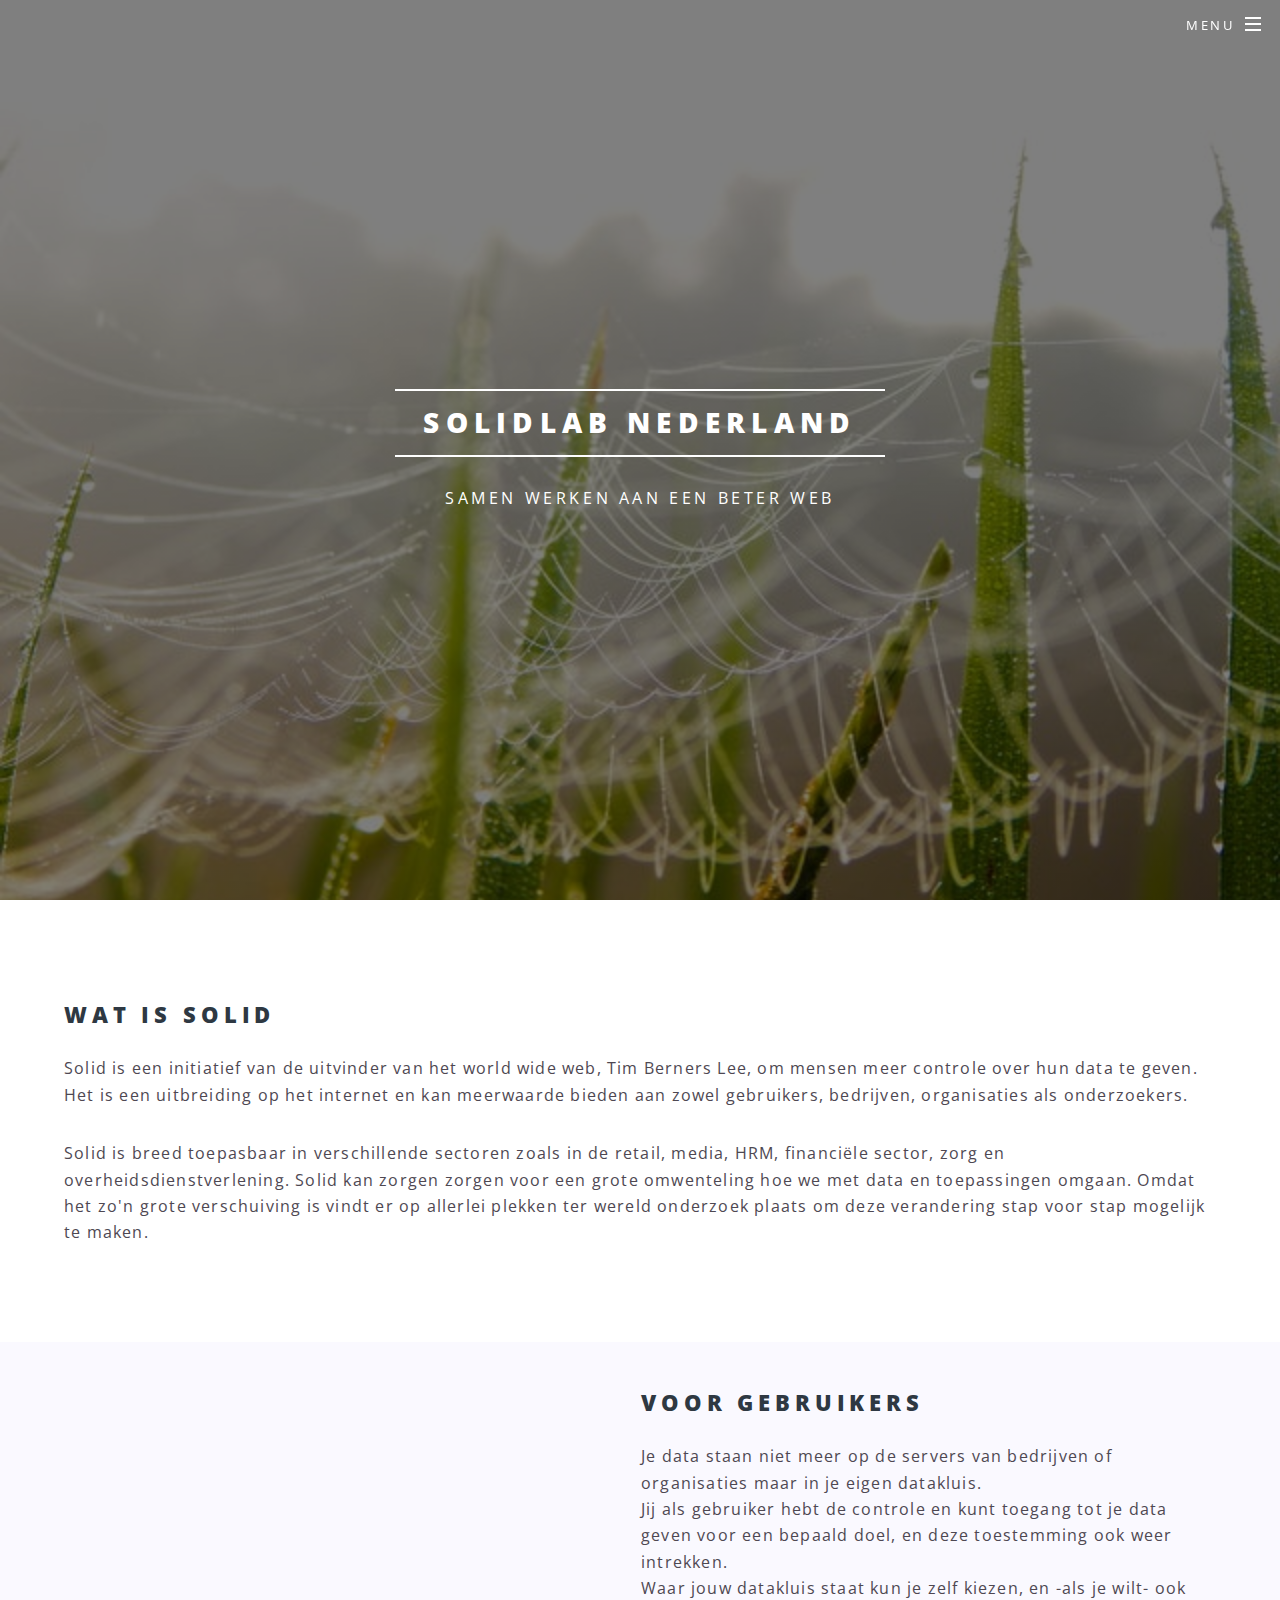
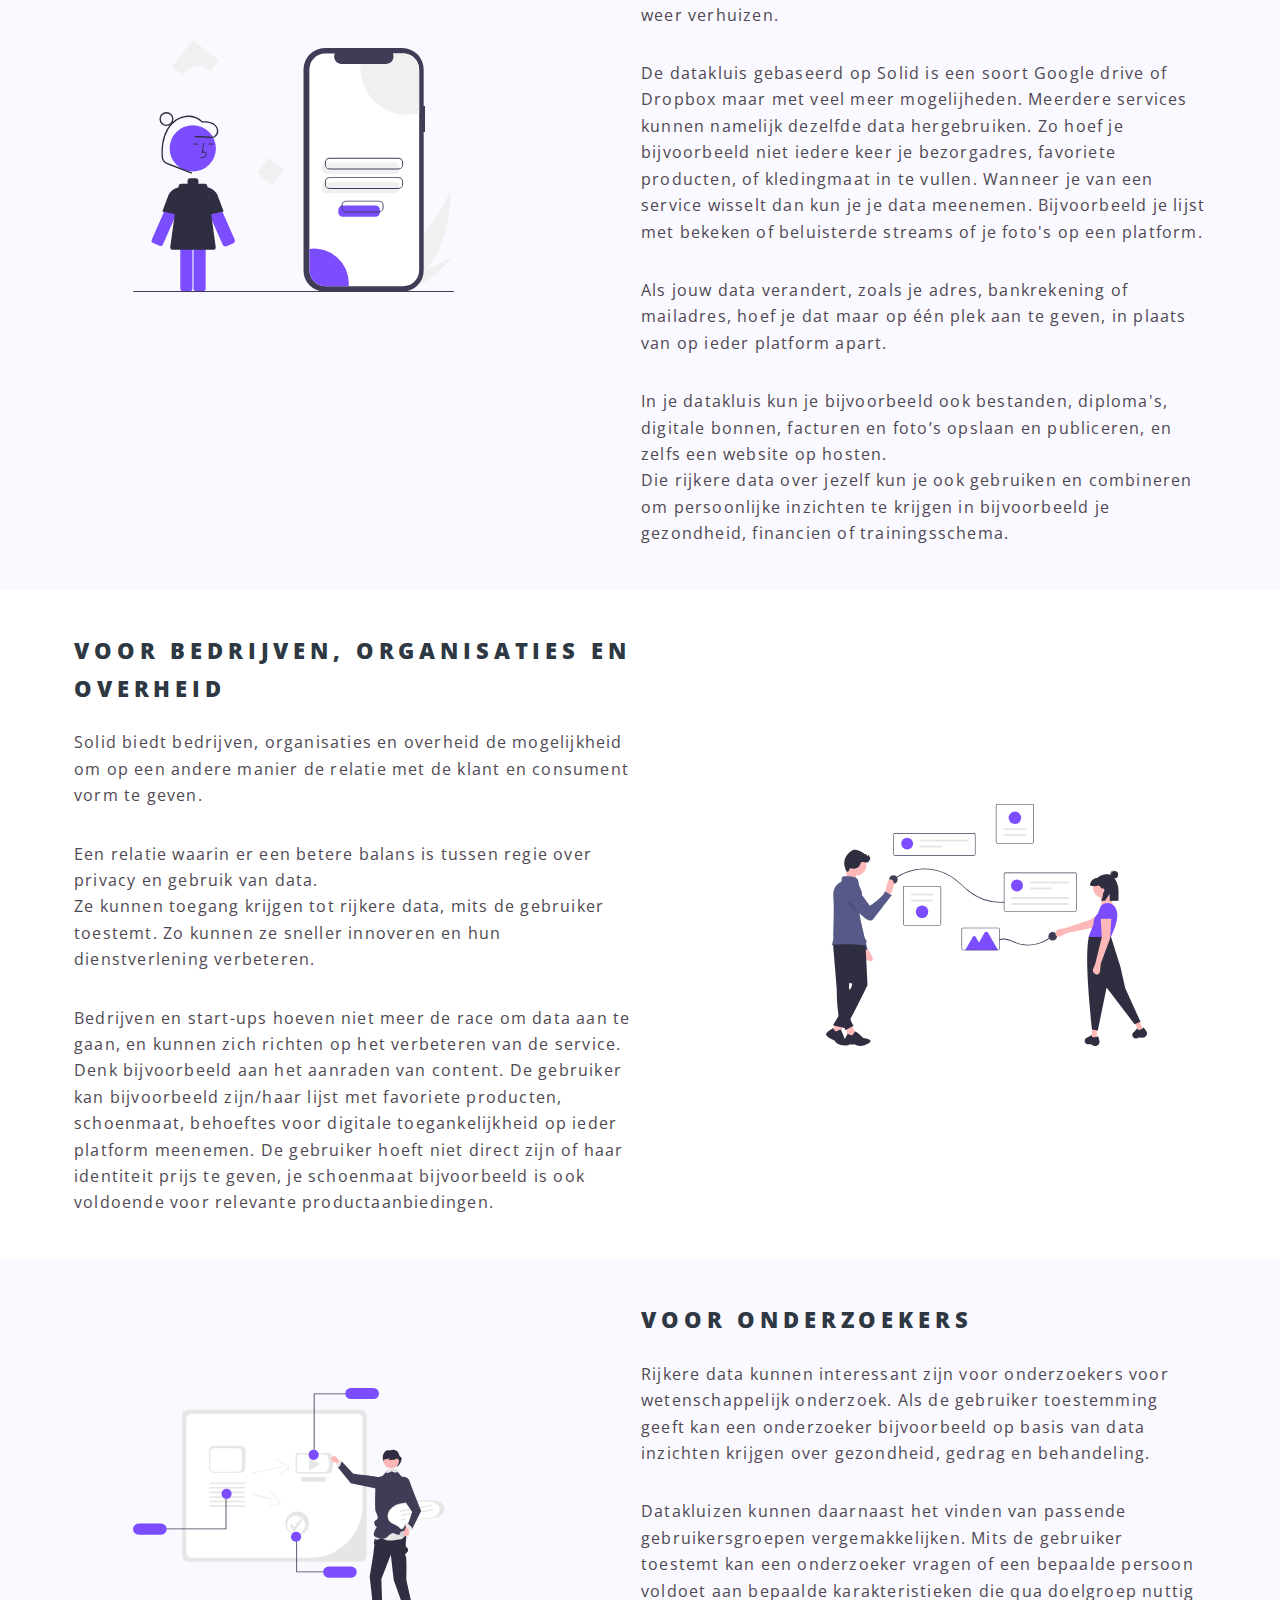
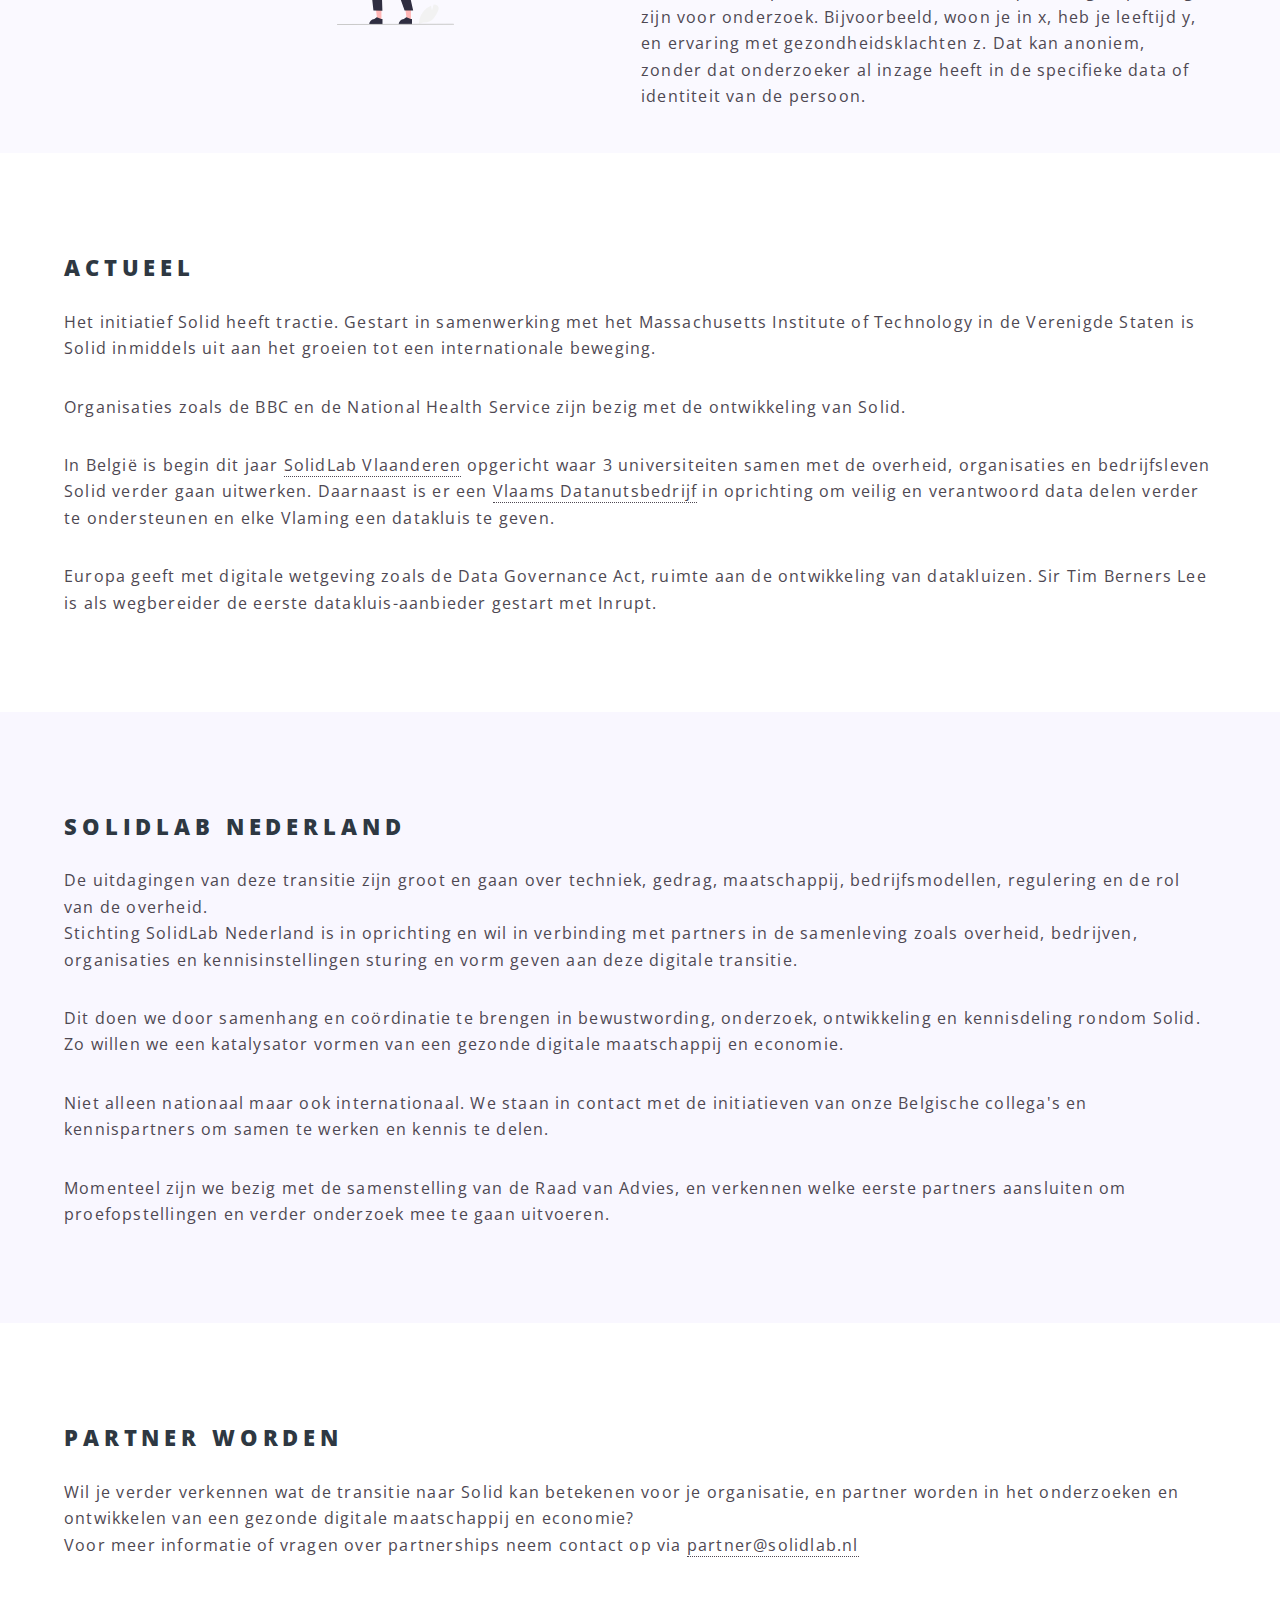
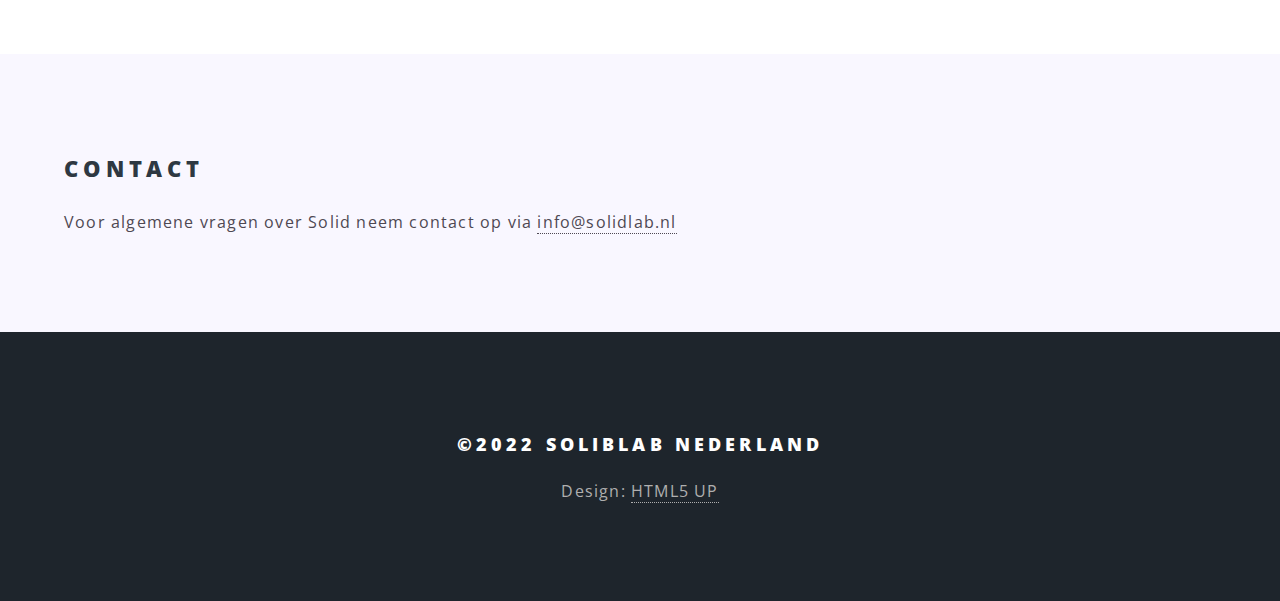
==== index.html @ d6c98ce2 "Update index.html" ====
<!DOCTYPE HTML>
<!--
	Spectral by HTML5 UP
	html5up.net | @ajlkn
	Free for personal and commercial use under the CCA 3.0 license (html5up.net/license)
-->
<html>
	<head>
		<meta charset="UTF-8">
		<title>SolidLab Nederland</title>
		<meta charset="utf-8" />
		<meta name="viewport" content="width=device-width, initial-scale=1" />
		<link rel="stylesheet" href="assets/css/main.css" />
		<noscript><link rel="stylesheet" href="assets/css/noscript.css" /></noscript>



		<meta property="og:title" content="SolidLab Nederland" />
		<meta property="og:image" content="https://sldlbnl.github.io/images/logo.svg" />
		<meta property="og:description" content="Fixing the web" />
		<meta property='og:url' content=''/>
		<link rel="icon" href="images/cropped-solid-emblem-32x32.png" sizes="32x32">
		<link rel="icon" href="images/cropped-solid-emblem-192x192.png" sizes="192x192">
		<link rel="apple-touch-icon" href="images/cropped-solid-emblem-180x180.png">

	</head>
	<body class="landing is-preload">

		<!-- Page Wrapper -->
			<div id="page-wrapper">

				<!-- Header -->
					<header id="header" class="alt">
						<h1> <img src="images/logo.svg" alt="logo"> SolidLab Nederland</h1>
					
						<nav id="nav">
							<ul>
								<li class="special">
									<a href="#menu" class="menuToggle"><span>Menu</span></a>
									<div id="menu">
										<ul>
											<li><a href="index.html#wat">Wat is Solid</a></li>
											<li><a href="index.html#uitleg">Diepere uitleg</a></li>
											<li><a href="index.html#actueel">Actueel</a></li>
											<li><a href="index.html#info">Over SolidLab Nederland</a></li>
											<li><a href="index.html#partner">Partner worden</a></li>
											<li><a href="index.html#contact">Contact</a></li>
										</ul>
									</div>
								</li>
							</ul>
						</nav>
					</header>

				<!-- Banner -->
					<section id="banner" >
						<div class="wrapper style6">
							<div class="inner">
							
							<h2>SolidLab Nederland</h2>
							<p>samen werken aan een beter web</p>
						
								</div>
							</div>
					</section>

				<!-- One -->

					<section class="wrapper style5" id="wat">
						<div class="inner">

							<h2>Wat is Solid</h2>
							<p> Solid is een initiatief van de uitvinder van het world wide web, Tim Berners Lee, om mensen meer controle over hun data te geven. 
								Het is een uitbreiding op het internet en kan meerwaarde bieden aan zowel gebruikers, bedrijven, organisaties als onderzoekers. </p>
								<p>Solid is breed toepasbaar in verschillende sectoren zoals in de retail, media, HRM, financiële sector, zorg en overheidsdienstverlening. 
								Solid kan zorgen zorgen voor een grote omwenteling hoe we met data en toepassingen omgaan. 
								Omdat het zo'n grote verschuiving is vindt er op allerlei plekken ter wereld onderzoek plaats 
								om deze verandering stap voor stap mogelijk te maken.</p>

								

						</div>
					</section>
				<!-- Two -->
					<section id="uitleg" class="wrapper alt style5">
						<section class="spotlight" style=" min-height: 50vh; padding:10px">
							<div class="image"><img src="images/pic01.svg" style="display: block; margin-left: auto;
								margin-right: auto; width: 60%; padding:10px" alt=""/></div>
							<div class="content">
								<h2>Voor gebruikers</h2>
								<p>Je data staan niet meer op de servers van bedrijven of organisaties maar in je eigen datakluis. <br> 
									Jij als gebruiker hebt de controle en kunt toegang tot je data geven voor een bepaald doel, en deze toestemming ook weer intrekken. <br>
									Waar jouw datakluis staat kun je zelf kiezen, en -als je wilt- ook weer verhuizen. </p>
									<p>De datakluis gebaseerd op Solid is een soort Google drive of Dropbox maar met veel meer mogelijheden. 
									Meerdere services kunnen namelijk dezelfde data hergebruiken. Zo hoef je bijvoorbeeld niet iedere keer je bezorgadres, favoriete producten, of kledingmaat in te vullen. 
									Wanneer je van een service wisselt dan kun je je data meenemen. Bijvoorbeeld je lijst met bekeken of beluisterde streams of je foto's op een platform. 
									<p>Als jouw data verandert, zoals je adres, bankrekening of mailadres, hoef je dat maar op één plek aan te geven, 
										in plaats van op ieder platform apart.</p>
								    <p>In je datakluis kun je bijvoorbeeld ook bestanden, diploma's, digitale bonnen, facturen en foto’s opslaan en publiceren, 
									en zelfs een website op hosten. <br>
									Die rijkere data over jezelf kun je ook gebruiken en combineren om persoonlijke inzichten te krijgen in bijvoorbeeld je gezondheid, financien of trainingsschema. 
								</p>
									
							</div>
						</section>
						<section class="spotlight" style="min-height: 50vh; padding:10px">
							<div class="image"><img src="images/pic02.svg" style="display: block; margin-left: auto;
								margin-right: auto; width: 60%; padding:10px" alt=""/></div>
								<div class="content">
								<h2>Voor bedrijven, organisaties en overheid</h2>
								<p>Solid biedt bedrijven, organisaties en overheid de mogelijkheid om op een andere manier de relatie met de klant en consument vorm te geven.</p>
								<p>Een relatie waarin er een betere balans is tussen regie over privacy en gebruik van data. <br>
								Ze kunnen toegang krijgen tot rijkere data, mits de gebruiker toestemt. Zo kunnen ze sneller innoveren en hun dienstverlening verbeteren.</p>
								<p>Bedrijven en start-ups hoeven niet meer de race om data aan te gaan, en kunnen zich richten op het verbeteren van de service. <br>
								Denk bijvoorbeeld aan het aanraden van content. De gebruiker kan bijvoorbeeld zijn/haar lijst met favoriete producten, schoenmaat, behoeftes voor digitale toegankelijkheid op ieder platform meenemen.
								De gebruiker hoeft niet direct zijn of haar identiteit prijs te geven, je schoenmaat bijvoorbeeld is ook voldoende voor relevante productaanbiedingen.
								<br>
							</p>
							</div>
						</section>
						<section class="spotlight" style=" min-height: 50vh; padding:10px">
							<div class="image"><img src="images/pic03.svg" style="display: block; margin-left: auto;
								margin-right: auto; width: 60%; padding:10px" alt=""/></div>
								<div class="content">
								<h2>Voor onderzoekers</h2>
								<p>Rijkere data kunnen interessant zijn voor onderzoekers voor wetenschappelijk onderzoek. 
								Als de gebruiker toestemming geeft kan een onderzoeker bijvoorbeeld op basis van data inzichten krijgen 
								over gezondheid, gedrag en behandeling.</p>
								<p>Datakluizen kunnen daarnaast het vinden van passende gebruikersgroepen vergemakkelijken. 
								Mits de gebruiker toestemt kan een onderzoeker vragen of een bepaalde persoon voldoet aan bepaalde karakteristieken die qua doelgroep 
								nuttig zijn voor onderzoek. Bijvoorbeeld, woon je in x, heb je leeftijd y, en ervaring met gezondheidsklachten z.
								Dat kan anoniem, zonder dat onderzoeker al inzage heeft in de specifieke data of identiteit van de persoon.
								</p>
							</div>
						</section>
					</section>

				<!-- Three -->

				<section class="wrapper style5"  id="actueel">
					<div class="inner">

						<h2>Actueel</h2>
						<p> Het initiatief Solid heeft tractie. Gestart in samenwerking met het Massachusetts Institute of Technology in de Verenigde Staten is 
							Solid inmiddels uit aan het groeien tot een internationale beweging. </p>

							<p>Organisaties zoals de BBC en de National Health Service zijn bezig met de ontwikkeling van Solid. </p>
							<p>In België is begin dit jaar <a href="https://solidlab.be/" target="_blank">SolidLab Vlaanderen</a>
								opgericht waar 3 universiteiten samen met de overheid, organisaties en bedrijfsleven 
								Solid verder gaan uitwerken.
							Daarnaast is er een <a href="https://www.vlaanderen.be/digitaal-vlaanderen/het-vlaams-datanutsbedrijf" target="_blank">Vlaams Datanutsbedrijf</a> in oprichting om veilig en verantwoord data delen verder te ondersteunen 
							en elke Vlaming een datakluis te geven.</p>
							<p>Europa geeft met digitale wetgeving zoals de Data Governance Act, ruimte aan de ontwikkeling van datakluizen. Sir Tim Berners Lee is als wegbereider de eerste datakluis-aanbieder gestart met Inrupt.
							</p>				
				</section>

				<!-- Four -->

				<section class="wrapper style5"  id="info" style="background-color: rgb(249, 247, 255);">
					<div class="inner">

						<h2>SolidLab Nederland</h2>
						<p> De uitdagingen van deze transitie zijn groot en gaan over techniek, gedrag, maatschappij, bedrijfsmodellen, regulering en de rol van de overheid. 
							<br>Stichting SolidLab Nederland is in oprichting en wil in verbinding met partners in de samenleving zoals overheid, bedrijven, 
							organisaties en kennisinstellingen sturing en vorm geven aan deze digitale transitie.</p>
							
							<p>Dit doen we door samenhang en coördinatie te brengen in 
							bewustwording, onderzoek, ontwikkeling en kennisdeling rondom Solid.
							Zo willen we een katalysator vormen van een gezonde digitale maatschappij en economie.</p>

							<p>Niet alleen nationaal maar ook internationaal. We staan in contact met de initiatieven van onze Belgische collega's en kennispartners om samen te werken en kennis te delen.</p>

						<p> Momenteel zijn we bezig met de samenstelling van de Raad van Advies, en verkennen welke eerste partners aansluiten om proefopstellingen en verder onderzoek mee te gaan uitvoeren.</p>
						

					</div>
				</section>

				<!-- Four -->

				<section class="wrapper style5"  id="partner" style=" min-height:30vh">
					<div class="inner">

						<h2>Partner worden</h2>
						<p> Wil je verder verkennen wat de transitie naar Solid kan betekenen voor je organisatie, en partner worden in het onderzoeken en ontwikkelen van een 
							gezonde digitale maatschappij en economie?
							<br> Voor meer informatie of vragen over partnerships neem contact op via  
						<a href="mailto:partner@solilab.nl">partner@solidlab.nl</a> </p>

					</div>
				</section>


				<!-- Four -->

					<section class="wrapper style5"  id="contact" style="background-color: rgb(249, 247, 255);">
						<div class="inner">
				
						<h2>Contact</h2>
										<p>Voor algemene vragen over Solid neem contact op via   
										<a href="mailto:info@solilab.nl">info@solidlab.nl</a> </p>
				
									</div>
								</section>
	

				<!-- Footer -->
					<footer id="footer">
			
						
						<h3>&copy;2022 SolibLab Nederland</h3>
						<p  style="color: rgb(175, 175, 175) ;"> Design: <a href="http://html5up.net">HTML5 UP</a></p>
						
					</footer>

			</div>

		<!-- Scripts -->
			<script src="assets/js/jquery.min.js"></script>
			<script src="assets/js/jquery.scrollex.min.js"></script>
			<script src="assets/js/jquery.scrolly.min.js"></script>
			<script src="assets/js/browser.min.js"></script>
			<script src="assets/js/breakpoints.min.js"></script>
			<script src="assets/js/util.js"></script>
			<script src="assets/js/main.js"></script>

	</body>
</html>
---- assets/css/main.css ----
@import url(fontawesome-all.min.css);
@import url("https://fonts.googleapis.com/css?family=Open+Sans:400,400italic,600,600italic,800,800italic");

/*
	Spectral by HTML5 UP
	html5up.net | @ajlkn
	Free for personal and commercial use under the CCA 3.0 license (html5up.net/license)
*/

html, body, div, span, applet, object,
iframe, h1, h2, h3, h4, h5, h6, p, blockquote,
pre, a, abbr, acronym, address, big, cite,
code, del, dfn, em, img, ins, kbd, q, s, samp,
small, strike, strong, sub, sup, tt, var, b,
u, i, center, dl, dt, dd, ol, ul, li, fieldset,
form, label, legend, table, caption, tbody,
tfoot, thead, tr, th, td, article, aside,
canvas, details, embed, figure, figcaption,
footer, header, hgroup, menu, nav, output, ruby,
section, summary, time, mark, audio, video {
	margin: 0;
	padding: 0;
	border: 0;
	font-size: 100%;
	font: inherit;
	vertical-align: baseline;}

article, aside, details, figcaption, figure,
footer, header, hgroup, menu, nav, section {
	display: block;}

body {
	line-height: 1;
}

ol, ul {
	list-style: none;
}

blockquote, q {
	quotes: none;
}

	blockquote:before, blockquote:after, q:before, q:after {
		content: '';
		content: none;
	}

table {
	border-collapse: collapse;
	border-spacing: 0;
}

body {
	-webkit-text-size-adjust: none;
}

mark {
	background-color: transparent;
	color: inherit;
}

input::-moz-focus-inner {
	border: 0;
	padding: 0;
}

input, select, textarea {
	-moz-appearance: none;
	-webkit-appearance: none;
	-ms-appearance: none;
	appearance: none;
}

/* Basic */

	@-ms-viewport {
		width: device-width;
	}

	html {
		box-sizing: border-box;
	}

	*, *:before, *:after {
		box-sizing: inherit;
	}

	body {
		background: #2e3842;
	}

		body.is-preload *, body.is-preload *:before, body.is-preload *:after {
			-moz-animation: none !important;
			-webkit-animation: none !important;
			-ms-animation: none !important;
			animation: none !important;
			-moz-transition: none !important;
			-webkit-transition: none !important;
			-ms-transition: none !important;
			transition: none !important;
		}

	body, input, select, textarea {
		color: #fff;
		font-family: "Open Sans", Helvetica, sans-serif;
		font-size: 15pt;
		font-weight: 400;
		letter-spacing: 0.075em;
		line-height: 1.65em;
	}

		@media screen and (max-width: 1680px) {

			body, input, select, textarea {
				font-size: 13pt;
			}

		}

		@media screen and (max-width: 1280px) {

			body, input, select, textarea {
				font-size: 12pt;
			}

		}

		@media screen and (max-width: 736px) {

			body, input, select, textarea {
				font-size: 11pt;
				letter-spacing: 0.0375em;
			}

		}

	a {
		-moz-transition: color 0.2s ease, border-bottom-color 0.2s ease;
		-webkit-transition: color 0.2s ease, border-bottom-color 0.2s ease;
		-ms-transition: color 0.2s ease, border-bottom-color 0.2s ease;
		transition: color 0.2s ease, border-bottom-color 0.2s ease;
		border-bottom: dotted 1px;
		color: inherit;
		text-decoration: none;
	}

		a:hover {
			border-bottom-color: transparent;
		}

	strong, b {
		color: #fff;
		font-weight: 600;
	}

	em, i {
		font-style: italic;
	}

	p {
		margin: 0 0 2em 0;
	}

	h1, h2, h3, h4, h5, h6 {
		color: #fff;
		font-weight: 800;
		letter-spacing: 0.225em;
		line-height: 1em;
		margin: 0 0 1em 0;
		text-transform: uppercase;
	}

		h1 a, h2 a, h3 a, h4 a, h5 a, h6 a {
			color: inherit;
			text-decoration: none;
		}

	h2 {
		font-size: 1.35em;
		line-height: 1.75em;
	}

		@media screen and (max-width: 736px) {

			h2 {
				font-size: 1.1em;
				line-height: 1.65em;
			}

		}

	h3 {
		font-size: 1.15em;
		line-height: 1.75em;
	}

		@media screen and (max-width: 736px) {

			h3 {
				font-size: 1em;
				line-height: 1.65em;
			}

		}

	h4 {
		font-size: 1em;
		line-height: 1.5em;
	}

	h5 {
		font-size: 0.8em;
		line-height: 1.5em;
	}

	h6 {
		font-size: 0.7em;
		line-height: 1.5em;
	}

	sub {
		font-size: 0.8em;
		position: relative;
		top: 0.5em;
	}

	sup {
		font-size: 0.8em;
		position: relative;
		top: -0.5em;
	}

	hr {
		border: 0;
		border-bottom: solid 2px #fff;
		margin: 3em 0;
	}

		hr.major {
			margin: 4.5em 0;
		}

	blockquote {
		border-left: solid 4px #fff;
		font-style: italic;
		margin: 0 0 2em 0;
		padding: 0.5em 0 0.5em 2em;
	}

	code {
		background: rgba(144, 144, 144, 0.25);
		border-radius: 3px;
		font-family: "Courier New", monospace;
		font-size: 0.9em;
		letter-spacing: 0;
		margin: 0 0.25em;
		padding: 0.25em 0.65em;
	}

	pre {
		-webkit-overflow-scrolling: touch;
		font-family: "Courier New", monospace;
		font-size: 0.9em;
		margin: 0 0 2em 0;
	}

		pre code {
			display: block;
			line-height: 1.75em;
			padding: 1em 1.5em;
			overflow-x: auto;
		}

	.align-left {
		text-align: left;
	}

	.align-center {
		text-align: center;
	}

	.align-right {
		text-align: right;
	}

/* Row */

	.row {
		display: flex;
		flex-wrap: wrap;
		box-sizing: border-box;
		align-items: stretch;
	}

		.row > * {
			box-sizing: border-box;
		}

		.row.gtr-uniform > * > :last-child {
			margin-bottom: 0;
		}

		.row.aln-left {
			justify-content: flex-start;
		}

		.row.aln-center {
			justify-content: center;
		}

		.row.aln-right {
			justify-content: flex-end;
		}

		.row.aln-top {
			align-items: flex-start;
		}

		.row.aln-middle {
			align-items: center;
		}

		.row.aln-bottom {
			align-items: flex-end;
		}

		.row > .imp {
			order: -1;
		}

		.row > .col-1 {
			width: 8.33333%;
		}

		.row > .off-1 {
			margin-left: 8.33333%;
		}

		.row > .col-2 {
			width: 16.66667%;
		}

		.row > .off-2 {
			margin-left: 16.66667%;
		}

		.row > .col-3 {
			width: 25%;
		}

		.row > .off-3 {
			margin-left: 25%;
		}

		.row > .col-4 {
			width: 33.33333%;
		}

		.row > .off-4 {
			margin-left: 33.33333%;
		}

		.row > .col-5 {
			width: 41.66667%;
		}

		.row > .off-5 {
			margin-left: 41.66667%;
		}

		.row > .col-6 {
			width: 50%;
		}

		.row > .off-6 {
			margin-left: 50%;
		}

		.row > .col-7 {
			width: 58.33333%;
		}

		.row > .off-7 {
			margin-left: 58.33333%;
		}

		.row > .col-8 {
			width: 66.66667%;
		}

		.row > .off-8 {
			margin-left: 66.66667%;
		}

		.row > .col-9 {
			width: 75%;
		}

		.row > .off-9 {
			margin-left: 75%;
		}

		.row > .col-10 {
			width: 83.33333%;
		}

		.row > .off-10 {
			margin-left: 83.33333%;
		}

		.row > .col-11 {
			width: 91.66667%;
		}

		.row > .off-11 {
			margin-left: 91.66667%;
		}

		.row > .col-12 {
			width: 100%;
		}

		.row > .off-12 {
			margin-left: 100%;
		}

		.row.gtr-0 {
			margin-top: 0;
			margin-left: 0em;
		}

			.row.gtr-0 > * {
				padding: 0 0 0 0em;
			}

			.row.gtr-0.gtr-uniform {
				margin-top: 0em;
			}

				.row.gtr-0.gtr-uniform > * {
					padding-top: 0em;
				}

		.row.gtr-25 {
			margin-top: 0;
			margin-left: -0.375em;
		}

			.row.gtr-25 > * {
				padding: 0 0 0 0.375em;
			}

			.row.gtr-25.gtr-uniform {
				margin-top: -0.375em;
			}

				.row.gtr-25.gtr-uniform > * {
					padding-top: 0.375em;
				}

		.row.gtr-50 {
			margin-top: 0;
			margin-left: -0.75em;
		}

			.row.gtr-50 > * {
				padding: 0 0 0 0.75em;
			}

			.row.gtr-50.gtr-uniform {
				margin-top: -0.75em;
			}

				.row.gtr-50.gtr-uniform > * {
					padding-top: 0.75em;
				}

		.row {
			margin-top: 0;
			margin-left: -1.5em;
		}

			.row > * {
				padding: 0 0 0 1.5em;
			}

			.row.gtr-uniform {
				margin-top: -1.5em;
			}

				.row.gtr-uniform > * {
					padding-top: 1.5em;
				}

		.row.gtr-150 {
			margin-top: 0;
			margin-left: -2.25em;
		}

			.row.gtr-150 > * {
				padding: 0 0 0 2.25em;
			}

			.row.gtr-150.gtr-uniform {
				margin-top: -2.25em;
			}

				.row.gtr-150.gtr-uniform > * {
					padding-top: 2.25em;
				}

		.row.gtr-200 {
			margin-top: 0;
			margin-left: -3em;
		}

			.row.gtr-200 > * {
				padding: 0 0 0 3em;
			}

			.row.gtr-200.gtr-uniform {
				margin-top: -3em;
			}

				.row.gtr-200.gtr-uniform > * {
					padding-top: 3em;
				}

		@media screen and (max-width: 1680px) {

			.row {
				display: flex;
				flex-wrap: wrap;
				box-sizing: border-box;
				align-items: stretch;
			}

				.row > * {
					box-sizing: border-box;
				}

				.row.gtr-uniform > * > :last-child {
					margin-bottom: 0;
				}

				.row.aln-left {
					justify-content: flex-start;
				}

				.row.aln-center {
					justify-content: center;
				}

				.row.aln-right {
					justify-content: flex-end;
				}

				.row.aln-top {
					align-items: flex-start;
				}

				.row.aln-middle {
					align-items: center;
				}

				.row.aln-bottom {
					align-items: flex-end;
				}

				.row > .imp-xlarge {
					order: -1;
				}

				.row > .col-1-xlarge {
					width: 8.33333%;
				}

				.row > .off-1-xlarge {
					margin-left: 8.33333%;
				}

				.row > .col-2-xlarge {
					width: 16.66667%;
				}

				.row > .off-2-xlarge {
					margin-left: 16.66667%;
				}

				.row > .col-3-xlarge {
					width: 25%;
				}

				.row > .off-3-xlarge {
					margin-left: 25%;
				}

				.row > .col-4-xlarge {
					width: 33.33333%;
				}

				.row > .off-4-xlarge {
					margin-left: 33.33333%;
				}

				.row > .col-5-xlarge {
					width: 41.66667%;
				}

				.row > .off-5-xlarge {
					margin-left: 41.66667%;
				}

				.row > .col-6-xlarge {
					width: 50%;
				}

				.row > .off-6-xlarge {
					margin-left: 50%;
				}

				.row > .col-7-xlarge {
					width: 58.33333%;
				}

				.row > .off-7-xlarge {
					margin-left: 58.33333%;
				}

				.row > .col-8-xlarge {
					width: 66.66667%;
				}

				.row > .off-8-xlarge {
					margin-left: 66.66667%;
				}

				.row > .col-9-xlarge {
					width: 75%;
				}

				.row > .off-9-xlarge {
					margin-left: 75%;
				}

				.row > .col-10-xlarge {
					width: 83.33333%;
				}

				.row > .off-10-xlarge {
					margin-left: 83.33333%;
				}

				.row > .col-11-xlarge {
					width: 91.66667%;
				}

				.row > .off-11-xlarge {
					margin-left: 91.66667%;
				}

				.row > .col-12-xlarge {
					width: 100%;
				}

				.row > .off-12-xlarge {
					margin-left: 100%;
				}

				.row.gtr-0 {
					margin-top: 0;
					margin-left: 0em;
				}

					.row.gtr-0 > * {
						padding: 0 0 0 0em;
					}

					.row.gtr-0.gtr-uniform {
						margin-top: 0em;
					}

						.row.gtr-0.gtr-uniform > * {
							padding-top: 0em;
						}

				.row.gtr-25 {
					margin-top: 0;
					margin-left: -0.375em;
				}

					.row.gtr-25 > * {
						padding: 0 0 0 0.375em;
					}

					.row.gtr-25.gtr-uniform {
						margin-top: -0.375em;
					}

						.row.gtr-25.gtr-uniform > * {
							padding-top: 0.375em;
						}

				.row.gtr-50 {
					margin-top: 0;
					margin-left: -0.75em;
				}

					.row.gtr-50 > * {
						padding: 0 0 0 0.75em;
					}

					.row.gtr-50.gtr-uniform {
						margin-top: -0.75em;
					}

						.row.gtr-50.gtr-uniform > * {
							padding-top: 0.75em;
						}

				.row {
					margin-top: 0;
					margin-left: -1.5em;
				}

					.row > * {
						padding: 0 0 0 1.5em;
					}

					.row.gtr-uniform {
						margin-top: -1.5em;
					}

						.row.gtr-uniform > * {
							padding-top: 1.5em;
						}

				.row.gtr-150 {
					margin-top: 0;
					margin-left: -2.25em;
				}

					.row.gtr-150 > * {
						padding: 0 0 0 2.25em;
					}

					.row.gtr-150.gtr-uniform {
						margin-top: -2.25em;
					}

						.row.gtr-150.gtr-uniform > * {
							padding-top: 2.25em;
						}

				.row.gtr-200 {
					margin-top: 0;
					margin-left: -3em;
				}

					.row.gtr-200 > * {
						padding: 0 0 0 3em;
					}

					.row.gtr-200.gtr-uniform {
						margin-top: -3em;
					}

						.row.gtr-200.gtr-uniform > * {
							padding-top: 3em;
						}

		}

		@media screen and (max-width: 1280px) {

			.row {
				display: flex;
				flex-wrap: wrap;
				box-sizing: border-box;
				align-items: stretch;
			}

				.row > * {
					box-sizing: border-box;
				}

				.row.gtr-uniform > * > :last-child {
					margin-bottom: 0;
				}

				.row.aln-left {
					justify-content: flex-start;
				}

				.row.aln-center {
					justify-content: center;
				}

				.row.aln-right {
					justify-content: flex-end;
				}

				.row.aln-top {
					align-items: flex-start;
				}

				.row.aln-middle {
					align-items: center;
				}

				.row.aln-bottom {
					align-items: flex-end;
				}

				.row > .imp-large {
					order: -1;
				}

				.row > .col-1-large {
					width: 8.33333%;
				}

				.row > .off-1-large {
					margin-left: 8.33333%;
				}

				.row > .col-2-large {
					width: 16.66667%;
				}

				.row > .off-2-large {
					margin-left: 16.66667%;
				}

				.row > .col-3-large {
					width: 25%;
				}

				.row > .off-3-large {
					margin-left: 25%;
				}

				.row > .col-4-large {
					width: 33.33333%;
				}

				.row > .off-4-large {
					margin-left: 33.33333%;
				}

				.row > .col-5-large {
					width: 41.66667%;
				}

				.row > .off-5-large {
					margin-left: 41.66667%;
				}

				.row > .col-6-large {
					width: 50%;
				}

				.row > .off-6-large {
					margin-left: 50%;
				}

				.row > .col-7-large {
					width: 58.33333%;
				}

				.row > .off-7-large {
					margin-left: 58.33333%;
				}

				.row > .col-8-large {
					width: 66.66667%;
				}

				.row > .off-8-large {
					margin-left: 66.66667%;
				}

				.row > .col-9-large {
					width: 75%;
				}

				.row > .off-9-large {
					margin-left: 75%;
				}

				.row > .col-10-large {
					width: 83.33333%;
				}

				.row > .off-10-large {
					margin-left: 83.33333%;
				}

				.row > .col-11-large {
					width: 91.66667%;
				}

				.row > .off-11-large {
					margin-left: 91.66667%;
				}

				.row > .col-12-large {
					width: 100%;
				}

				.row > .off-12-large {
					margin-left: 100%;
				}

				.row.gtr-0 {
					margin-top: 0;
					margin-left: 0em;
				}

					.row.gtr-0 > * {
						padding: 0 0 0 0em;
					}

					.row.gtr-0.gtr-uniform {
						margin-top: 0em;
					}

						.row.gtr-0.gtr-uniform > * {
							padding-top: 0em;
						}

				.row.gtr-25 {
					margin-top: 0;
					margin-left: -0.375em;
				}

					.row.gtr-25 > * {
						padding: 0 0 0 0.375em;
					}

					.row.gtr-25.gtr-uniform {
						margin-top: -0.375em;
					}

						.row.gtr-25.gtr-uniform > * {
							padding-top: 0.375em;
						}

				.row.gtr-50 {
					margin-top: 0;
					margin-left: -0.75em;
				}

					.row.gtr-50 > * {
						padding: 0 0 0 0.75em;
					}

					.row.gtr-50.gtr-uniform {
						margin-top: -0.75em;
					}

						.row.gtr-50.gtr-uniform > * {
							padding-top: 0.75em;
						}

				.row {
					margin-top: 0;
					margin-left: -1.5em;
				}

					.row > * {
						padding: 0 0 0 1.5em;
					}

					.row.gtr-uniform {
						margin-top: -1.5em;
					}

						.row.gtr-uniform > * {
							padding-top: 1.5em;
						}

				.row.gtr-150 {
					margin-top: 0;
					margin-left: -2.25em;
				}

					.row.gtr-150 > * {
						padding: 0 0 0 2.25em;
					}

					.row.gtr-150.gtr-uniform {
						margin-top: -2.25em;
					}

						.row.gtr-150.gtr-uniform > * {
							padding-top: 2.25em;
						}

				.row.gtr-200 {
					margin-top: 0;
					margin-left: -3em;
				}

					.row.gtr-200 > * {
						padding: 0 0 0 3em;
					}

					.row.gtr-200.gtr-uniform {
						margin-top: -3em;
					}

						.row.gtr-200.gtr-uniform > * {
							padding-top: 3em;
						}

		}

		@media screen and (max-width: 980px) {

			.row {
				display: flex;
				flex-wrap: wrap;
				box-sizing: border-box;
				align-items: stretch;
			}

				.row > * {
					box-sizing: border-box;
				}

				.row.gtr-uniform > * > :last-child {
					margin-bottom: 0;
				}

				.row.aln-left {
					justify-content: flex-start;
				}

				.row.aln-center {
					justify-content: center;
				}

				.row.aln-right {
					justify-content: flex-end;
				}

				.row.aln-top {
					align-items: flex-start;
				}

				.row.aln-middle {
					align-items: center;
				}

				.row.aln-bottom {
					align-items: flex-end;
				}

				.row > .imp-medium {
					order: -1;
				}

				.row > .col-1-medium {
					width: 8.33333%;
				}

				.row > .off-1-medium {
					margin-left: 8.33333%;
				}

				.row > .col-2-medium {
					width: 16.66667%;
				}

				.row > .off-2-medium {
					margin-left: 16.66667%;
				}

				.row > .col-3-medium {
					width: 25%;
				}

				.row > .off-3-medium {
					margin-left: 25%;
				}

				.row > .col-4-medium {
					width: 33.33333%;
				}

				.row > .off-4-medium {
					margin-left: 33.33333%;
				}

				.row > .col-5-medium {
					width: 41.66667%;
				}

				.row > .off-5-medium {
					margin-left: 41.66667%;
				}

				.row > .col-6-medium {
					width: 50%;
				}

				.row > .off-6-medium {
					margin-left: 50%;
				}

				.row > .col-7-medium {
					width: 58.33333%;
				}

				.row > .off-7-medium {
					margin-left: 58.33333%;
				}

				.row > .col-8-medium {
					width: 66.66667%;
				}

				.row > .off-8-medium {
					margin-left: 66.66667%;
				}

				.row > .col-9-medium {
					width: 75%;
				}

				.row > .off-9-medium {
					margin-left: 75%;
				}

				.row > .col-10-medium {
					width: 83.33333%;
				}

				.row > .off-10-medium {
					margin-left: 83.33333%;
				}

				.row > .col-11-medium {
					width: 91.66667%;
				}

				.row > .off-11-medium {
					margin-left: 91.66667%;
				}

				.row > .col-12-medium {
					width: 100%;
				}

				.row > .off-12-medium {
					margin-left: 100%;
				}

				.row.gtr-0 {
					margin-top: 0;
					margin-left: 0em;
				}

					.row.gtr-0 > * {
						padding: 0 0 0 0em;
					}

					.row.gtr-0.gtr-uniform {
						margin-top: 0em;
					}

						.row.gtr-0.gtr-uniform > * {
							padding-top: 0em;
						}

				.row.gtr-25 {
					margin-top: 0;
					margin-left: -0.375em;
				}

					.row.gtr-25 > * {
						padding: 0 0 0 0.375em;
					}

					.row.gtr-25.gtr-uniform {
						margin-top: -0.375em;
					}

						.row.gtr-25.gtr-uniform > * {
							padding-top: 0.375em;
						}

				.row.gtr-50 {
					margin-top: 0;
					margin-left: -0.75em;
				}

					.row.gtr-50 > * {
						padding: 0 0 0 0.75em;
					}

					.row.gtr-50.gtr-uniform {
						margin-top: -0.75em;
					}

						.row.gtr-50.gtr-uniform > * {
							padding-top: 0.75em;
						}

				.row {
					margin-top: 0;
					margin-left: -1.5em;
				}

					.row > * {
						padding: 0 0 0 1.5em;
					}

					.row.gtr-uniform {
						margin-top: -1.5em;
					}

						.row.gtr-uniform > * {
							padding-top: 1.5em;
						}

				.row.gtr-150 {
					margin-top: 0;
					margin-left: -2.25em;
				}

					.row.gtr-150 > * {
						padding: 0 0 0 2.25em;
					}

					.row.gtr-150.gtr-uniform {
						margin-top: -2.25em;
					}

						.row.gtr-150.gtr-uniform > * {
							padding-top: 2.25em;
						}

				.row.gtr-200 {
					margin-top: 0;
					margin-left: -3em;
				}

					.row.gtr-200 > * {
						padding: 0 0 0 3em;
					}

					.row.gtr-200.gtr-uniform {
						margin-top: -3em;
					}

						.row.gtr-200.gtr-uniform > * {
							padding-top: 3em;
						}

		}

		@media screen and (max-width: 736px) {

			.row {
				display: flex;
				flex-wrap: wrap;
				box-sizing: border-box;
				align-items: stretch;
			}

				.row > * {
					box-sizing: border-box;
				}

				.row.gtr-uniform > * > :last-child {
					margin-bottom: 0;
				}

				.row.aln-left {
					justify-content: flex-start;
				}

				.row.aln-center {
					justify-content: center;
				}

				.row.aln-right {
					justify-content: flex-end;
				}

				.row.aln-top {
					align-items: flex-start;
				}

				.row.aln-middle {
					align-items: center;
				}

				.row.aln-bottom {
					align-items: flex-end;
				}

				.row > .imp-small {
					order: -1;
				}

				.row > .col-1-small {
					width: 8.33333%;
				}

				.row > .off-1-small {
					margin-left: 8.33333%;
				}

				.row > .col-2-small {
					width: 16.66667%;
				}

				.row > .off-2-small {
					margin-left: 16.66667%;
				}

				.row > .col-3-small {
					width: 25%;
				}

				.row > .off-3-small {
					margin-left: 25%;
				}

				.row > .col-4-small {
					width: 33.33333%;
				}

				.row > .off-4-small {
					margin-left: 33.33333%;
				}

				.row > .col-5-small {
					width: 41.66667%;
				}

				.row > .off-5-small {
					margin-left: 41.66667%;
				}

				.row > .col-6-small {
					width: 50%;
				}

				.row > .off-6-small {
					margin-left: 50%;
				}

				.row > .col-7-small {
					width: 58.33333%;
				}

				.row > .off-7-small {
					margin-left: 58.33333%;
				}

				.row > .col-8-small {
					width: 66.66667%;
				}

				.row > .off-8-small {
					margin-left: 66.66667%;
				}

				.row > .col-9-small {
					width: 75%;
				}

				.row > .off-9-small {
					margin-left: 75%;
				}

				.row > .col-10-small {
					width: 83.33333%;
				}

				.row > .off-10-small {
					margin-left: 83.33333%;
				}

				.row > .col-11-small {
					width: 91.66667%;
				}

				.row > .off-11-small {
					margin-left: 91.66667%;
				}

				.row > .col-12-small {
					width: 100%;
				}

				.row > .off-12-small {
					margin-left: 100%;
				}

				.row.gtr-0 {
					margin-top: 0;
					margin-left: 0em;
				}

					.row.gtr-0 > * {
						padding: 0 0 0 0em;
					}

					.row.gtr-0.gtr-uniform {
						margin-top: 0em;
					}

						.row.gtr-0.gtr-uniform > * {
							padding-top: 0em;
						}

				.row.gtr-25 {
					margin-top: 0;
					margin-left: -0.375em;
				}

					.row.gtr-25 > * {
						padding: 0 0 0 0.375em;
					}

					.row.gtr-25.gtr-uniform {
						margin-top: -0.375em;
					}

						.row.gtr-25.gtr-uniform > * {
							padding-top: 0.375em;
						}

				.row.gtr-50 {
					margin-top: 0;
					margin-left: -0.75em;
				}

					.row.gtr-50 > * {
						padding: 0 0 0 0.75em;
					}

					.row.gtr-50.gtr-uniform {
						margin-top: -0.75em;
					}

						.row.gtr-50.gtr-uniform > * {
							padding-top: 0.75em;
						}

				.row {
					margin-top: 0;
					margin-left: -1.5em;
				}

					.row > * {
						padding: 0 0 0 1.5em;
					}

					.row.gtr-uniform {
						margin-top: -1.5em;
					}

						.row.gtr-uniform > * {
							padding-top: 1.5em;
						}

				.row.gtr-150 {
					margin-top: 0;
					margin-left: -2.25em;
				}

					.row.gtr-150 > * {
						padding: 0 0 0 2.25em;
					}

					.row.gtr-150.gtr-uniform {
						margin-top: -2.25em;
					}

						.row.gtr-150.gtr-uniform > * {
							padding-top: 2.25em;
						}

				.row.gtr-200 {
					margin-top: 0;
					margin-left: -3em;
				}

					.row.gtr-200 > * {
						padding: 0 0 0 3em;
					}

					.row.gtr-200.gtr-uniform {
						margin-top: -3em;
					}

						.row.gtr-200.gtr-uniform > * {
							padding-top: 3em;
						}

		}

		@media screen and (max-width: 480px) {

			.row {
				display: flex;
				flex-wrap: wrap;
				box-sizing: border-box;
				align-items: stretch;
			}

				.row > * {
					box-sizing: border-box;
				}

				.row.gtr-uniform > * > :last-child {
					margin-bottom: 0;
				}

				.row.aln-left {
					justify-content: flex-start;
				}

				.row.aln-center {
					justify-content: center;
				}

				.row.aln-right {
					justify-content: flex-end;
				}

				.row.aln-top {
					align-items: flex-start;
				}

				.row.aln-middle {
					align-items: center;
				}

				.row.aln-bottom {
					align-items: flex-end;
				}

				.row > .imp-xsmall {
					order: -1;
				}

				.row > .col-1-xsmall {
					width: 8.33333%;
				}

				.row > .off-1-xsmall {
					margin-left: 8.33333%;
				}

				.row > .col-2-xsmall {
					width: 16.66667%;
				}

				.row > .off-2-xsmall {
					margin-left: 16.66667%;
				}

				.row > .col-3-xsmall {
					width: 25%;
				}

				.row > .off-3-xsmall {
					margin-left: 25%;
				}

				.row > .col-4-xsmall {
					width: 33.33333%;
				}

				.row > .off-4-xsmall {
					margin-left: 33.33333%;
				}

				.row > .col-5-xsmall {
					width: 41.66667%;
				}

				.row > .off-5-xsmall {
					margin-left: 41.66667%;
				}

				.row > .col-6-xsmall {
					width: 50%;
				}

				.row > .off-6-xsmall {
					margin-left: 50%;
				}

				.row > .col-7-xsmall {
					width: 58.33333%;
				}

				.row > .off-7-xsmall {
					margin-left: 58.33333%;
				}

				.row > .col-8-xsmall {
					width: 66.66667%;
				}

				.row > .off-8-xsmall {
					margin-left: 66.66667%;
				}

				.row > .col-9-xsmall {
					width: 75%;
				}

				.row > .off-9-xsmall {
					margin-left: 75%;
				}

				.row > .col-10-xsmall {
					width: 83.33333%;
				}

				.row > .off-10-xsmall {
					margin-left: 83.33333%;
				}

				.row > .col-11-xsmall {
					width: 91.66667%;
				}

				.row > .off-11-xsmall {
					margin-left: 91.66667%;
				}

				.row > .col-12-xsmall {
					width: 100%;
				}

				.row > .off-12-xsmall {
					margin-left: 100%;
				}

				.row.gtr-0 {
					margin-top: 0;
					margin-left: 0em;
				}

					.row.gtr-0 > * {
						padding: 0 0 0 0em;
					}

					.row.gtr-0.gtr-uniform {
						margin-top: 0em;
					}

						.row.gtr-0.gtr-uniform > * {
							padding-top: 0em;
						}

				.row.gtr-25 {
					margin-top: 0;
					margin-left: -0.375em;
				}

					.row.gtr-25 > * {
						padding: 0 0 0 0.375em;
					}

					.row.gtr-25.gtr-uniform {
						margin-top: -0.375em;
					}

						.row.gtr-25.gtr-uniform > * {
							padding-top: 0.375em;
						}

				.row.gtr-50 {
					margin-top: 0;
					margin-left: -0.75em;
				}

					.row.gtr-50 > * {
						padding: 0 0 0 0.75em;
					}

					.row.gtr-50.gtr-uniform {
						margin-top: -0.75em;
					}

						.row.gtr-50.gtr-uniform > * {
							padding-top: 0.75em;
						}

				.row {
					margin-top: 0;
					margin-left: -1.5em;
				}

					.row > * {
						padding: 0 0 0 1.5em;
					}

					.row.gtr-uniform {
						margin-top: -1.5em;
					}

						.row.gtr-uniform > * {
							padding-top: 1.5em;
						}

				.row.gtr-150 {
					margin-top: 0;
					margin-left: -2.25em;
				}

					.row.gtr-150 > * {
						padding: 0 0 0 2.25em;
					}

					.row.gtr-150.gtr-uniform {
						margin-top: -2.25em;
					}

						.row.gtr-150.gtr-uniform > * {
							padding-top: 2.25em;
						}

				.row.gtr-200 {
					margin-top: 0;
					margin-left: -3em;
				}

					.row.gtr-200 > * {
						padding: 0 0 0 3em;
					}

					.row.gtr-200.gtr-uniform {
						margin-top: -3em;
					}

						.row.gtr-200.gtr-uniform > * {
							padding-top: 3em;
						}

		}

/* Section/Article */

	section.special, article.special {
		text-align: center;
	}

	header p {
		color: rgba(255, 255, 255, 0.5);
		position: relative;
		top: -0.25em;
	}

	header h3 + p {
		font-size: 1.1em;
	}

	header h4 + p,
	header h5 + p,
	header h6 + p {
		font-size: 0.9em;
	}

	header.major {
		margin: 0 0 3.5em 0;
	}

		header.major h2, header.major h3, header.major h4, header.major h5, header.major h6 {
			border-bottom: solid 2px #fff;
			display: inline-block;
			padding-bottom: 1em;
			position: relative;
		}

			header.major h2:after, header.major h3:after, header.major h4:after, header.major h5:after, header.major h6:after {
				content: '';
				display: block;
				height: 1px;
			}

		header.major p {
			color: #fff;
			top: 0;
		}

		@media screen and (max-width: 736px) {

			header.major {
				margin: 0 0 2em 0;
			}

		}

	@media screen and (max-width: 980px) {

		header br {
			display: none;
		}

	}

/* Form */

	form {
		margin: 0 0 2em 0;
	}

	label {
		color: #fff;
		display: block;
		font-size: 0.9em;
		font-weight: 600;
		margin: 0 0 1em 0;
	}

	input[type="text"],
	input[type="password"],
	input[type="email"],
	select,
	textarea {
		-moz-appearance: none;
		-webkit-appearance: none;
		-ms-appearance: none;
		appearance: none;
		background-color: rgba(144, 144, 144, 0.25);
		border-radius: 3px;
		border: none;
		color: inherit;
		display: block;
		outline: 0;
		padding: 0 1em;
		text-decoration: none;
		width: 100%;
	}

		input[type="text"]:invalid,
		input[type="password"]:invalid,
		input[type="email"]:invalid,
		select:invalid,
		textarea:invalid {
			box-shadow: none;
		}

		input[type="text"]:focus,
		input[type="password"]:focus,
		input[type="email"]:focus,
		select:focus,
		textarea:focus {
			box-shadow: 0 0 0 2px #21b2a6;
		}

	select {
		background-size: 1.25em;
		background-repeat: no-repeat;
		background-position: calc(100% - 1em) center;
		height: 2.75em;
		padding-right: 2.75em;
		text-overflow: ellipsis;
	}

		select:focus::-ms-value {
			background-color: transparent;
		}

		select::-ms-expand {
			display: none;
		}

	input[type="text"],
	input[type="password"],
	input[type="email"],
	select {
		height: 2.75em;
	}

	textarea {
		padding: 0.75em 1em;
	}

	input[type="checkbox"],
	input[type="radio"] {
		-moz-appearance: none;
		-webkit-appearance: none;
		-ms-appearance: none;
		appearance: none;
		display: block;
		float: left;
		margin-right: -2em;
		opacity: 0;
		width: 1em;
		z-index: -1;
	}

		input[type="checkbox"] + label,
		input[type="radio"] + label {
			text-decoration: none;
			color: #fff;
			cursor: pointer;
			display: inline-block;
			font-size: 1em;
			font-weight: 400;
			padding-left: 2.4em;
			padding-right: 0.75em;
			position: relative;
		}

			input[type="checkbox"] + label:before,
			input[type="radio"] + label:before {
				-moz-osx-font-smoothing: grayscale;
				-webkit-font-smoothing: antialiased;
				display: inline-block;
				font-style: normal;
				font-variant: normal;
				text-rendering: auto;
				line-height: 1;
				text-transform: none !important;
				font-family: 'Font Awesome 5 Free';
				font-weight: 900;
			}

			input[type="checkbox"] + label:before,
			input[type="radio"] + label:before {
				background: rgba(144, 144, 144, 0.25);
				border-radius: 3px;
				content: '';
				display: inline-block;
				font-size: 0.8em;
				height: 2.0625em;
				left: 0;
				line-height: 2.0625em;
				position: absolute;
				text-align: center;
				top: 0;
				width: 2.0625em;
			}

		input[type="checkbox"]:checked + label:before,
		input[type="radio"]:checked + label:before {
			background: #2e3842;
			color: #fff;
			content: '\f00c';
		}

		input[type="checkbox"]:focus + label:before,
		input[type="radio"]:focus + label:before {
			box-shadow: 0 0 0 2px #21b2a6;
		}

	input[type="checkbox"] + label:before {
		border-radius: 3px;
	}

	input[type="radio"] + label:before {
		border-radius: 100%;
	}

	::-webkit-input-placeholder {
		color: rgba(255, 255, 255, 0.5) !important;
		opacity: 1.0;
	}

	:-moz-placeholder {
		color: rgba(255, 255, 255, 0.5) !important;
		opacity: 1.0;
	}

	::-moz-placeholder {
		color: rgba(255, 255, 255, 0.5) !important;
		opacity: 1.0;
	}

	:-ms-input-placeholder {
		color: rgba(255, 255, 255, 0.5) !important;
		opacity: 1.0;
	}

/* Box */

	.box {
		border-radius: 3px;
		border: solid 2px #fff;
		margin-bottom: 2em;
		padding: 1.5em;
	}

		.box > :last-child,
		.box > :last-child > :last-child,
		.box > :last-child > :last-child > :last-child {
			margin-bottom: 0;
		}

		.box.alt {
			border: 0;
			border-radius: 0;
			padding: 0;
		}

/* Icon */

	.icon {
		text-decoration: none;
		border-bottom: none;
		position: relative;
	}

		.icon:before {
			-moz-osx-font-smoothing: grayscale;
			-webkit-font-smoothing: antialiased;
			display: inline-block;
			font-style: normal;
			font-variant: normal;
			text-rendering: auto;
			line-height: 1;
			text-transform: none !important;
			font-family: 'Font Awesome 5 Free';
			font-weight: 400;
		}

		.icon > .label {
			display: none;
		}

		.icon:before {
			line-height: inherit;
		}

		.icon.solid:before {
			font-weight: 900;
		}

		.icon.brands:before {
			font-family: 'Font Awesome 5 Brands';
		}

		.icon.major {
			-moz-transform: rotate(-45deg);
			-webkit-transform: rotate(-45deg);
			-ms-transform: rotate(-45deg);
			transform: rotate(-45deg);
			border-radius: 3px;
			border: solid 2px #fff;
			display: inline-block;
			font-size: 1.35em;
			height: calc(3em + 2px);
			line-height: 3em;
			text-align: center;
			width: calc(3em + 2px);
		}

			.icon.major:before {
				-moz-transform: rotate(45deg);
				-webkit-transform: rotate(45deg);
				-ms-transform: rotate(45deg);
				transform: rotate(45deg);
				display: inline-block;
				font-size: 1.5em;
			}

			@media screen and (max-width: 736px) {

				.icon.major {
					font-size: 1em;
				}

			}

		.icon.style1 {
			color: #00ffcc;
		}

		.icon.style2 {
			color: #00f0ff;
		}

		.icon.style3 {
			color: #76ddff;
		}

/* Image */

	.image {
		border-radius: 3px;
		border: 0;
		display: inline-block;
		position: relative;
	}

		.image img {
			border-radius: 3px;
			display: block;
		}

		.image.left {
			float: left;
			margin: 0 2em 2em 0;
			top: 0.25em;
		}

		.image.right {
			float: right;
			margin: 0 0 2em 2em;
			top: 0.25em;
		}

		.image.left, .image.right {
			max-width: 40%;
		}

			.image.left img, .image.right img {
				width: 100%;
			}

		.image.fit {
			display: block;
			margin: 0 0 2em 0;
			width: 100%;
		}

			.image.fit img {
				width: 100%;
			}

/* List */

	ol {
		list-style: decimal;
		margin: 0 0 2em 0;
		padding-left: 1.25em;
	}

		ol li {
			padding-left: 0.25em;
		}

	ul {
		list-style: disc;
		margin: 0 0 2em 0;
		padding-left: 1em;
	}

		ul li {
			padding-left: 0.5em;
		}

		ul.alt {
			list-style: none;
			padding-left: 0;
		}

			ul.alt li {
				border-top: solid 1px #fff;
				padding: 0.5em 0;
			}

				ul.alt li:first-child {
					border-top: 0;
					padding-top: 0;
				}

	dl {
		margin: 0 0 2em 0;
	}

/* Actions */

	ul.actions {
		display: -moz-flex;
		display: -webkit-flex;
		display: -ms-flex;
		display: flex;
		cursor: default;
		list-style: none;
		margin-left: -1em;
		padding-left: 0;
	}

		ul.actions li {
			padding: 0 0 0 1em;
			vertical-align: middle;
		}

		ul.actions.special {
			-moz-justify-content: center;
			-webkit-justify-content: center;
			-ms-justify-content: center;
			justify-content: center;
			width: 100%;
			margin-left: 0;
		}

			ul.actions.special li:first-child {
				padding-left: 0;
			}

		ul.actions.stacked {
			-moz-flex-direction: column;
			-webkit-flex-direction: column;
			-ms-flex-direction: column;
			flex-direction: column;
			margin-left: 0;
		}

			ul.actions.stacked li {
				padding: 1em 0 0 0;
			}

				ul.actions.stacked li:first-child {
					padding-top: 0;
				}

		ul.actions.fit {
			width: calc(100% + 1em);
		}

			ul.actions.fit li {
				-moz-flex-grow: 1;
				-webkit-flex-grow: 1;
				-ms-flex-grow: 1;
				flex-grow: 1;
				-moz-flex-shrink: 1;
				-webkit-flex-shrink: 1;
				-ms-flex-shrink: 1;
				flex-shrink: 1;
				width: 100%;
			}

				ul.actions.fit li > * {
					width: 100%;
				}

			ul.actions.fit.stacked {
				width: 100%;
			}

		@media screen and (max-width: 480px) {

			ul.actions:not(.fixed) {
				-moz-flex-direction: column;
				-webkit-flex-direction: column;
				-ms-flex-direction: column;
				flex-direction: column;
				margin-left: 0;
				width: 100% !important;
			}

				ul.actions:not(.fixed) li {
					-moz-flex-grow: 1;
					-webkit-flex-grow: 1;
					-ms-flex-grow: 1;
					flex-grow: 1;
					-moz-flex-shrink: 1;
					-webkit-flex-shrink: 1;
					-ms-flex-shrink: 1;
					flex-shrink: 1;
					padding: 1em 0 0 0;
					text-align: center;
					width: 100%;
				}

					ul.actions:not(.fixed) li > * {
						width: 100%;
					}

					ul.actions:not(.fixed) li:first-child {
						padding-top: 0;
					}

					ul.actions:not(.fixed) li input[type="submit"],
					ul.actions:not(.fixed) li input[type="reset"],
					ul.actions:not(.fixed) li input[type="button"],
					ul.actions:not(.fixed) li button,
					ul.actions:not(.fixed) li .button {
						width: 100%;
					}

						ul.actions:not(.fixed) li input[type="submit"].icon:before,
						ul.actions:not(.fixed) li input[type="reset"].icon:before,
						ul.actions:not(.fixed) li input[type="button"].icon:before,
						ul.actions:not(.fixed) li button.icon:before,
						ul.actions:not(.fixed) li .button.icon:before {
							margin-left: -0.5em;
						}

		}

/* Icons */

	ul.icons {
		cursor: default;
		list-style: none;
		padding-left: 0;
	}

		ul.icons li {
			display: inline-block;
			padding: 0 1em 0 0;
		}

			ul.icons li:last-child {
				padding-right: 0 !important;
			}

		ul.icons.major {
			padding: 1em 0;
		}

			ul.icons.major li {
				padding-right: 3.5em;
			}

				@media screen and (max-width: 736px) {

					ul.icons.major li {
						padding: 0 1em !important;
					}

				}

/* Table */

	.table-wrapper {
		-webkit-overflow-scrolling: touch;
		overflow-x: auto;
	}

	table {
		margin: 0 0 2em 0;
		width: 100%;
	}

		table tbody tr {
			border: solid 1px #fff;
			border-left: 0;
			border-right: 0;
		}

			table tbody tr:nth-child(2n + 1) {
				background-color: rgba(144, 144, 144, 0.25);
			}

		table td {
			padding: 0.75em 0.75em;
		}

		table th {
			color: #fff;
			font-size: 0.9em;
			font-weight: 600;
			padding: 0 0.75em 0.75em 0.75em;
			text-align: left;
		}

		table thead {
			border-bottom: solid 2px #fff;
		}

		table tfoot {
			border-top: solid 2px #fff;
		}

		table.alt {
			border-collapse: separate;
		}

			table.alt tbody tr td {
				border: solid 1px #fff;
				border-left-width: 0;
				border-top-width: 0;
			}

				table.alt tbody tr td:first-child {
					border-left-width: 1px;
				}

			table.alt tbody tr:first-child td {
				border-top-width: 1px;
			}

			table.alt thead {
				border-bottom: 0;
			}

			table.alt tfoot {
				border-top: 0;
			}

/* Button */

	input[type="submit"],
	input[type="reset"],
	input[type="button"],
	button,
	.button {
		-moz-appearance: none;
		-webkit-appearance: none;
		-ms-appearance: none;
		appearance: none;
		-moz-transition: background-color 0.2s ease-in-out, color 0.2s ease-in-out;
		-webkit-transition: background-color 0.2s ease-in-out, color 0.2s ease-in-out;
		-ms-transition: background-color 0.2s ease-in-out, color 0.2s ease-in-out;
		transition: background-color 0.2s ease-in-out, color 0.2s ease-in-out;
		background-color: transparent;
		border-radius: 3px;
		border: 0;
		box-shadow: inset 0 0 0 2px #fff;
		color: #fff;
		cursor: pointer;
		display: inline-block;
		font-size: 0.8em;
		font-weight: 600;
		height: 3.125em;
		letter-spacing: 0.225em;
		line-height: 3.125em;
		max-width: 30em;
		padding: 0 2.75em;
		text-align: center;
		text-decoration: none;
		text-transform: uppercase;
		white-space: nowrap;
		overflow: hidden;
		text-overflow: ellipsis;
	}

		input[type="submit"]:hover,
		input[type="reset"]:hover,
		input[type="button"]:hover,
		button:hover,
		.button:hover {
			background-color: rgba(144, 144, 144, 0.25);
		}

		input[type="submit"]:active,
		input[type="reset"]:active,
		input[type="button"]:active,
		button:active,
		.button:active {
			background-color: rgba(144, 144, 144, 0.5);
		}

		input[type="submit"].icon:before,
		input[type="reset"].icon:before,
		input[type="button"].icon:before,
		button.icon:before,
		.button.icon:before {
			margin-right: 0.5em;
		}

		input[type="submit"].fit,
		input[type="reset"].fit,
		input[type="button"].fit,
		button.fit,
		.button.fit {
			width: 100%;
		}

		input[type="submit"].small,
		input[type="reset"].small,
		input[type="button"].small,
		button.small,
		.button.small {
			font-size: 0.8em;
		}

		input[type="submit"].large,
		input[type="reset"].large,
		input[type="button"].large,
		button.large,
		.button.large {
			font-size: 1.35em;
		}

		input[type="submit"].primary,
		input[type="reset"].primary,
		input[type="button"].primary,
		button.primary,
		.button.primary {
			background-color: #ed4933;
			box-shadow: none !important;
			color: #ffffff !important;
		}

			input[type="submit"].primary:hover,
			input[type="reset"].primary:hover,
			input[type="button"].primary:hover,
			button.primary:hover,
			.button.primary:hover {
				background-color: #ef5e4a !important;
			}

			input[type="submit"].primary:active,
			input[type="reset"].primary:active,
			input[type="button"].primary:active,
			button.primary:active,
			.button.primary:active {
				background-color: #eb341c !important;
			}

		input[type="submit"].disabled, input[type="submit"]:disabled,
		input[type="reset"].disabled,
		input[type="reset"]:disabled,
		input[type="button"].disabled,
		input[type="button"]:disabled,
		button.disabled,
		button:disabled,
		.button.disabled,
		.button:disabled {
			pointer-events: none;
			opacity: 0.25;
		}

		@media screen and (max-width: 736px) {

			input[type="submit"],
			input[type="reset"],
			input[type="button"],
			button,
			.button {
				height: 3.75em;
				line-height: 3.75em;
			}

		}

/* Features */

	.features {
		display: -moz-flex;
		display: -webkit-flex;
		display: -ms-flex;
		display: flex;
		-moz-flex-wrap: wrap;
		-webkit-flex-wrap: wrap;
		-ms-flex-wrap: wrap;
		flex-wrap: wrap;
		-moz-justify-content: center;
		-webkit-justify-content: center;
		-ms-justify-content: center;
		justify-content: center;
		list-style: none;
		padding: 0;
		width: 100%;
	}

		.features li {
			padding: 4em 4em 2em 6em ;
			display: block;
			position: relative;
			text-align: left;
			width: 50%;
		}

			.features li:nth-child(1) {
				background-color: rgba(0, 0, 0, 0.035);
			}

			.features li:nth-child(2) {
				background-color: rgba(0, 0, 0, 0.07);
			}

			.features li:nth-child(3) {
				background-color: rgba(0, 0, 0, 0.105);
			}

			.features li:nth-child(4) {
				background-color: rgba(0, 0, 0, 0.14);
			}

			.features li:nth-child(5) {
				background-color: rgba(0, 0, 0, 0.175);
			}

			.features li:nth-child(6) {
				background-color: rgba(0, 0, 0, 0.21);
			}

			.features li:nth-child(7) {
				background-color: rgba(0, 0, 0, 0.245);
			}

			.features li:nth-child(8) {
				background-color: rgba(0, 0, 0, 0.28);
			}

			.features li:nth-child(9) {
				background-color: rgba(0, 0, 0, 0.315);
			}

			.features li:nth-child(10) {
				background-color: rgba(0, 0, 0, 0.35);
			}

			.features li:before {
				display: block;
				color: #00ffcc;
				position: absolute;
				left: 1.75em;
				top: 2.75em;
				font-size: 1.5em;
			}

			.features li:nth-child(1) {
				border-top-left-radius: 3px;
			}

			.features li:nth-child(2) {
				border-top-right-radius: 3px;
			}

			.features li:nth-last-child(1) {
				border-bottom-right-radius: 3px;
			}

			.features li:nth-last-child(2) {
				border-bottom-left-radius: 3px;
			}

			@media screen and (max-width: 980px) {

				.features li {
					padding: 3em 2em 1em 2em ;
					text-align: center;
				}

					.features li:before {
						left: 0;
						margin: 0 0 1em 0;
						position: relative;
						top: 0;
					}

			}

			@media screen and (max-width: 736px) {

				.features li {
					padding: 3em 0 1em 0 ;
					background-color: transparent !important;
					border-top: solid 2px #fff;
					width: 100%;
				}

					.features li:first-child {
						border-top: 0;
					}

			}

/* Spotlight */

	.spotlight {
		-moz-align-items: center;
		-webkit-align-items: center;
		-ms-align-items: center;
		align-items: center;
		display: -moz-flex;
		display: -webkit-flex;
		display: -ms-flex;
		display: flex;
	}

		.spotlight .image {
			-moz-order: 1;
			-webkit-order: 1;
			-ms-order: 1;
			order: 1;
			border-radius: 0;
			width: 40%;
		}

			.spotlight .image img {
				border-radius: 0;
				width: 100%;
			}

		.spotlight .content {
			padding: 2em 4em 0.1em 4em ;
			-moz-order: 2;
			-webkit-order: 2;
			-ms-order: 2;
			order: 2;
			max-width: 48em;
			width: 60%;
		}

		.spotlight:nth-child(2n) {
			-moz-flex-direction: row-reverse;
			-webkit-flex-direction: row-reverse;
			-ms-flex-direction: row-reverse;
			flex-direction: row-reverse;
		}

		.spotlight:nth-child(1) {
			background-color: rgba(124, 77, 255, 0.034);
		}

		.spotlight:nth-child(2) {
			background-color: rgba(255, 255, 255, 0.15);
		}

		.spotlight:nth-child(3) {
			background-color: rgba(124, 77, 255, 0.034);
		}

		.spotlight:nth-child(4) {
			background-color: rgba(0, 0, 0, 0.3);
		}

		.spotlight:nth-child(5) {
			background-color: rgba(0, 0, 0, 0.375);
		}

		.spotlight:nth-child(6) {
			background-color: rgba(0, 0, 0, 0.45);
		}

		.spotlight:nth-child(7) {
			background-color: rgba(0, 0, 0, 0.525);
		}

		.spotlight:nth-child(8) {
			background-color: rgba(0, 0, 0, 0.6);
		}

		.spotlight:nth-child(9) {
			background-color: rgba(0, 0, 0, 0.675);
		}

		.spotlight:nth-child(10) {
			background-color: rgba(0, 0, 0, 0.75);
		}

		@media screen and (max-width: 1280px) {

			.spotlight .image {
				width: 45%;
			}

			.spotlight .content {
				width: 55%;
			}

		}

		@media screen and (max-width: 980px) {

			.spotlight {
				display: block;
			}

				.spotlight br {
					display: none;
				}

				.spotlight .image {
					width: 100%;
				}

				.spotlight .content {
					padding: 4em 3em 2em 3em ;
					max-width: none;
					text-align: center;
					width: 100%;
				}

		}

		@media screen and (max-width: 736px) {

			.spotlight .content {
				padding: 3em 2em 1em 2em ;
			}

		}

/* Wrapper */

	.wrapper {
		padding: 6em 0 4em 0 ;
	}

		.wrapper > .inner {
			width: 60em;
			margin: 0 auto;
		}

			@media screen and (max-width: 1280px) {

				.wrapper > .inner {
					width: 90%;
				}

			}

			@media screen and (max-width: 980px) {

				.wrapper > .inner {
					width: 100%;
				}

			}

		.wrapper.alt {
			padding: 0;
		}

		.wrapper.style1 {
			background-color: #21b2a6;
			color: #c8ece9;
		}

			.wrapper.style1 strong, .wrapper.style1 b {
				color: #ffffff;
			}

			.wrapper.style1 h2, .wrapper.style1 h3, .wrapper.style1 h4, .wrapper.style1 h5, .wrapper.style1 h6 {
				color: #ffffff;
			}

			.wrapper.style1 hr {
				border-color: rgba(0, 0, 0, 0.125);
			}

			.wrapper.style1 blockquote {
				border-color: rgba(0, 0, 0, 0.125);
			}

			.wrapper.style1 code {
				background: rgba(255, 255, 255, 0.075);
			}

			.wrapper.style1 header p {
				color: #a6e0db;
			}

			.wrapper.style1 header.major h2, .wrapper.style1 header.major h3, .wrapper.style1 header.major h4, .wrapper.style1 header.major h5, .wrapper.style1 header.major h6 {
				border-color: rgba(0, 0, 0, 0.125);
			}

			.wrapper.style1 header.major p {
				color: #c8ece9;
			}

			.wrapper.style1 label {
				color: #ffffff;
			}

			.wrapper.style1 input[type="text"],
			.wrapper.style1 input[type="password"],
			.wrapper.style1 input[type="email"],
			.wrapper.style1 select,
			.wrapper.style1 textarea {
				background-color: rgba(255, 255, 255, 0.075);
			}

			.wrapper.style1 select {
				background-image: url("data:image/svg+xml;charset=utf8,%3Csvg xmlns='http://www.w3.org/2000/svg' width='40' height='40' preserveAspectRatio='none' viewBox='0 0 40 40'%3E%3Cpath d='M9.4,12.3l10.4,10.4l10.4-10.4c0.2-0.2,0.5-0.4,0.9-0.4c0.3,0,0.6,0.1,0.9,0.4l3.3,3.3c0.2,0.2,0.4,0.5,0.4,0.9 c0,0.4-0.1,0.6-0.4,0.9L20.7,31.9c-0.2,0.2-0.5,0.4-0.9,0.4c-0.3,0-0.6-0.1-0.9-0.4L4.3,17.3c-0.2-0.2-0.4-0.5-0.4-0.9 c0-0.4,0.1-0.6,0.4-0.9l3.3-3.3c0.2-0.2,0.5-0.4,0.9-0.4S9.1,12.1,9.4,12.3z' fill='rgba(0, 0, 0, 0.125)' /%3E%3C/svg%3E");
			}

				.wrapper.style1 select option {
					color: #ffffff;
					background: #21b2a6;
				}

			.wrapper.style1 input[type="checkbox"] + label,
			.wrapper.style1 input[type="radio"] + label {
				color: #c8ece9;
			}

				.wrapper.style1 input[type="checkbox"] + label:before,
				.wrapper.style1 input[type="radio"] + label:before {
					background: rgba(255, 255, 255, 0.075);
				}

			.wrapper.style1 input[type="checkbox"]:checked + label:before,
			.wrapper.style1 input[type="radio"]:checked + label:before {
				background: #ffffff;
				color: #21b2a6;
			}

			.wrapper.style1 ::-webkit-input-placeholder {
				color: #a6e0db !important;
			}

			.wrapper.style1 :-moz-placeholder {
				color: #a6e0db !important;
			}

			.wrapper.style1 ::-moz-placeholder {
				color: #a6e0db !important;
			}

			.wrapper.style1 :-ms-input-placeholder {
				color: #a6e0db !important;
			}

			.wrapper.style1 .formerize-placeholder {
				color: #a6e0db !important;
			}

			.wrapper.style1 .icon.major {
				border-color: rgba(0, 0, 0, 0.125);
			}

			.wrapper.style1 ul.alt li {
				border-color: rgba(0, 0, 0, 0.125);
			}

			.wrapper.style1 table tbody tr {
				border-color: rgba(0, 0, 0, 0.125);
			}

				.wrapper.style1 table tbody tr:nth-child(2n + 1) {
					background-color: rgba(255, 255, 255, 0.075);
				}

			.wrapper.style1 table th {
				color: #ffffff;
			}

			.wrapper.style1 table thead {
				border-color: rgba(0, 0, 0, 0.125);
			}

			.wrapper.style1 table tfoot {
				border-color: rgba(0, 0, 0, 0.125);
			}

			.wrapper.style1 table.alt tbody tr td {
				border-color: rgba(0, 0, 0, 0.125);
			}

			.wrapper.style1 input[type="submit"],
			.wrapper.style1 input[type="reset"],
			.wrapper.style1 input[type="button"],
			.wrapper.style1 button,
			.wrapper.style1 .button {
				box-shadow: inset 0 0 0 2px rgba(0, 0, 0, 0.125);
				color: #ffffff;
			}

				.wrapper.style1 input[type="submit"]:hover,
				.wrapper.style1 input[type="reset"]:hover,
				.wrapper.style1 input[type="button"]:hover,
				.wrapper.style1 button:hover,
				.wrapper.style1 .button:hover {
					background-color: rgba(255, 255, 255, 0.075);
				}

				.wrapper.style1 input[type="submit"]:active,
				.wrapper.style1 input[type="reset"]:active,
				.wrapper.style1 input[type="button"]:active,
				.wrapper.style1 button:active,
				.wrapper.style1 .button:active {
					background-color: rgba(255, 255, 255, 0.2);
				}

			@media screen and (max-width: 736px) {

				.wrapper.style1 .features li {
					border-top-color: rgba(0, 0, 0, 0.125);
				}

			}

		.wrapper.style2 {
			background-color: #2e3842;
		}

		.wrapper.style3 {
			background-color: #505393;
			color: #d3d4e4;
		}

			.wrapper.style3 strong, .wrapper.style3 b {
				color: #ffffff;
			}

			.wrapper.style3 h2, .wrapper.style3 h3, .wrapper.style3 h4, .wrapper.style3 h5, .wrapper.style3 h6 {
				color: #ffffff;
			}

			.wrapper.style3 hr {
				border-color: rgba(0, 0, 0, 0.125);
			}

			.wrapper.style3 blockquote {
				border-color: rgba(0, 0, 0, 0.125);
			}

			.wrapper.style3 code {
				background: rgba(255, 255, 255, 0.075);
			}

			.wrapper.style3 header p {
				color: #b9bad4;
			}

			.wrapper.style3 header.major h2, .wrapper.style3 header.major h3, .wrapper.style3 header.major h4, .wrapper.style3 header.major h5, .wrapper.style3 header.major h6 {
				border-color: rgba(0, 0, 0, 0.125);
			}

			.wrapper.style3 header.major p {
				color: #d3d4e4;
			}

			.wrapper.style3 label {
				color: #ffffff;
			}

			.wrapper.style3 input[type="text"],
			.wrapper.style3 input[type="password"],
			.wrapper.style3 input[type="email"],
			.wrapper.style3 select,
			.wrapper.style3 textarea {
				background-color: rgba(255, 255, 255, 0.075);
			}

			.wrapper.style3 select {
				background-image: url("data:image/svg+xml;charset=utf8,%3Csvg xmlns='http://www.w3.org/2000/svg' width='40' height='40' preserveAspectRatio='none' viewBox='0 0 40 40'%3E%3Cpath d='M9.4,12.3l10.4,10.4l10.4-10.4c0.2-0.2,0.5-0.4,0.9-0.4c0.3,0,0.6,0.1,0.9,0.4l3.3,3.3c0.2,0.2,0.4,0.5,0.4,0.9 c0,0.4-0.1,0.6-0.4,0.9L20.7,31.9c-0.2,0.2-0.5,0.4-0.9,0.4c-0.3,0-0.6-0.1-0.9-0.4L4.3,17.3c-0.2-0.2-0.4-0.5-0.4-0.9 c0-0.4,0.1-0.6,0.4-0.9l3.3-3.3c0.2-0.2,0.5-0.4,0.9-0.4S9.1,12.1,9.4,12.3z' fill='rgba(0, 0, 0, 0.125)' /%3E%3C/svg%3E");
			}

				.wrapper.style3 select option {
					color: #ffffff;
					background: #505393;
				}

			.wrapper.style3 input[type="checkbox"] + label,
			.wrapper.style3 input[type="radio"] + label {
				color: #d3d4e4;
			}

				.wrapper.style3 input[type="checkbox"] + label:before,
				.wrapper.style3 input[type="radio"] + label:before {
					background: rgba(255, 255, 255, 0.075);
				}

			.wrapper.style3 input[type="checkbox"]:checked + label:before,
			.wrapper.style3 input[type="radio"]:checked + label:before {
				background: #ffffff;
				color: #505393;
			}

			.wrapper.style3 ::-webkit-input-placeholder {
				color: #b9bad4 !important;
			}

			.wrapper.style3 :-moz-placeholder {
				color: #b9bad4 !important;
			}

			.wrapper.style3 ::-moz-placeholder {
				color: #b9bad4 !important;
			}

			.wrapper.style3 :-ms-input-placeholder {
				color: #b9bad4 !important;
			}

			.wrapper.style3 .formerize-placeholder {
				color: #b9bad4 !important;
			}

			.wrapper.style3 .icon.major {
				border-color: rgba(0, 0, 0, 0.125);
			}

			.wrapper.style3 ul.alt li {
				border-color: rgba(0, 0, 0, 0.125);
			}

			.wrapper.style3 table tbody tr {
				border-color: rgba(0, 0, 0, 0.125);
			}

				.wrapper.style3 table tbody tr:nth-child(2n + 1) {
					background-color: rgba(255, 255, 255, 0.075);
				}

			.wrapper.style3 table th {
				color: #ffffff;
			}

			.wrapper.style3 table thead {
				border-color: rgba(0, 0, 0, 0.125);
			}

			.wrapper.style3 table tfoot {
				border-color: rgba(0, 0, 0, 0.125);
			}

			.wrapper.style3 table.alt tbody tr td {
				border-color: rgba(0, 0, 0, 0.125);
			}

			.wrapper.style3 input[type="submit"],
			.wrapper.style3 input[type="reset"],
			.wrapper.style3 input[type="button"],
			.wrapper.style3 button,
			.wrapper.style3 .button {
				box-shadow: inset 0 0 0 2px rgba(0, 0, 0, 0.125);
				color: #ffffff;
			}

				.wrapper.style3 input[type="submit"]:hover,
				.wrapper.style3 input[type="reset"]:hover,
				.wrapper.style3 input[type="button"]:hover,
				.wrapper.style3 button:hover,
				.wrapper.style3 .button:hover {
					background-color: rgba(255, 255, 255, 0.075);
				}

				.wrapper.style3 input[type="submit"]:active,
				.wrapper.style3 input[type="reset"]:active,
				.wrapper.style3 input[type="button"]:active,
				.wrapper.style3 button:active,
				.wrapper.style3 .button:active {
					background-color: rgba(255, 255, 255, 0.2);
				}

			@media screen and (max-width: 736px) {

				.wrapper.style3 .features li {
					border-top-color: rgba(0, 0, 0, 0.125);
				}

			}

		.wrapper.style4 {
			background-color: transparent;
		}

		.wrapper.style5 {
			background-color: #ffffff;
			color: #4E4852;
		}

			.wrapper.style5 strong, .wrapper.style5 b {
				color: #2E3842;
			}

			.wrapper.style5 h2, .wrapper.style5 h3, .wrapper.style5 h4, .wrapper.style5 h5, .wrapper.style5 h6 {
				color: #2E3842;
			}

			.wrapper.style5 hr {
				border-color: #dfdfdf;
			}

			.wrapper.style5 blockquote {
				border-color: #dfdfdf;
			}

			.wrapper.style5 code {
				background: rgba(0, 0, 0, 0.0375);
			}

			.wrapper.style5 header p {
				color: #8E8892;
			}

			.wrapper.style5 header.major h2, .wrapper.style5 header.major h3, .wrapper.style5 header.major h4, .wrapper.style5 header.major h5, .wrapper.style5 header.major h6 {
				border-color: #dfdfdf;
			}

			.wrapper.style5 header.major p {
				color: #4E4852;
			}

			.wrapper.style5 label {
				color: #2E3842;
			}

			.wrapper.style5 input[type="text"],
			.wrapper.style5 input[type="password"],
			.wrapper.style5 input[type="email"],
			.wrapper.style5 select,
			.wrapper.style5 textarea {
				background-color: rgba(0, 0, 0, 0.0375);
			}

			.wrapper.style5 select {
				background-image: url("data:image/svg+xml;charset=utf8,%3Csvg xmlns='http://www.w3.org/2000/svg' width='40' height='40' preserveAspectRatio='none' viewBox='0 0 40 40'%3E%3Cpath d='M9.4,12.3l10.4,10.4l10.4-10.4c0.2-0.2,0.5-0.4,0.9-0.4c0.3,0,0.6,0.1,0.9,0.4l3.3,3.3c0.2,0.2,0.4,0.5,0.4,0.9 c0,0.4-0.1,0.6-0.4,0.9L20.7,31.9c-0.2,0.2-0.5,0.4-0.9,0.4c-0.3,0-0.6-0.1-0.9-0.4L4.3,17.3c-0.2-0.2-0.4-0.5-0.4-0.9 c0-0.4,0.1-0.6,0.4-0.9l3.3-3.3c0.2-0.2,0.5-0.4,0.9-0.4S9.1,12.1,9.4,12.3z' fill='%23dfdfdf' /%3E%3C/svg%3E");
			}

				.wrapper.style5 select option {
					color: #2E3842;
					background: #ffffff;
				}

			.wrapper.style5 input[type="checkbox"] + label,
			.wrapper.style5 input[type="radio"] + label {
				color: #4E4852;
			}

				.wrapper.style5 input[type="checkbox"] + label:before,
				.wrapper.style5 input[type="radio"] + label:before {
					background: rgba(0, 0, 0, 0.0375);
				}

			.wrapper.style5 input[type="checkbox"]:checked + label:before,
			.wrapper.style5 input[type="radio"]:checked + label:before {
				background: #2E3842;
				color: #ffffff;
			}

			.wrapper.style5 ::-webkit-input-placeholder {
				color: #8E8892 !important;
			}

			.wrapper.style5 :-moz-placeholder {
				color: #8E8892 !important;
			}

			.wrapper.style5 ::-moz-placeholder {
				color: #8E8892 !important;
			}

			.wrapper.style5 :-ms-input-placeholder {
				color: #8E8892 !important;
			}

			.wrapper.style5 .formerize-placeholder {
				color: #8E8892 !important;
			}

			.wrapper.style5 .icon.major {
				border-color: #dfdfdf;
			}

			.wrapper.style5 ul.alt li {
				border-color: #dfdfdf;
			}

			.wrapper.style5 table tbody tr {
				border-color: #dfdfdf;
			}

				.wrapper.style5 table tbody tr:nth-child(2n + 1) {
					background-color: rgba(0, 0, 0, 0.0375);
				}

			.wrapper.style5 table th {
				color: #2E3842;
			}

			.wrapper.style5 table thead {
				border-color: #dfdfdf;
			}

			.wrapper.style5 table tfoot {
				border-color: #dfdfdf;
			}

			.wrapper.style5 table.alt tbody tr td {
				border-color: #dfdfdf;
			}

			.wrapper.style5 input[type="submit"],
			.wrapper.style5 input[type="reset"],
			.wrapper.style5 input[type="button"],
			.wrapper.style5 button,
			.wrapper.style5 .button {
				box-shadow: inset 0 0 0 2px #dfdfdf;
				color: #2E3842;
			}

				.wrapper.style5 input[type="submit"]:hover,
				.wrapper.style5 input[type="reset"]:hover,
				.wrapper.style5 input[type="button"]:hover,
				.wrapper.style5 button:hover,
				.wrapper.style5 .button:hover {
					background-color: rgba(0, 0, 0, 0.0375);
				}

				.wrapper.style5 input[type="submit"]:active,
				.wrapper.style5 input[type="reset"]:active,
				.wrapper.style5 input[type="button"]:active,
				.wrapper.style5 button:active,
				.wrapper.style5 .button:active {
					background-color: rgba(0, 0, 0, 0.1);
				}

			@media screen and (max-width: 736px) {

				.wrapper.style5 .features li {
					border-top-color: #dfdfdf;
				}

			}

		@media screen and (max-width: 980px) {

			.wrapper {
				padding: 4em 3em 2em 3em ;
			}

		}

		@media screen and (max-width: 736px) {

			.wrapper {
				padding: 3em 2em 1em 2em ;
			}

		}
/* Toegevoegd */		
		.wrapper.style6 {
			background-color: #ffffff00;
			color: #ffffff;	
		}

		.wrapper.style7 {
			background-color: #ffffff;
			color: #000000;
		}

/* Page Wrapper + Menu */

	#page-wrapper {
		-moz-transition: opacity 0.5s ease;
		-webkit-transition: opacity 0.5s ease;
		-ms-transition: opacity 0.5s ease;
		transition: opacity 0.5s ease;
		opacity: 1;
		padding-top: 3em;
	}

		#page-wrapper:before {
			background: rgba(0, 0, 0, 0);
			content: '';
			display: block;
			display: none;
			height: 100%;
			left: 0;
			position: fixed;
			top: 0;
			width: 100%;
			z-index: 10001;
		}

	#menu {
		-moz-transform: translateX(20em);
		-webkit-transform: translateX(20em);
		-ms-transform: translateX(20em);
		transform: translateX(20em);
		-moz-transition: -moz-transform 0.5s ease;
		-webkit-transition: -webkit-transform 0.5s ease;
		-ms-transition: -ms-transform 0.5s ease;
		transition: transform 0.5s ease;
		-webkit-overflow-scrolling: touch;
		background: #21b2a6;
		color: #ffffff;
		height: 100%;
		max-width: 80%;
		overflow-y: auto;
		padding: 3em 2em;
		position: fixed;
		right: 0;
		top: 0;
		width: 20em;
		z-index: 10002;
	}

		#menu ul {
			list-style: none;
			padding: 0;
		}

			#menu ul > li {
				border-top: solid 1px rgba(0, 0, 0, 0.125);
				margin: 0.5em 0 0 0;
				padding: 0.5em 0 0 0;
			}

				#menu ul > li:first-child {
					border-top: 0 !important;
					margin-top: 0 !important;
					padding-top: 0 !important;
				}

				#menu ul > li > a {
					border: 0;
					color: inherit;
					display: block;
					font-size: 0.8em;
					letter-spacing: 0.225em;
					outline: 0;
					text-decoration: none;
					text-transform: uppercase;
				}

					@media screen and (max-width: 736px) {

						#menu ul > li > a {
							line-height: 3em;
						}

					}

		#menu .close {
			background-image: url("images/close.svg");
			background-position: 4.85em 1em;
			background-repeat: no-repeat;
			border: 0;
			cursor: pointer;
			display: block;
			height: 3em;
			position: absolute;
			right: 0;
			top: 0;
			vertical-align: middle;
			width: 7em;
		}

		@media screen and (max-width: 736px) {

			#menu {
				padding: 3em 1.5em;
			}

		}

	body.is-menu-visible #page-wrapper {
		opacity: 0.35;
	}

		body.is-menu-visible #page-wrapper:before {
			display: block;
		}

	body.is-menu-visible #menu {
		-moz-transform: translateX(0);
		-webkit-transform: translateX(0);
		-ms-transform: translateX(0);
		transform: translateX(0);
	}

/* Header */

	#header {
		-moz-transition: background-color 0.2s ease;
		-webkit-transition: background-color 0.2s ease;
		-ms-transition: background-color 0.2s ease;
		transition: background-color 0.2s ease;
		background: #2e3842;
		height: 3em;
		left: 0;
		line-height: 3em;
		position: fixed;
		top: 0;
		width: 100%;
		z-index: 10000;
	}

		#header h1 {
			-moz-transition: opacity 0.2s ease;
			-webkit-transition: opacity 0.2s ease;
			-ms-transition: opacity 0.2s ease;
			transition: opacity 0.2s ease;
			height: inherit;
			left: 1vw;
			line-height: inherit;
			position: absolute;
			top: 0;
		}

			#header h1 a {
				border: 0;
				display: block;
				height: inherit;
				left: 7vw;
				position: absolute;
				top: 0;
				width: 30vw;
		
			}

				@media screen and (max-width: 736px) {

					#header h1 a {
						font-size: 0.8em;
					}

				}
		#header img {
			-moz-transition: opacity 0.2s ease;
			-webkit-transition: opacity 0.2s ease;
			-ms-transition: opacity 0.2s ease;
			transition: opacity 0.2s ease;
			left: 0;
			height: 3vh;
			display: inline-block;
			vertical-align: middle;
				}
				
		#header nav {
			height: inherit;
			line-height: inherit;
			position: absolute;
			right: 0;
			top: 0;
		}

			#header nav > ul {
				list-style: none;
				margin: 0;
				padding: 0;
				white-space: nowrap;
			}

				#header nav > ul > li {
					display: inline-block;
					padding: 0;
				}

					#header nav > ul > li > a {
						border: 0;
						color: #fff;
						display: block;
						font-size: 0.8em;
						letter-spacing: 0.225em;
						padding: 0 1.5em;
						text-transform: uppercase;
					}

						#header nav > ul > li > a.menuToggle {
							outline: 0;
							position: relative;
						}

							#header nav > ul > li > a.menuToggle:after {
								background-image: url("images/bars.svg");
								background-position: right center;
								background-repeat: no-repeat;
								content: '';
								display: inline-block;
								height: 3.75em;
								vertical-align: top;
								width: 2em;
							}

							@media screen and (max-width: 736px) {

								#header nav > ul > li > a.menuToggle {
									padding: 0 1.5em;
								}

									#header nav > ul > li > a.menuToggle span {
										display: none;
									}

							}

						@media screen and (max-width: 736px) {

							#header nav > ul > li > a {
								padding: 0 0 0 1.5em;
							}

						}

					#header nav > ul > li:first-child {
						margin-left: 0;
					}

		#header.alt {
			background: transparent;
		}

			#header.alt h1 {
				pointer-events: none;
				opacity: 0;
			}

/* Banner */

	#banner {
		display: -moz-flex;
		display: -webkit-flex;
		display: -ms-flex;
		display: flex;
		-moz-flex-direction: column;
		-webkit-flex-direction: column;
		-ms-flex-direction: column;
		flex-direction: column;
		-moz-justify-content: center;
		-webkit-justify-content: center;
		-ms-justify-content: center;
		justify-content: center;
		cursor: default;
		height: 100vh;
		min-height: 35em;
		overflow: hidden;
		position: relative;
		text-align: center;
	}

		#banner h2 {
			-moz-transform: scale(1);
			-webkit-transform: scale(1);
			-ms-transform: scale(1);
			transform: scale(1);
			-moz-transition: -moz-transform 0.5s ease, opacity 0.5s ease;
			-webkit-transition: -webkit-transform 0.5s ease, opacity 0.5s ease;
			-ms-transition: -ms-transform 0.5s ease, opacity 0.5s ease;
			transition: transform 0.5s ease, opacity 0.5s ease;
			display: inline-block;
			font-size: 1.75em;
			opacity: 1;
			padding: 0.35em 1em;
			position: relative;
			z-index: 1;
		}

			#banner h2:before, #banner h2:after {
				-moz-transition: width 0.85s ease;
				-webkit-transition: width 0.85s ease;
				-ms-transition: width 0.85s ease;
				transition: width 0.85s ease;
				-moz-transition-delay: 0.25s;
				-webkit-transition-delay: 0.25s;
				-ms-transition-delay: 0.25s;
				transition-delay: 0.25s;
				background: #fff;
				content: '';
				display: block;
				height: 2px;
				position: absolute;
				width: 100%;
			}

			#banner h2:before {
				top: 0;
				left: 0;
			}

			#banner h2:after {
				bottom: 0;
				right: 0;
			}

		#banner p {
			letter-spacing: 0.225em;
			text-transform: uppercase;
		}

			#banner p a {
				color: inherit;
			}

		#banner .more {
			-moz-transition: -moz-transform 0.75s ease, opacity 0.75s ease;
			-webkit-transition: -webkit-transform 0.75s ease, opacity 0.75s ease;
			-ms-transition: -ms-transform 0.75s ease, opacity 0.75s ease;
			transition: transform 0.75s ease, opacity 0.75s ease;
			-moz-transition-delay: 3.5s;
			-webkit-transition-delay: 3.5s;
			-ms-transition-delay: 3.5s;
			transition-delay: 3.5s;
			-moz-transform: translateY(0);
			-webkit-transform: translateY(0);
			-ms-transform: translateY(0);
			transform: translateY(0);
			border: none;
			bottom: 0;
			color: inherit;
			font-size: 0.8em;
			height: 8.5em;
			left: 50%;
			letter-spacing: 0.225em;
			margin-left: -8.5em;
			opacity: 1;
			outline: 0;
			padding-left: 0.225em;
			position: absolute;
			text-align: center;
			text-transform: uppercase;
			width: 16em;
			z-index: 1;
		}

			#banner .more:after {
				background-image: url("images/arrow.svg");
				background-position: center;
				background-repeat: no-repeat;
				background-size: contain;
				bottom: 4em;
				content: '';
				display: block;
				height: 1.5em;
				left: 50%;
				margin: 0 0 0 -0.75em;
				position: absolute;
				width: 1.5em;
			}

		#banner:after {
			pointer-events: none;
			-moz-transition: opacity 3s ease-in-out;
			-webkit-transition: opacity 3s ease-in-out;
			-ms-transition: opacity 3s ease-in-out;
			transition: opacity 3s ease-in-out;
			-moz-transition-delay: 1.25s;
			-webkit-transition-delay: 1.25s;
			-ms-transition-delay: 1.25s;
			transition-delay: 1.25s;
			content: '';
			background: #2e3842;
			display: block;
			width: 100%;
			height: 100%;
			position: absolute;
			left: 0;
			top: 0;
			opacity: 0;
		}

		@media screen and (max-width: 736px) {

			#banner {
				padding: 7em 3em 5em 3em ;
				height: auto;
				min-height: 0;
			}

				#banner h2 {
					font-size: 1.25em;
				}

				#banner br {
					display: none;
				}

				#banner .more {
					display: none;
				}

		}

	body.is-preload #banner h2 {
		-moz-transform: scale(0.95);
		-webkit-transform: scale(0.95);
		-ms-transform: scale(0.95);
		transform: scale(0.95);
		opacity: 0;
	}

		body.is-preload #banner h2:before, body.is-preload #banner h2:after {
			width: 0;
		}

	body.is-preload #banner .more {
		-moz-transform: translateY(8.5em);
		-webkit-transform: translateY(8.5em);
		-ms-transform: translateY(8.5em);
		transform: translateY(8.5em);
		opacity: 0;
	}

	body.is-preload #banner:after {
		opacity: 1;
	}

/* CTA */

	#cta .inner {
		display: -moz-flex;
		display: -webkit-flex;
		display: -ms-flex;
		display: flex;
		max-width: 45em;
	}

		#cta .inner header {
			-moz-order: 1;
			-webkit-order: 1;
			-ms-order: 1;
			order: 1;
			padding-right: 3em;
			width: 70%;
		}

			#cta .inner header p {
				color: inherit;
			}

		#cta .inner .actions {
			-moz-order: 2;
			-webkit-order: 2;
			-ms-order: 2;
			order: 2;
			width: 30%;
		}

		@media screen and (max-width: 980px) {

			#cta .inner {
				display: block;
				text-align: center;
			}

				#cta .inner header {
					padding-right: 0;
					width: 100%;
				}

				#cta .inner .actions {
					margin-left: auto;
					margin-right: auto;
					max-width: 20em;
					width: 100%;
				}

		}

		@media screen and (max-width: 736px) {

			#cta .inner .actions {
				max-width: none;
			}

		}

/* Main */

	#main > header {
		padding: 12em 0 10em 0 ;
		background-image: -moz-linear-gradient(top, rgba(0,0,0,0.5), rgba(0,0,0,0.5)), url("../../images/banner.jpg");
		background-image: -webkit-linear-gradient(top, rgba(0,0,0,0.5), rgba(0,0,0,0.5)), url("../../images/banner.jpg");
		background-image: -ms-linear-gradient(top, rgba(0,0,0,0.5), rgba(0,0,0,0.5)), url("../../images/banner.jpg");
		background-image: linear-gradient(top, rgba(0,0,0,0.5), rgba(0,0,0,0.5)), url("../../images/banner.jpg");
		background-attachment: fixed;
		background-position: center center;
		background-repeat: no-repeat;
		background-size: cover;
		text-align: center;
	}

		#main > header h2 {
			font-size: 1.75em;
			margin: 0 0 0.5em 0;
		}

		#main > header p {
			color: inherit;
			letter-spacing: 0.225em;
			text-transform: uppercase;
			top: 0;
		}

			#main > header p a {
				color: inherit;
			}

		@media screen and (max-width: 1680px) {

			#main > header {
				padding: 10em 0 8em 0 ;
			}

		}

		@media screen and (max-width: 1280px) {

			#main > header {
				padding: 8em 3em 6em 3em ;
			}

		}

		@media screen and (max-width: 980px) {

			#main > header {
				padding: 10em 3em 8em 3em ;
			}

		}

		@media screen and (max-width: 736px) {

			#main > header {
				padding: 5em 3em 3em 3em ;
			}

				#main > header h2 {
					font-size: 1.25em;
					margin: 0 0 1em 0;
				}

		}

	body.is-mobile #main > header {
		background-attachment: scroll;
	}

/* Footer */

	#footer {
		padding: 6em 0 4em 0 ;
		background-color: #1d242a;
		text-align: center;
	}

		#footer .icons {
			font-size: 1.25em;
		}

			#footer .icons a {
				color: rgba(255, 255, 255, 0.5);
			}

				#footer .icons a:hover {
					color: #fff;
				}

		#footer .copyright {
			color: rgba(255, 255, 255, 0.5);
			font-size: 0.8em;
			letter-spacing: 0.225em;
			list-style: none;
			padding: 0;
			text-transform: uppercase;
		}

			#footer .copyright li {
				border-left: solid 1px rgba(255, 255, 255, 0.5);
				display: inline-block;
				line-height: 1em;
				margin-left: 1em;
				padding-left: 1em;
			}

				#footer .copyright li:first-child {
					border-left: 0;
					margin-left: 0;
					padding-left: 0;
				}

				#footer .copyright li a {
					color: inherit;
				}

					#footer .copyright li a:hover {
						color: #fff;
					}

				@media screen and (max-width: 480px) {

					#footer .copyright li {
						border: 0;
						display: block;
						line-height: 1.65em;
						margin: 0;
						padding: 0.5em 0;
					}

				}

		@media screen and (max-width: 980px) {

			#footer {
				padding: 4em 3em 2em 3em ;
			}

		}

		@media screen and (max-width: 736px) {

			#footer {
				padding: 3em 2em 1em 2em ;
			}

		}

/* Landing */

	body.landing #page-wrapper {
		background-image: -moz-linear-gradient(top, rgba(0,0,0,0.5), rgba(0,0,0,0.5)), url("../../images/banner.jpg");
		background-image: -webkit-linear-gradient(top, rgba(0,0,0,0.5), rgba(0,0,0,0.5)), url("../../images/banner.jpg");
		background-image: -ms-linear-gradient(top, rgba(0,0,0,0.5), rgba(0,0,0,0.5)), url("../../images/banner.jpg");
		background-image: linear-gradient(top, rgba(0,0,0,0.5), rgba(0,0,0,0.5)), url("../../images/banner.jpg");
		background-attachment: fixed;
		background-position: center center;
		background-repeat: no-repeat;
		background-size: cover;
		padding-top: 0;
	}

	body.landing #footer {
		background-color: rgba(29, 36, 42, 0.9);
	}

	body.is-mobile.landing #page-wrapper {
		background: none;
	}

	body.is-mobile.landing #banner,
	body.is-mobile.landing .wrapper.style4 {
		background-image: -moz-linear-gradient(top, rgba(0,0,0,0.5), rgba(0,0,0,0.5)), url("../../images/banner.jpg");
		background-image: -webkit-linear-gradient(top, rgba(0,0,0,0.5), rgba(0,0,0,0.5)), url("../../images/banner.jpg");
		background-image: -ms-linear-gradient(top, rgba(0,0,0,0.5), rgba(0,0,0,0.5)), url("../../images/banner.jpg");
		background-image: linear-gradient(top, rgba(0,0,0,0.5), rgba(0,0,0,0.5)), url("../../images/banner.jpg");
		background-position: center center;
		background-repeat: no-repeat;
		background-size: cover;
	}

	body.is-mobile.landing #footer {
		background-color: #1d242a;
	}
---- assets/css/noscript.css ----
/*
	Spectral by HTML5 UP
	html5up.net | @ajlkn
	Free for personal and commercial use under the CCA 3.0 license (html5up.net/license)
*/

/* Banner */

	body.is-preload #banner h2 {
		-moz-transform: none;
		-webkit-transform: none;
		-ms-transform: none;
		transform: none;
		opacity: 1;
	}

		body.is-preload #banner h2:before, body.is-preload #banner h2:after {
			width: 100%;
		}

	body.is-preload #banner .more {
		-moz-transform: none;
		-webkit-transform: none;
		-ms-transform: none;
		transform: none;
		opacity: 1;
	}

	body.is-preload #banner:after {
		opacity: 0;
	}
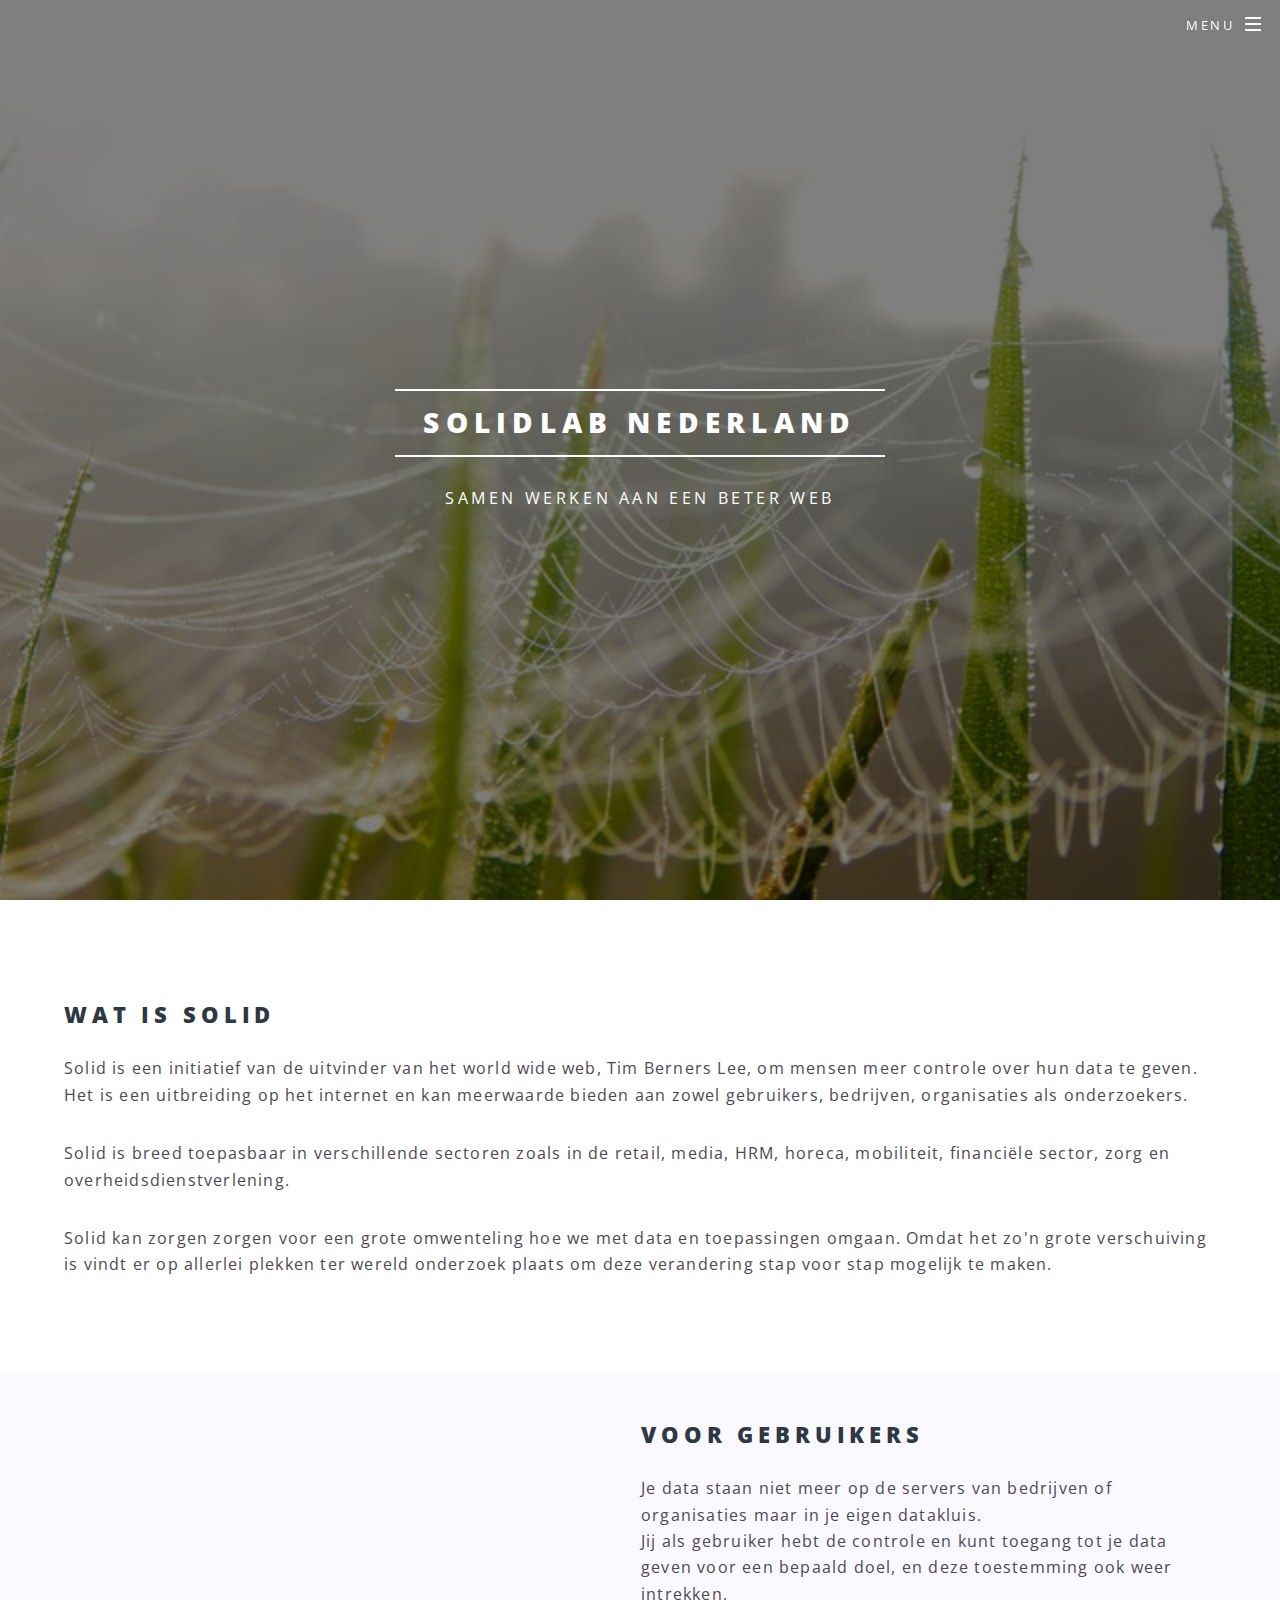
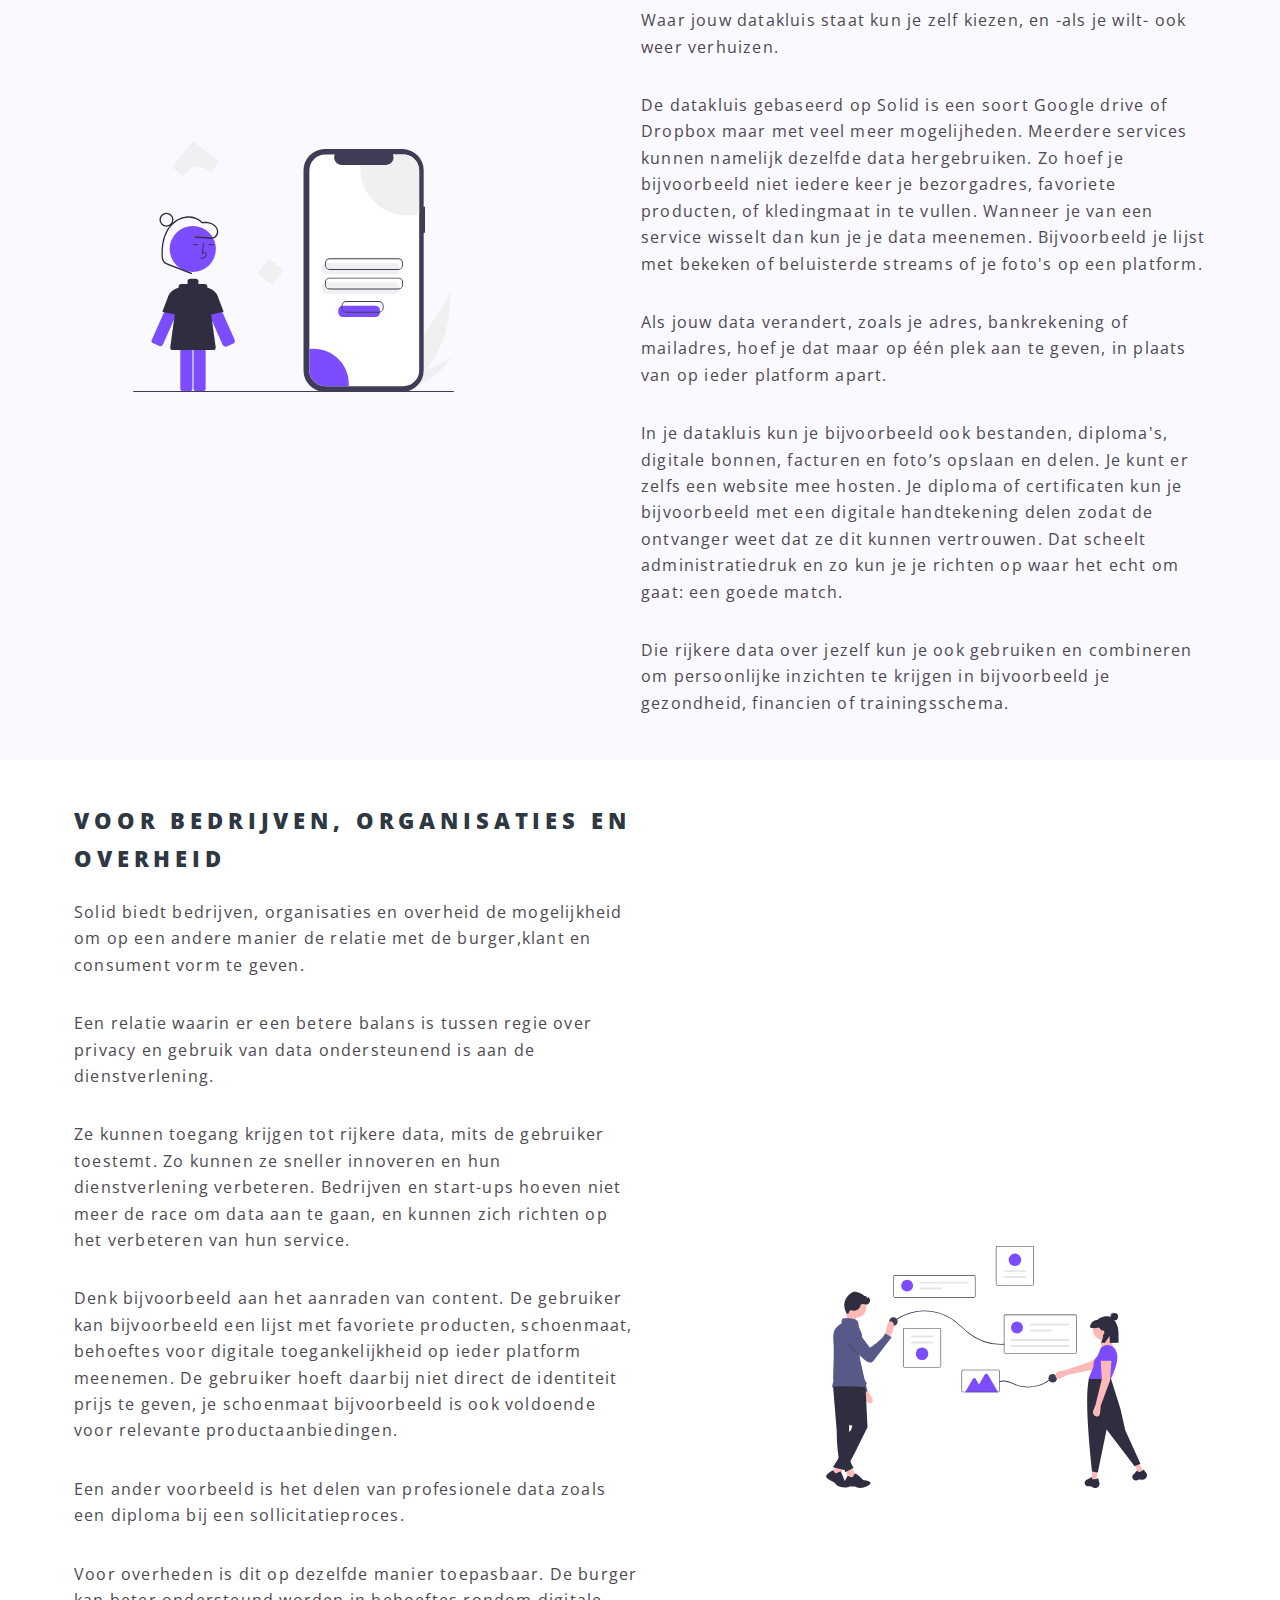
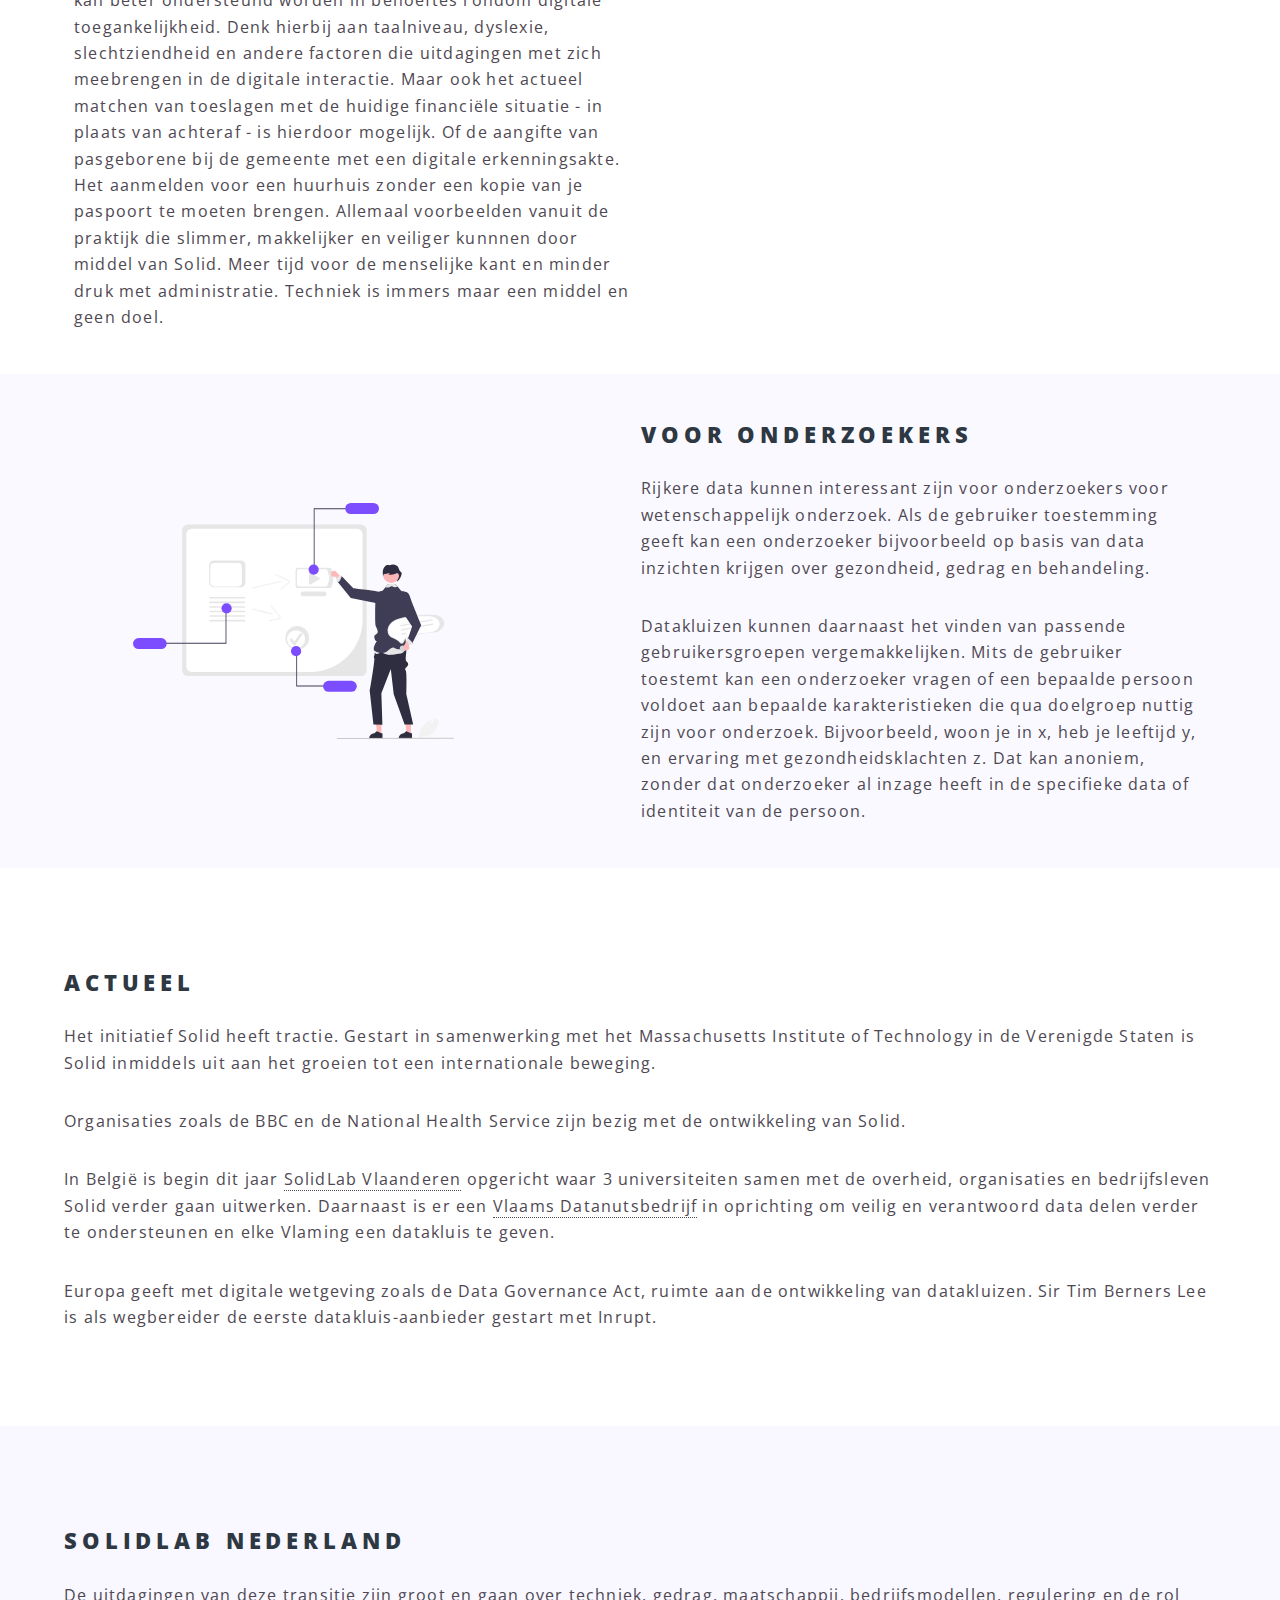
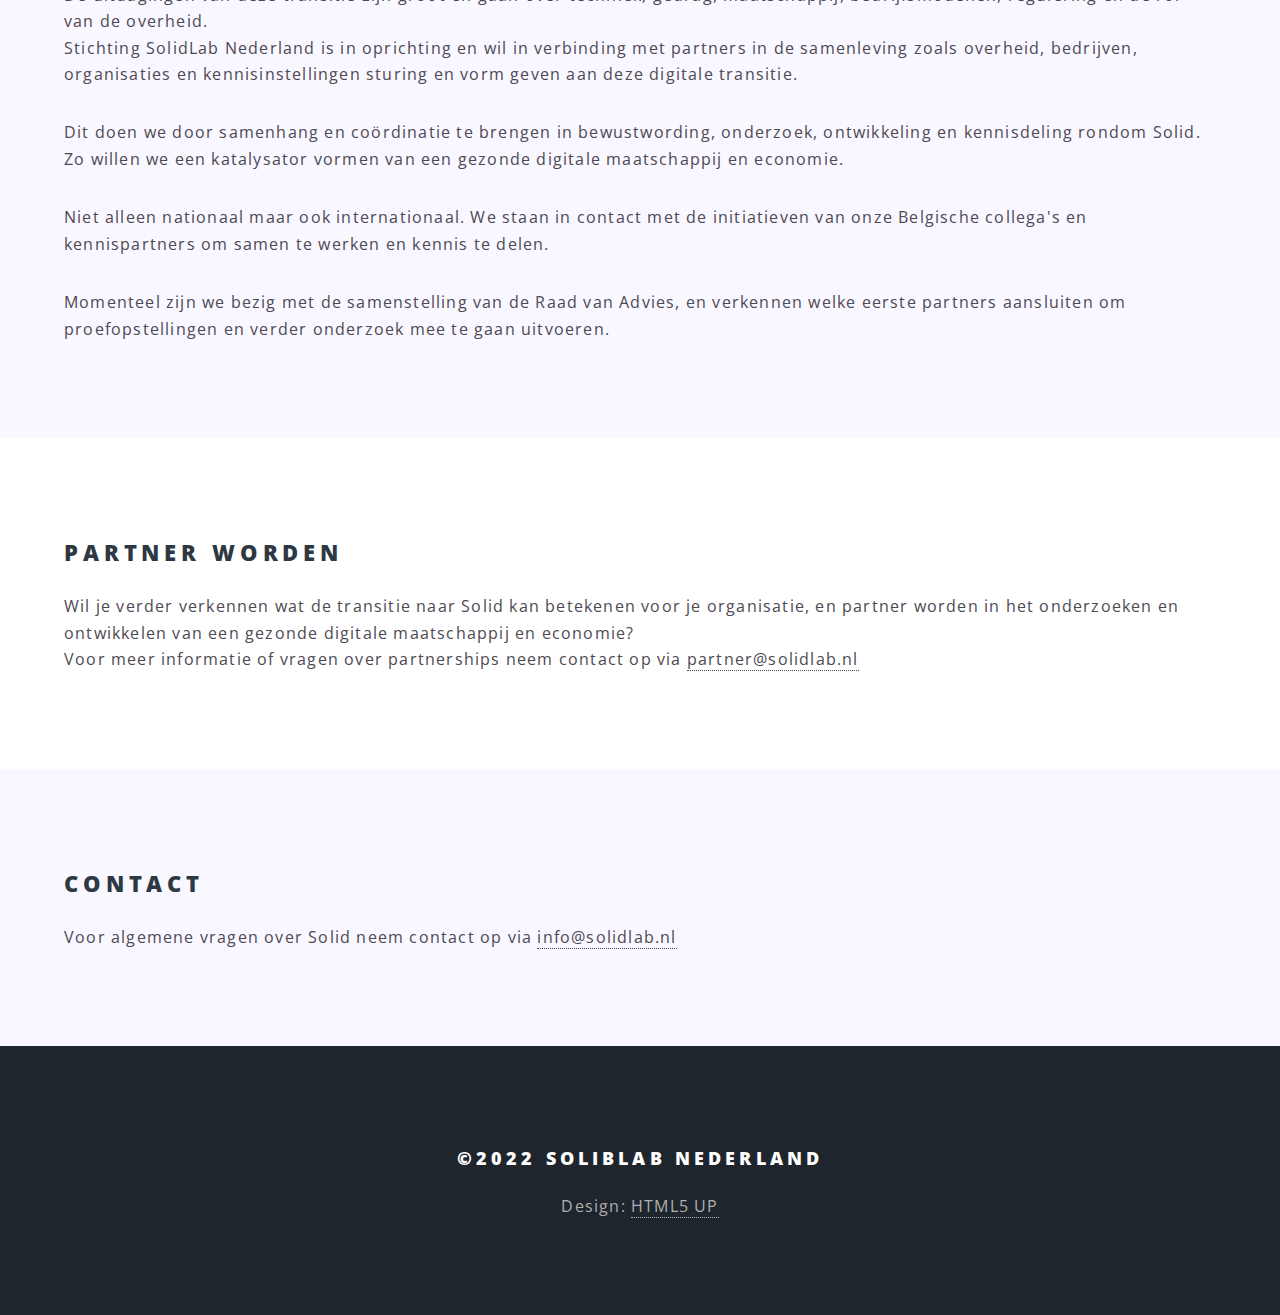
==== commit a04ab9ac: "Update index.html" ====
--- a/index.html
+++ b/index.html
@@ -17,8 +17,8 @@
 
 		<meta property="og:title" content="SolidLab Nederland" />
 		<meta property="og:image" content="https://sldlbnl.github.io/images/logo.svg" />
-		<meta property="og:description" content="Fixing the web" />
-		<meta property='og:url' content=''/>
+		<meta property="og:description" content="Samen werken aan een beter web" />
+		<meta property='og:url' content='https://solidlab.nl'/>
 		<link rel="icon" href="images/cropped-solid-emblem-32x32.png" sizes="32x32">
 		<link rel="icon" href="images/cropped-solid-emblem-192x192.png" sizes="192x192">
 		<link rel="apple-touch-icon" href="images/cropped-solid-emblem-180x180.png">
@@ -72,12 +72,10 @@
 							<h2>Wat is Solid</h2>
 							<p> Solid is een initiatief van de uitvinder van het world wide web, Tim Berners Lee, om mensen meer controle over hun data te geven. 
 								Het is een uitbreiding op het internet en kan meerwaarde bieden aan zowel gebruikers, bedrijven, organisaties als onderzoekers. </p>
-								<p>Solid is breed toepasbaar in verschillende sectoren zoals in de retail, media, HRM, financiële sector, zorg en overheidsdienstverlening. 
-								Solid kan zorgen zorgen voor een grote omwenteling hoe we met data en toepassingen omgaan. 
+								<p>Solid is breed toepasbaar in verschillende sectoren zoals in de retail, media, HRM, horeca, mobiliteit, financiële sector, zorg en overheidsdienstverlening. </p> 
+								<p>Solid kan zorgen zorgen voor een grote omwenteling hoe we met data en toepassingen omgaan. 
 								Omdat het zo'n grote verschuiving is vindt er op allerlei plekken ter wereld onderzoek plaats 
 								om deze verandering stap voor stap mogelijk te maken.</p>
-
-								
 
 						</div>
 					</section>
@@ -96,9 +94,10 @@
 									Wanneer je van een service wisselt dan kun je je data meenemen. Bijvoorbeeld je lijst met bekeken of beluisterde streams of je foto's op een platform. 
 									<p>Als jouw data verandert, zoals je adres, bankrekening of mailadres, hoef je dat maar op één plek aan te geven, 
 										in plaats van op ieder platform apart.</p>
-								    <p>In je datakluis kun je bijvoorbeeld ook bestanden, diploma's, digitale bonnen, facturen en foto’s opslaan en publiceren, 
-									en zelfs een website op hosten. <br>
-									Die rijkere data over jezelf kun je ook gebruiken en combineren om persoonlijke inzichten te krijgen in bijvoorbeeld je gezondheid, financien of trainingsschema. 
+								    <p>In je datakluis kun je bijvoorbeeld ook bestanden, diploma's, digitale bonnen, facturen en foto’s opslaan en delen. Je kunt er zelfs een website mee hosten. 
+										Je diploma of certificaten kun je bijvoorbeeld met een digitale handtekening delen zodat de ontvanger weet dat ze dit kunnen vertrouwen. 
+										Dat scheelt administratiedruk en zo kun je je richten op waar het echt om gaat: een goede match.</p>
+									<p>Die rijkere data over jezelf kun je ook gebruiken en combineren om persoonlijke inzichten te krijgen in bijvoorbeeld je gezondheid, financien of trainingsschema. 
 								</p>
 									
 							</div>
@@ -108,14 +107,24 @@
 								margin-right: auto; width: 60%; padding:10px" alt=""/></div>
 								<div class="content">
 								<h2>Voor bedrijven, organisaties en overheid</h2>
-								<p>Solid biedt bedrijven, organisaties en overheid de mogelijkheid om op een andere manier de relatie met de klant en consument vorm te geven.</p>
-								<p>Een relatie waarin er een betere balans is tussen regie over privacy en gebruik van data. <br>
-								Ze kunnen toegang krijgen tot rijkere data, mits de gebruiker toestemt. Zo kunnen ze sneller innoveren en hun dienstverlening verbeteren.</p>
-								<p>Bedrijven en start-ups hoeven niet meer de race om data aan te gaan, en kunnen zich richten op het verbeteren van de service. <br>
-								Denk bijvoorbeeld aan het aanraden van content. De gebruiker kan bijvoorbeeld zijn/haar lijst met favoriete producten, schoenmaat, behoeftes voor digitale toegankelijkheid op ieder platform meenemen.
-								De gebruiker hoeft niet direct zijn of haar identiteit prijs te geven, je schoenmaat bijvoorbeeld is ook voldoende voor relevante productaanbiedingen.
-								<br>
-							</p>
+								<p>Solid biedt bedrijven, organisaties en overheid de mogelijkheid om op een andere manier de relatie met de burger,klant 
+									en consument vorm te geven.<br>
+								<p>Een relatie waarin er een betere balans is tussen regie over privacy en gebruik van data ondersteunend is aan de dienstverlening. </p>
+								<p>Ze kunnen toegang krijgen tot rijkere data, mits de gebruiker toestemt. Zo kunnen ze sneller innoveren en hun dienstverlening verbeteren.
+								Bedrijven en start-ups hoeven niet meer de race om data aan te gaan, en kunnen zich richten op het verbeteren van hun service.</p>
+								<p>Denk bijvoorbeeld aan het aanraden van content. De gebruiker kan bijvoorbeeld een lijst met favoriete producten, schoenmaat, 
+									behoeftes voor digitale toegankelijkheid op ieder platform meenemen.
+								De gebruiker hoeft daarbij niet direct de identiteit prijs te geven, 
+								je schoenmaat bijvoorbeeld is ook voldoende voor relevante productaanbiedingen.</p>
+								<p>Een ander voorbeeld is het delen van profesionele data zoals een diploma bij een sollicitatieproces.</p>
+								<p>Voor overheden is dit op dezelfde manier toepasbaar. De burger kan beter ondersteund worden in behoeftes rondom digitale toegankelijkheid. 
+								Denk hierbij aan taalniveau, dyslexie, slechtziendheid en andere factoren die uitdagingen met zich meebrengen in de digitale interactie.
+								Maar ook het actueel matchen van toeslagen met de huidige financiële situatie - in plaats van achteraf - is hierdoor mogelijk. 
+								Of de aangifte van pasgeborene bij de gemeente met een digitale erkenningsakte. 
+								Het aanmelden voor een huurhuis zonder een kopie van je paspoort te moeten brengen. 
+								Allemaal voorbeelden vanuit de praktijk die slimmer, makkelijker en veiliger kunnnen door middel van Solid.
+								Meer tijd voor de menselijke kant en minder druk met administratie. Techniek is immers maar een middel en geen doel. 
+							</p>	
 							</div>
 						</section>
 						<section class="spotlight" style=" min-height: 50vh; padding:10px">
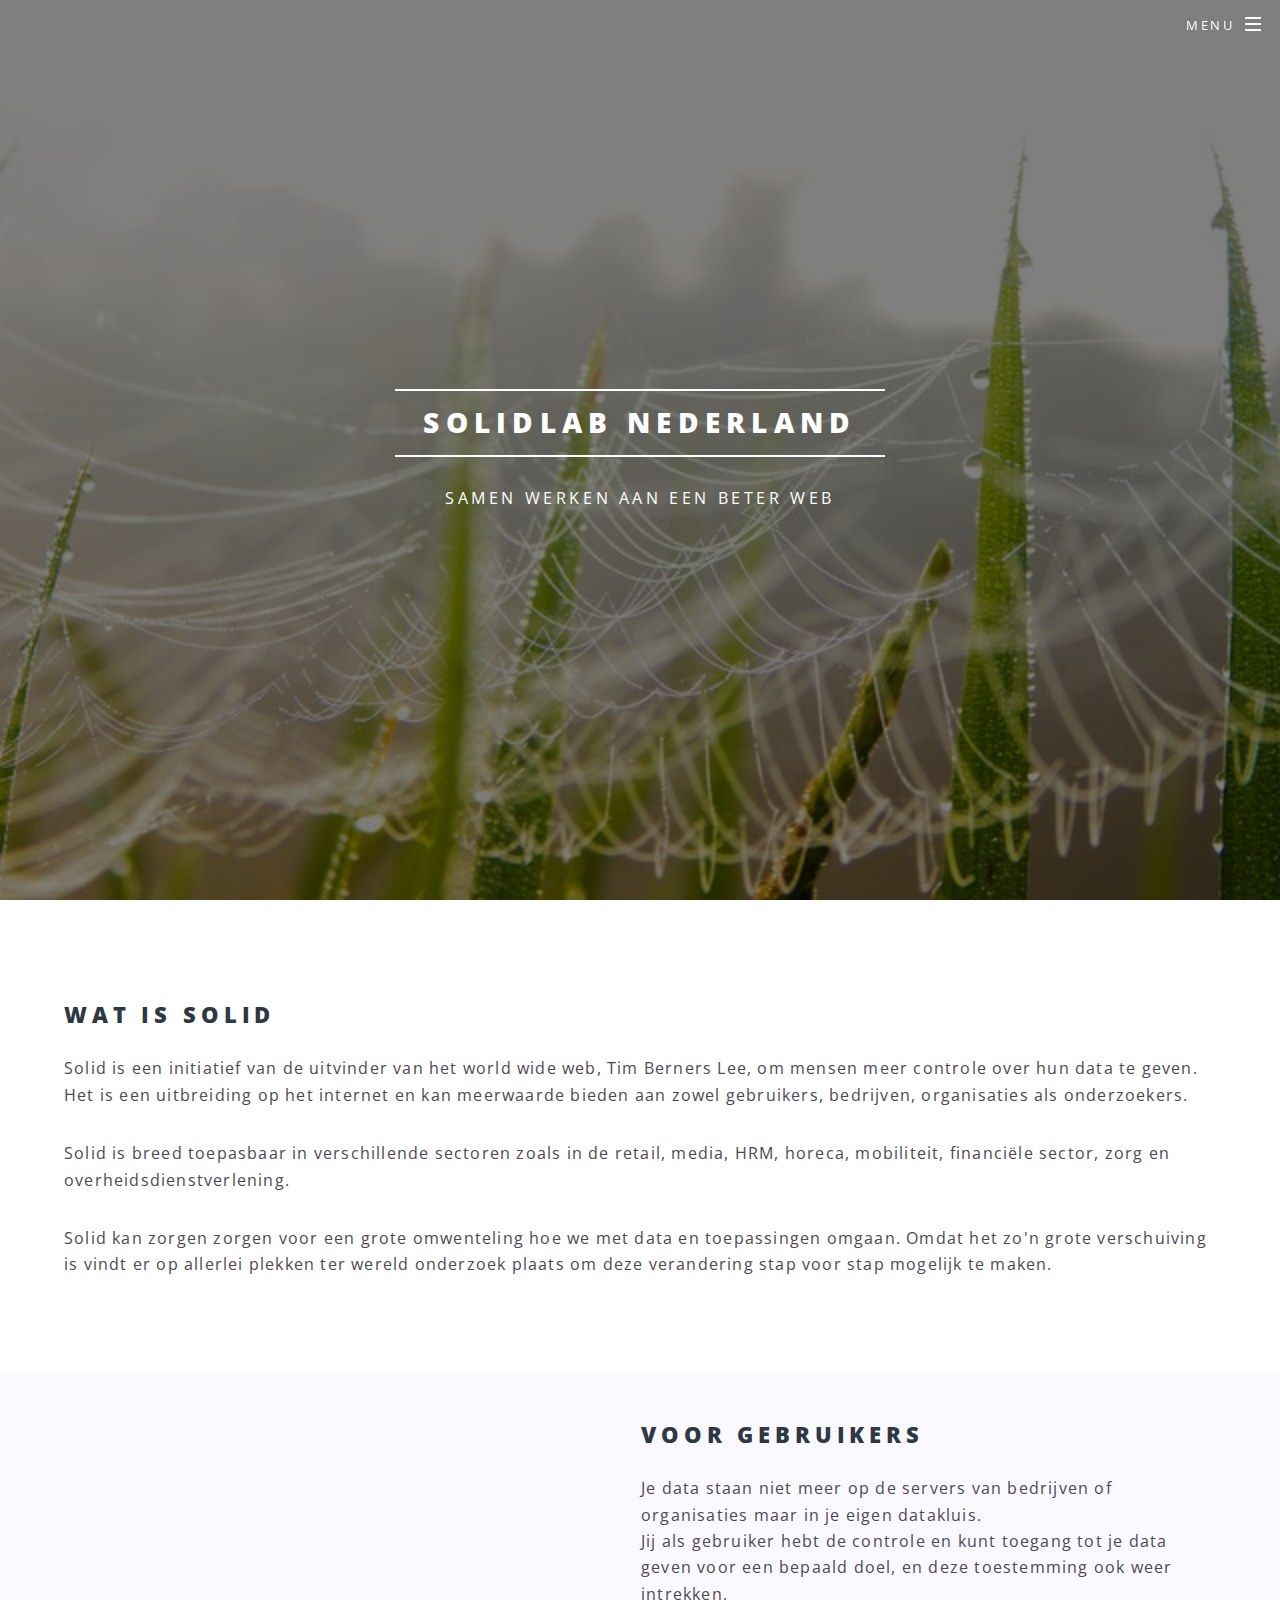
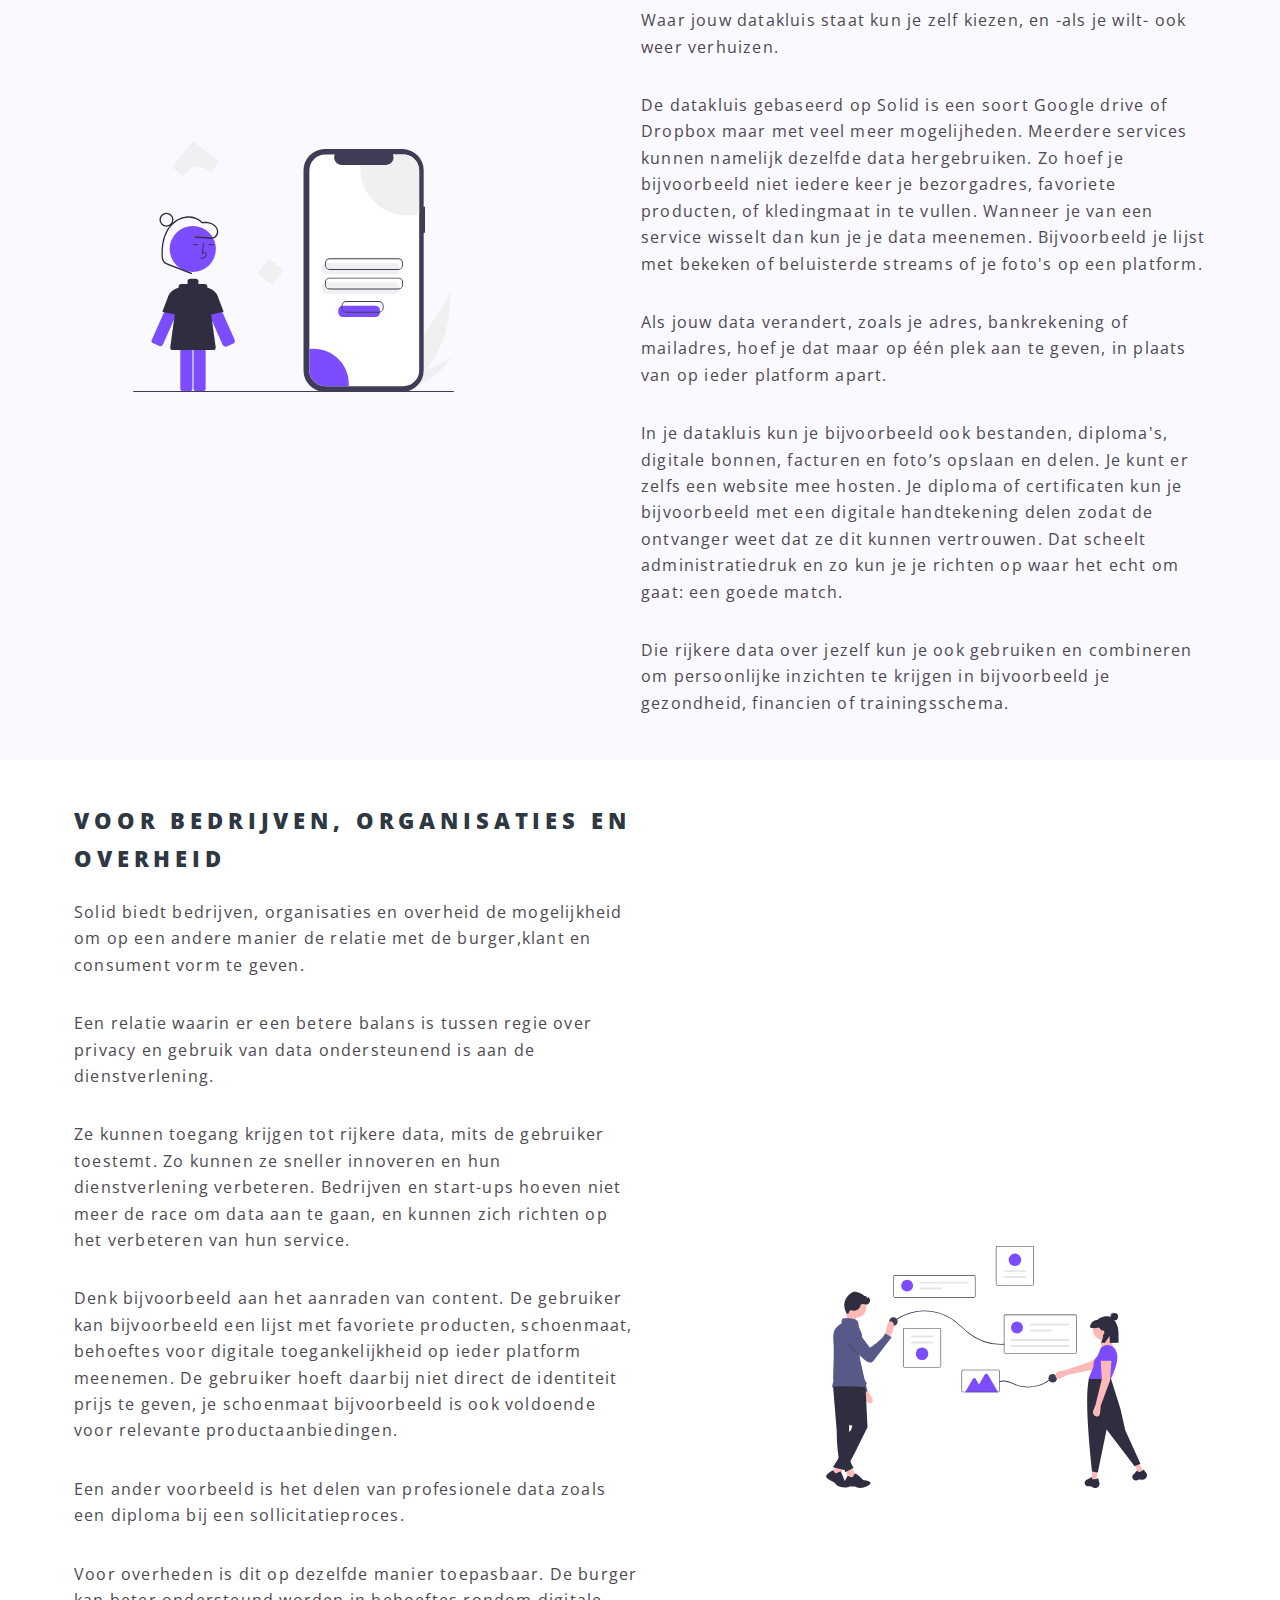
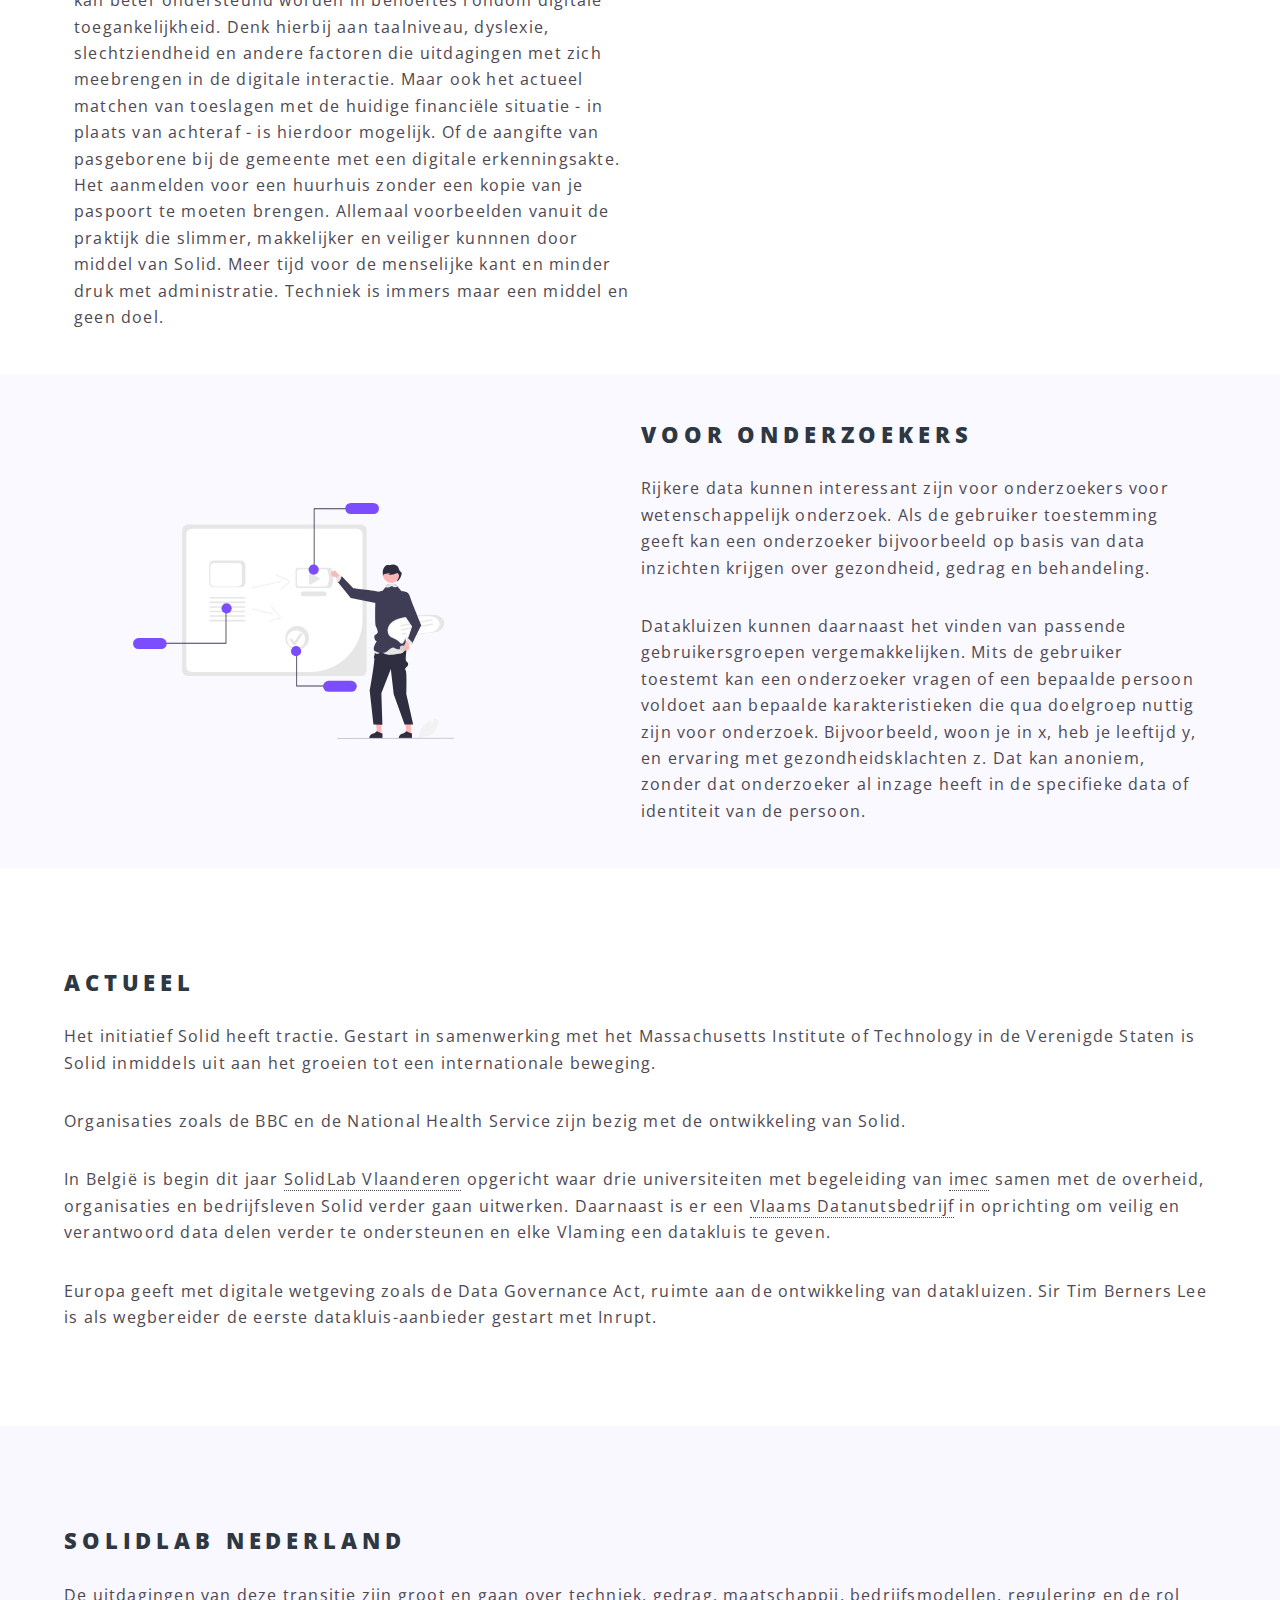
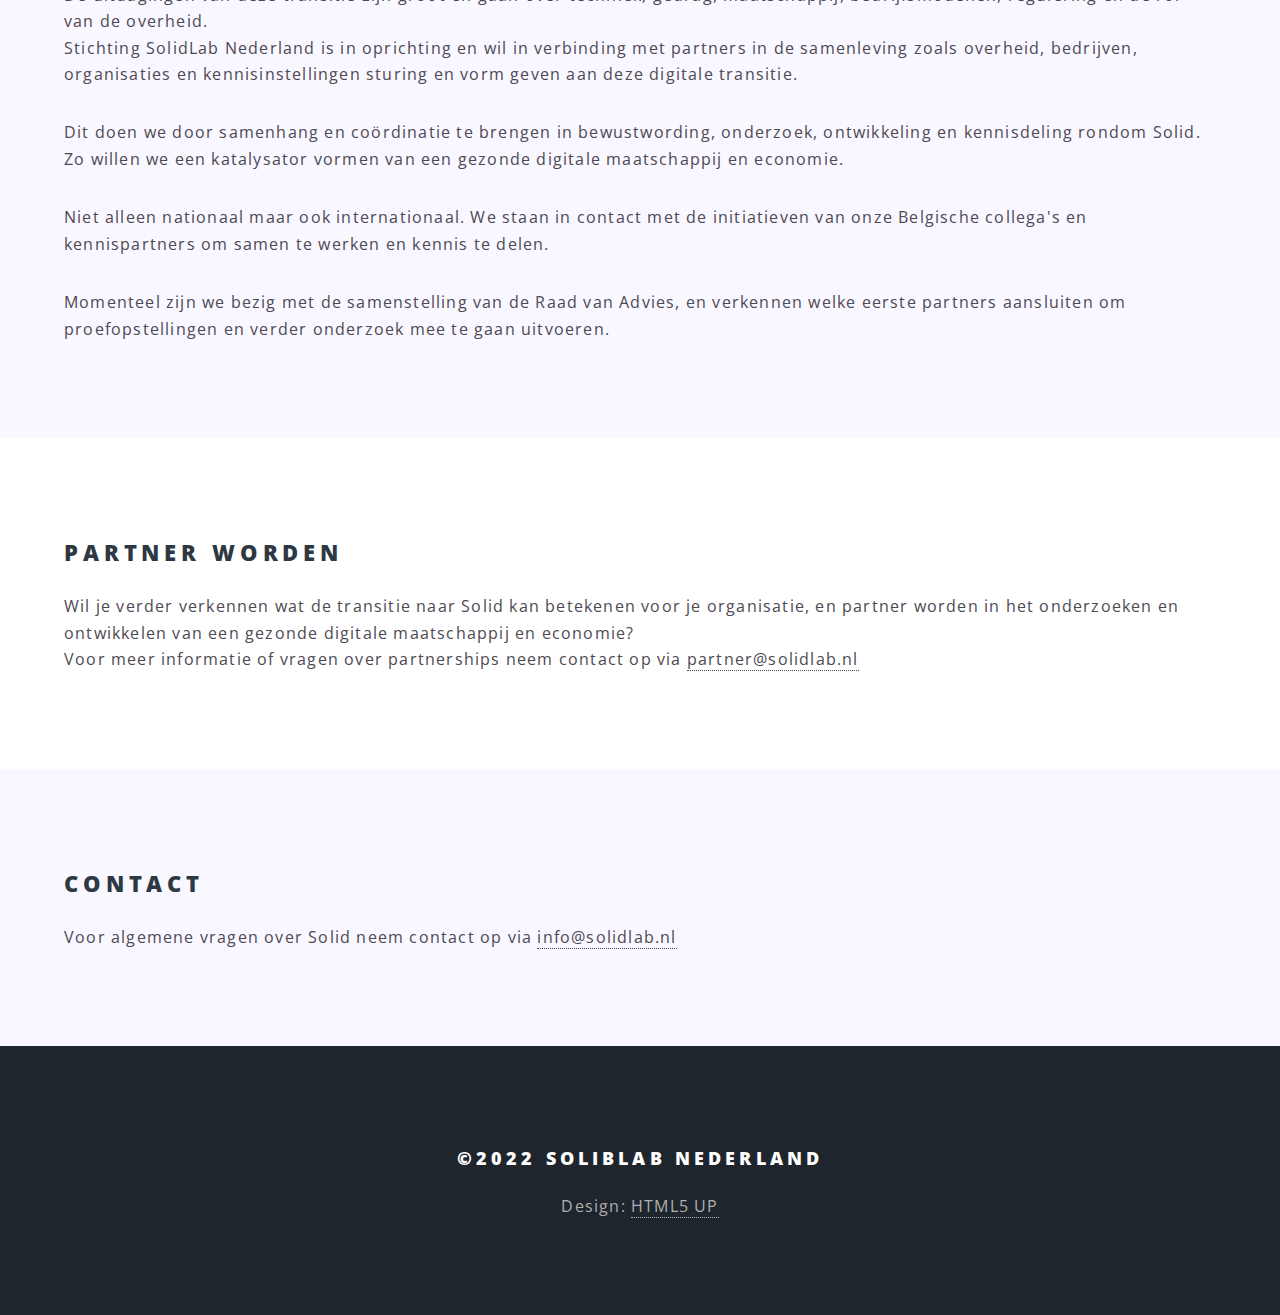
==== commit 14e67aab: "Update index.html" ====
--- a/index.html
+++ b/index.html
@@ -155,7 +155,7 @@
 
 							<p>Organisaties zoals de BBC en de National Health Service zijn bezig met de ontwikkeling van Solid. </p>
 							<p>In België is begin dit jaar <a href="https://solidlab.be/" target="_blank">SolidLab Vlaanderen</a>
-								opgericht waar 3 universiteiten samen met de overheid, organisaties en bedrijfsleven 
+								opgericht waar drie universiteiten met begeleiding van <a href="https://www.imec.be/nl" target="_blank">imec</a> samen met de overheid, organisaties en bedrijfsleven 
 								Solid verder gaan uitwerken.
 							Daarnaast is er een <a href="https://www.vlaanderen.be/digitaal-vlaanderen/het-vlaams-datanutsbedrijf" target="_blank">Vlaams Datanutsbedrijf</a> in oprichting om veilig en verantwoord data delen verder te ondersteunen 
 							en elke Vlaming een datakluis te geven.</p>
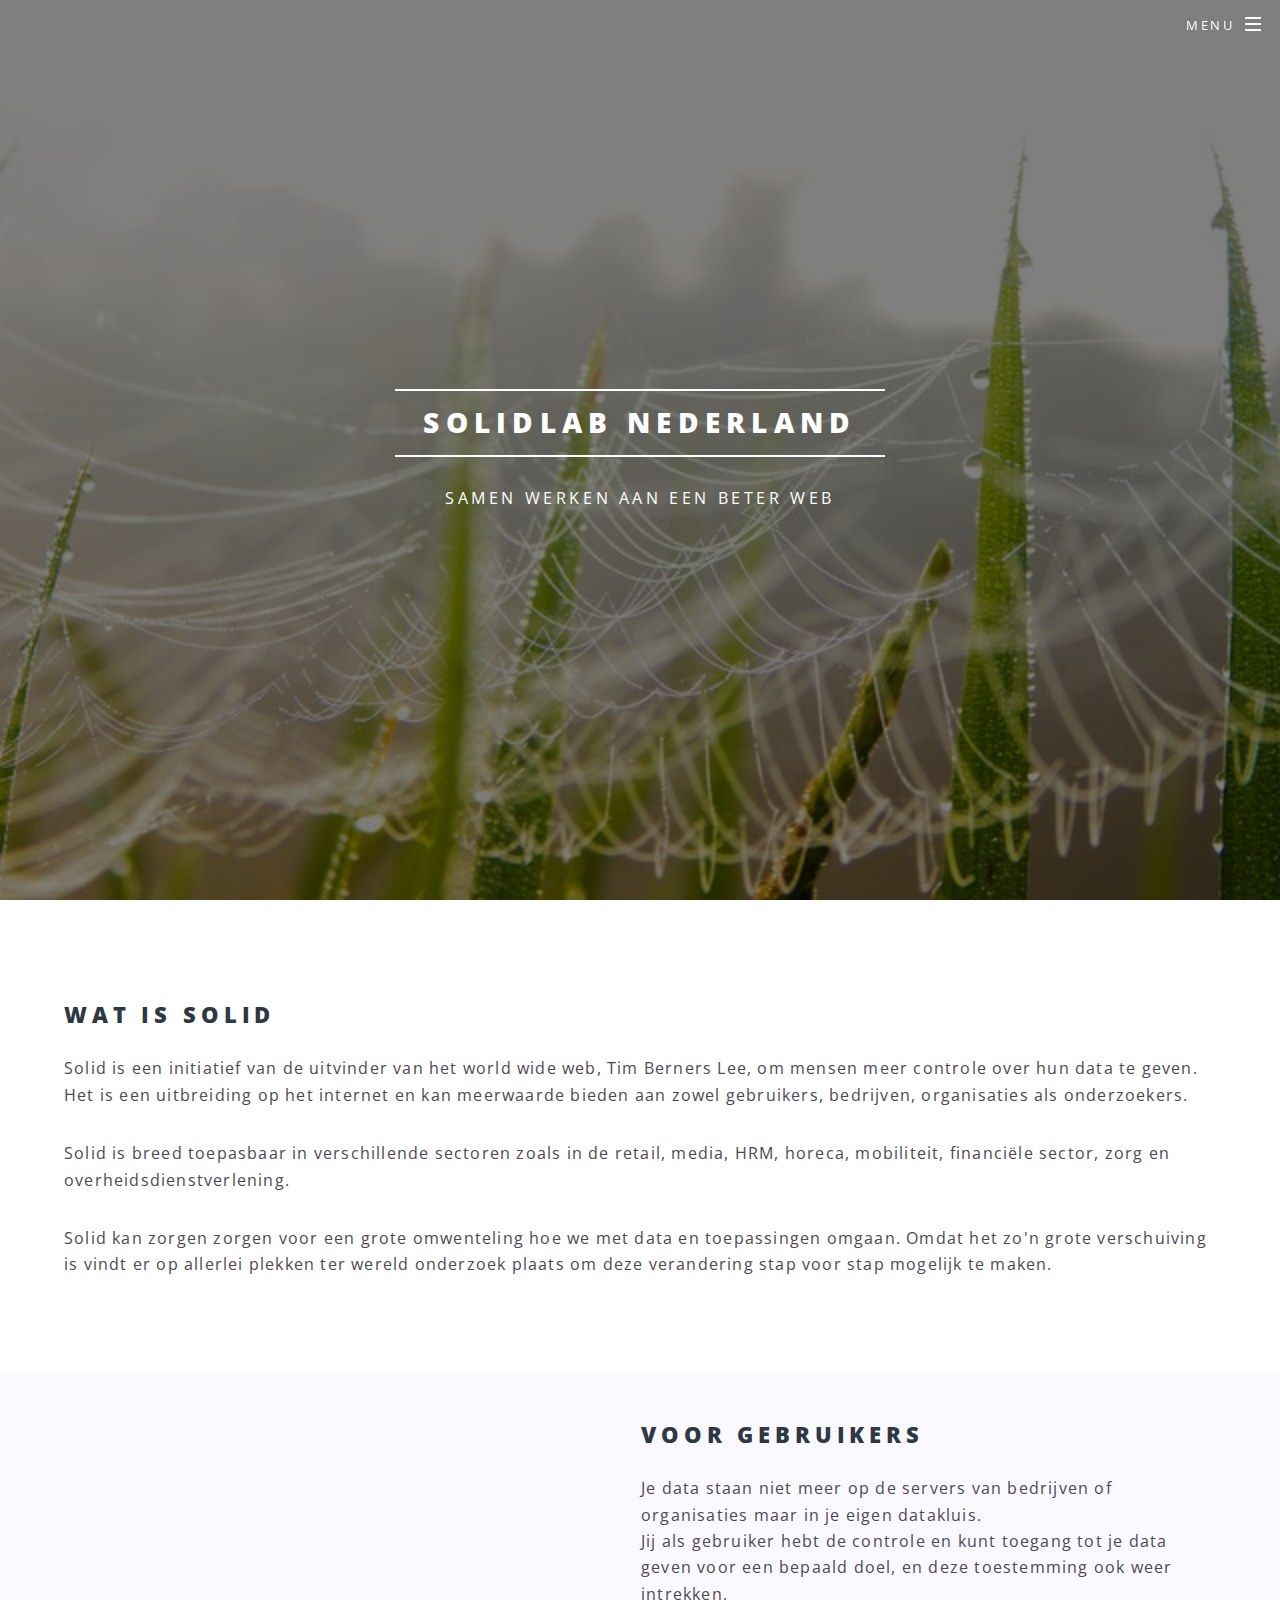
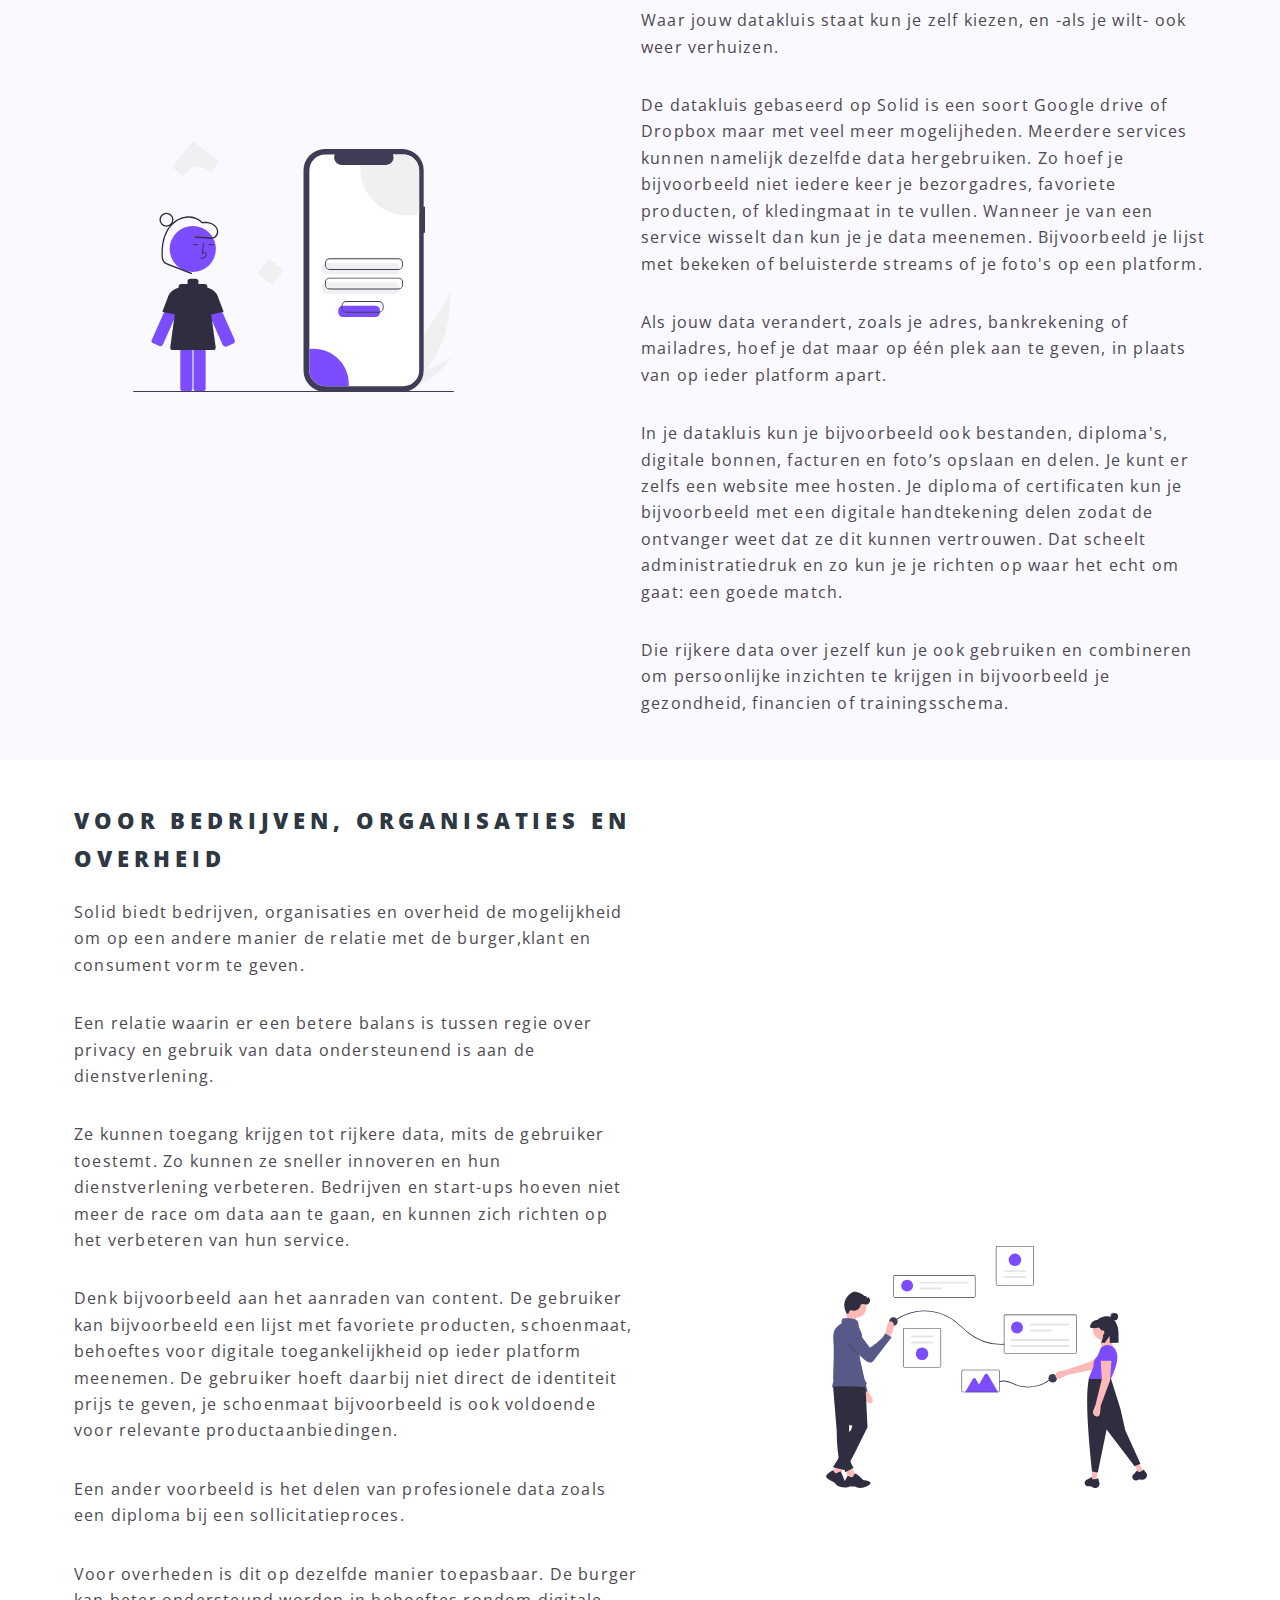
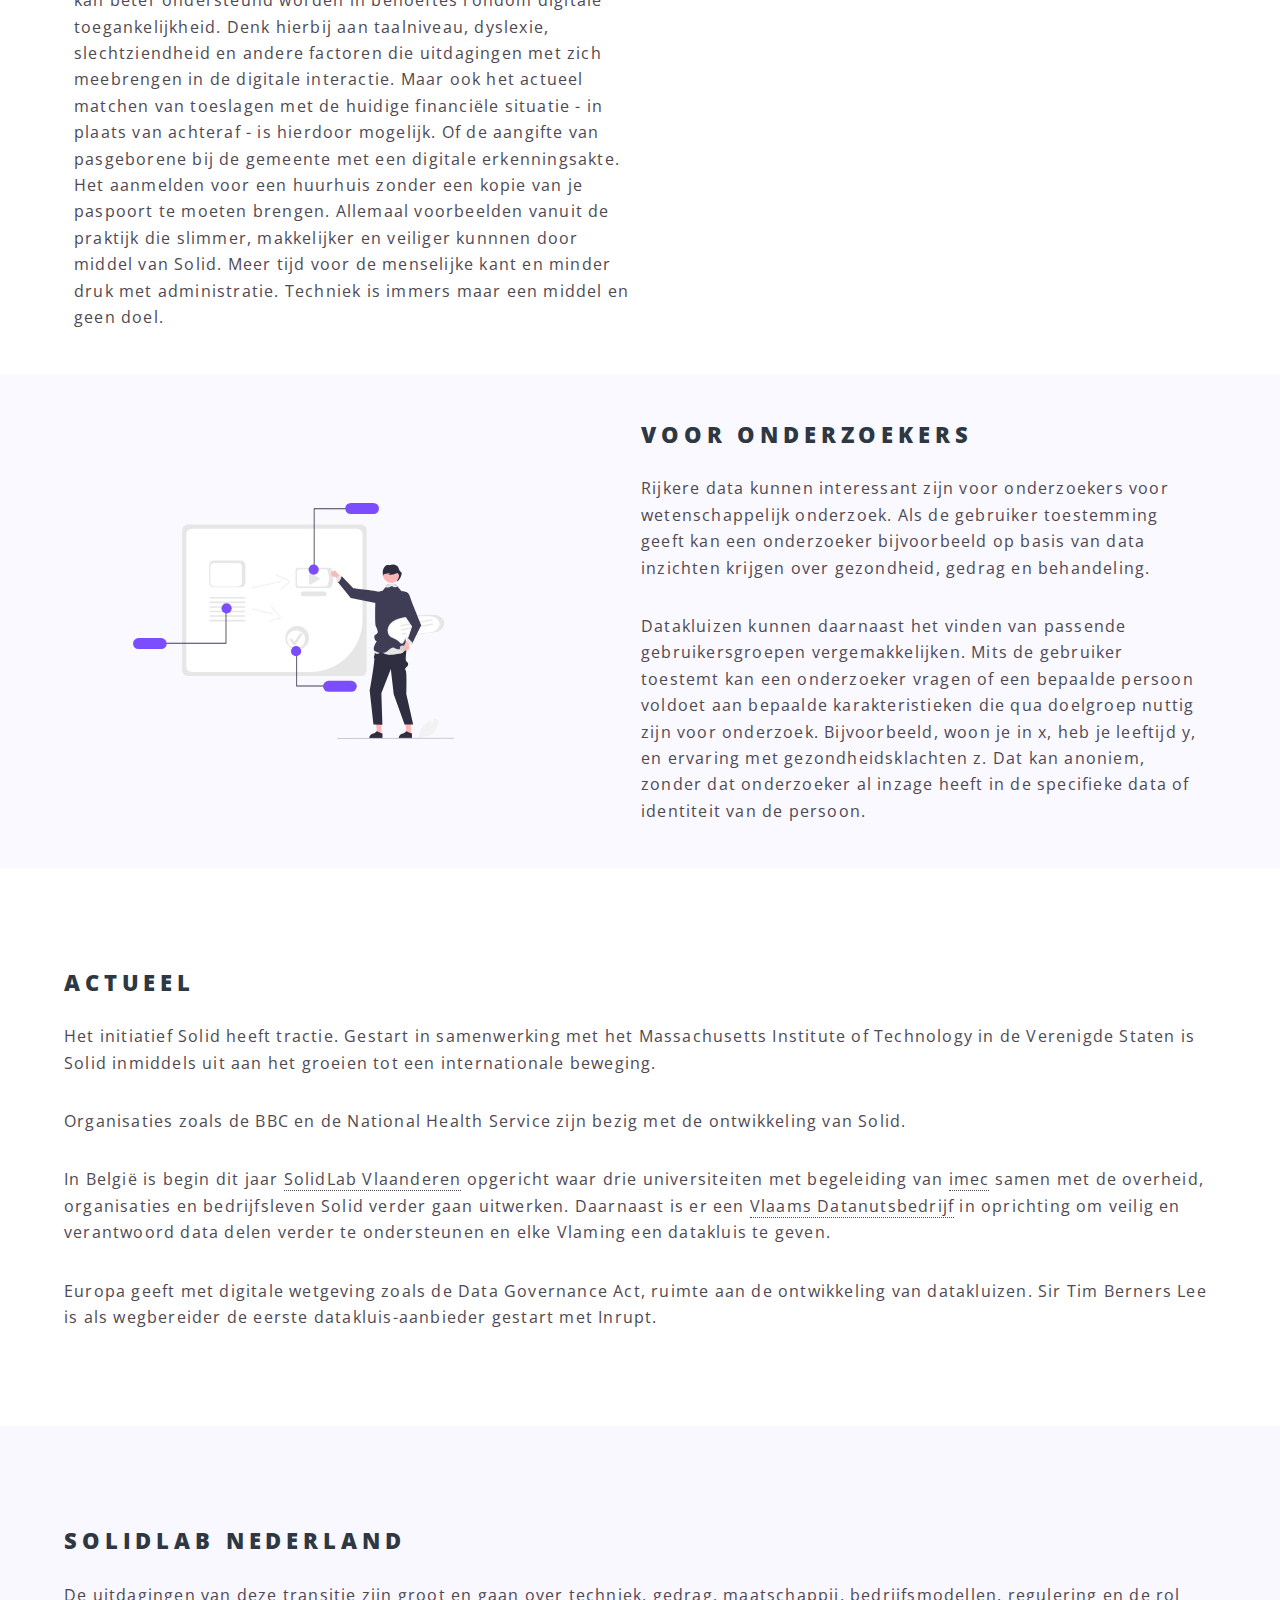
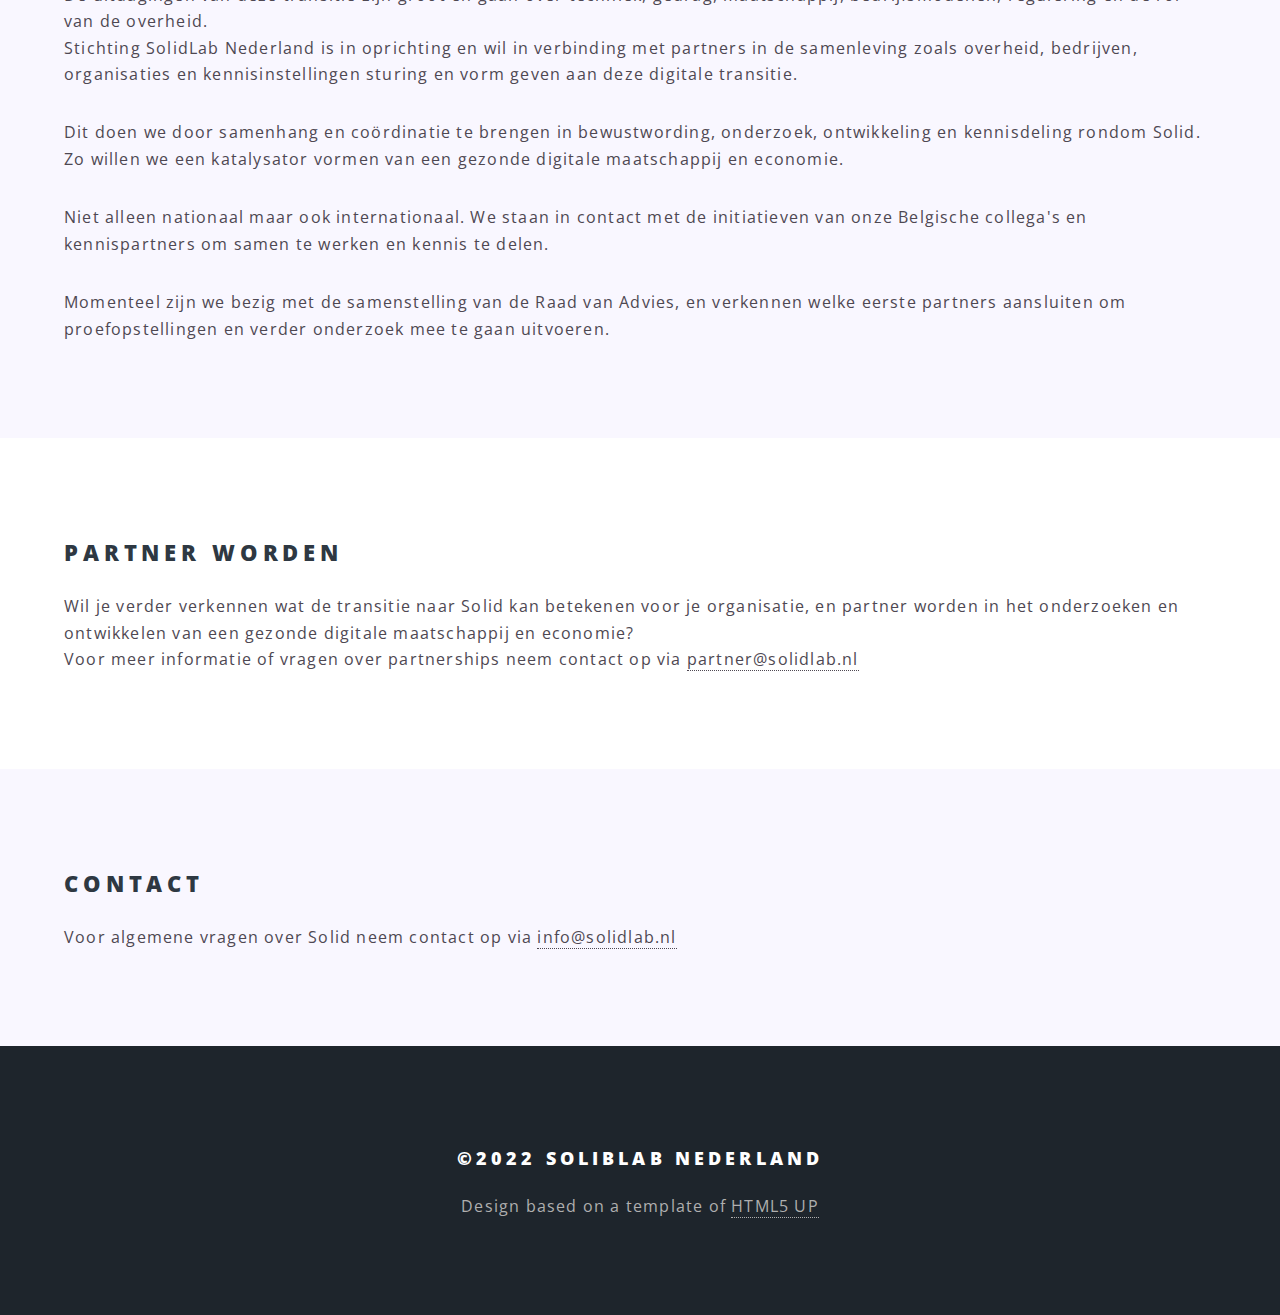
==== commit 7eefa0fc: "Update index.html" ====
--- a/index.html
+++ b/index.html
@@ -218,7 +218,7 @@
 			
 						
 						<h3>&copy;2022 SolibLab Nederland</h3>
-						<p  style="color: rgb(175, 175, 175) ;"> Design: <a href="http://html5up.net">HTML5 UP</a></p>
+						<p  style="color: rgb(175, 175, 175) ;"> Design based on a template of <a href="http://html5up.net">HTML5 UP</a></p>
 						
 					</footer>
 
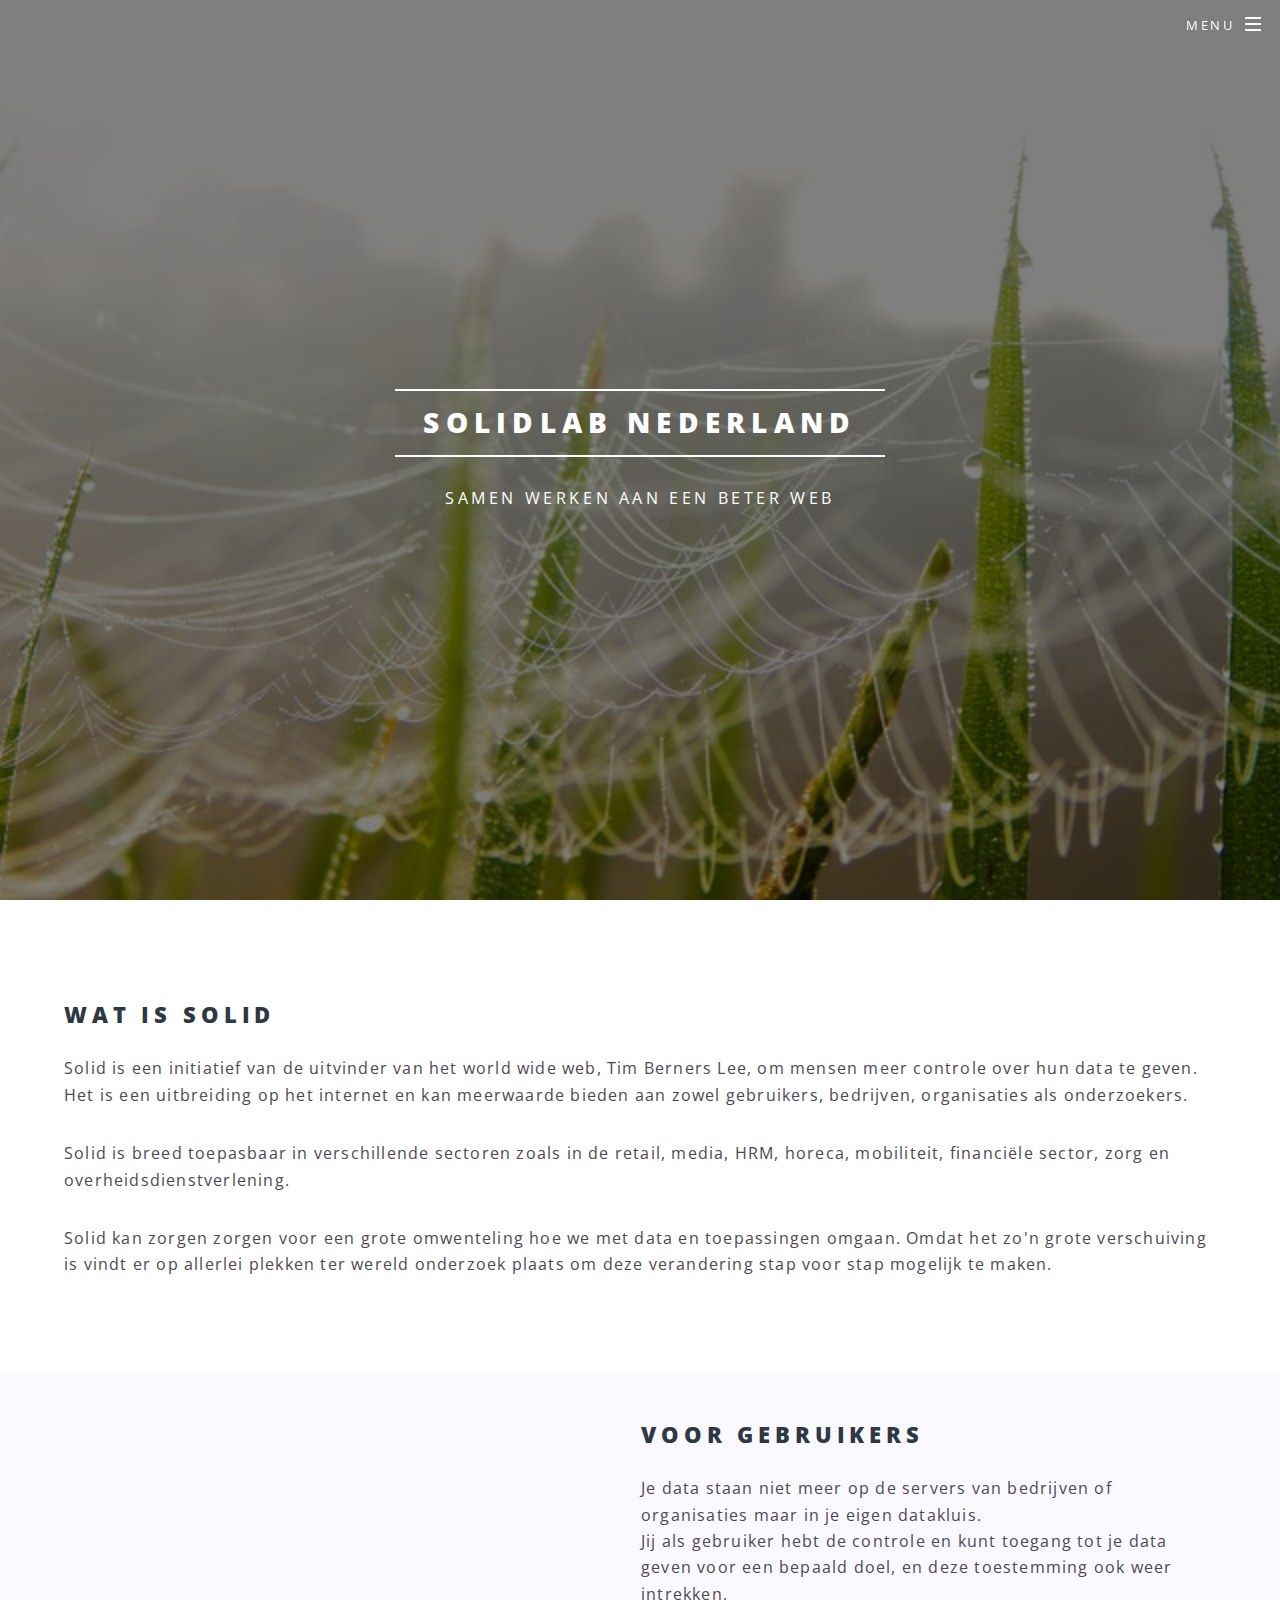
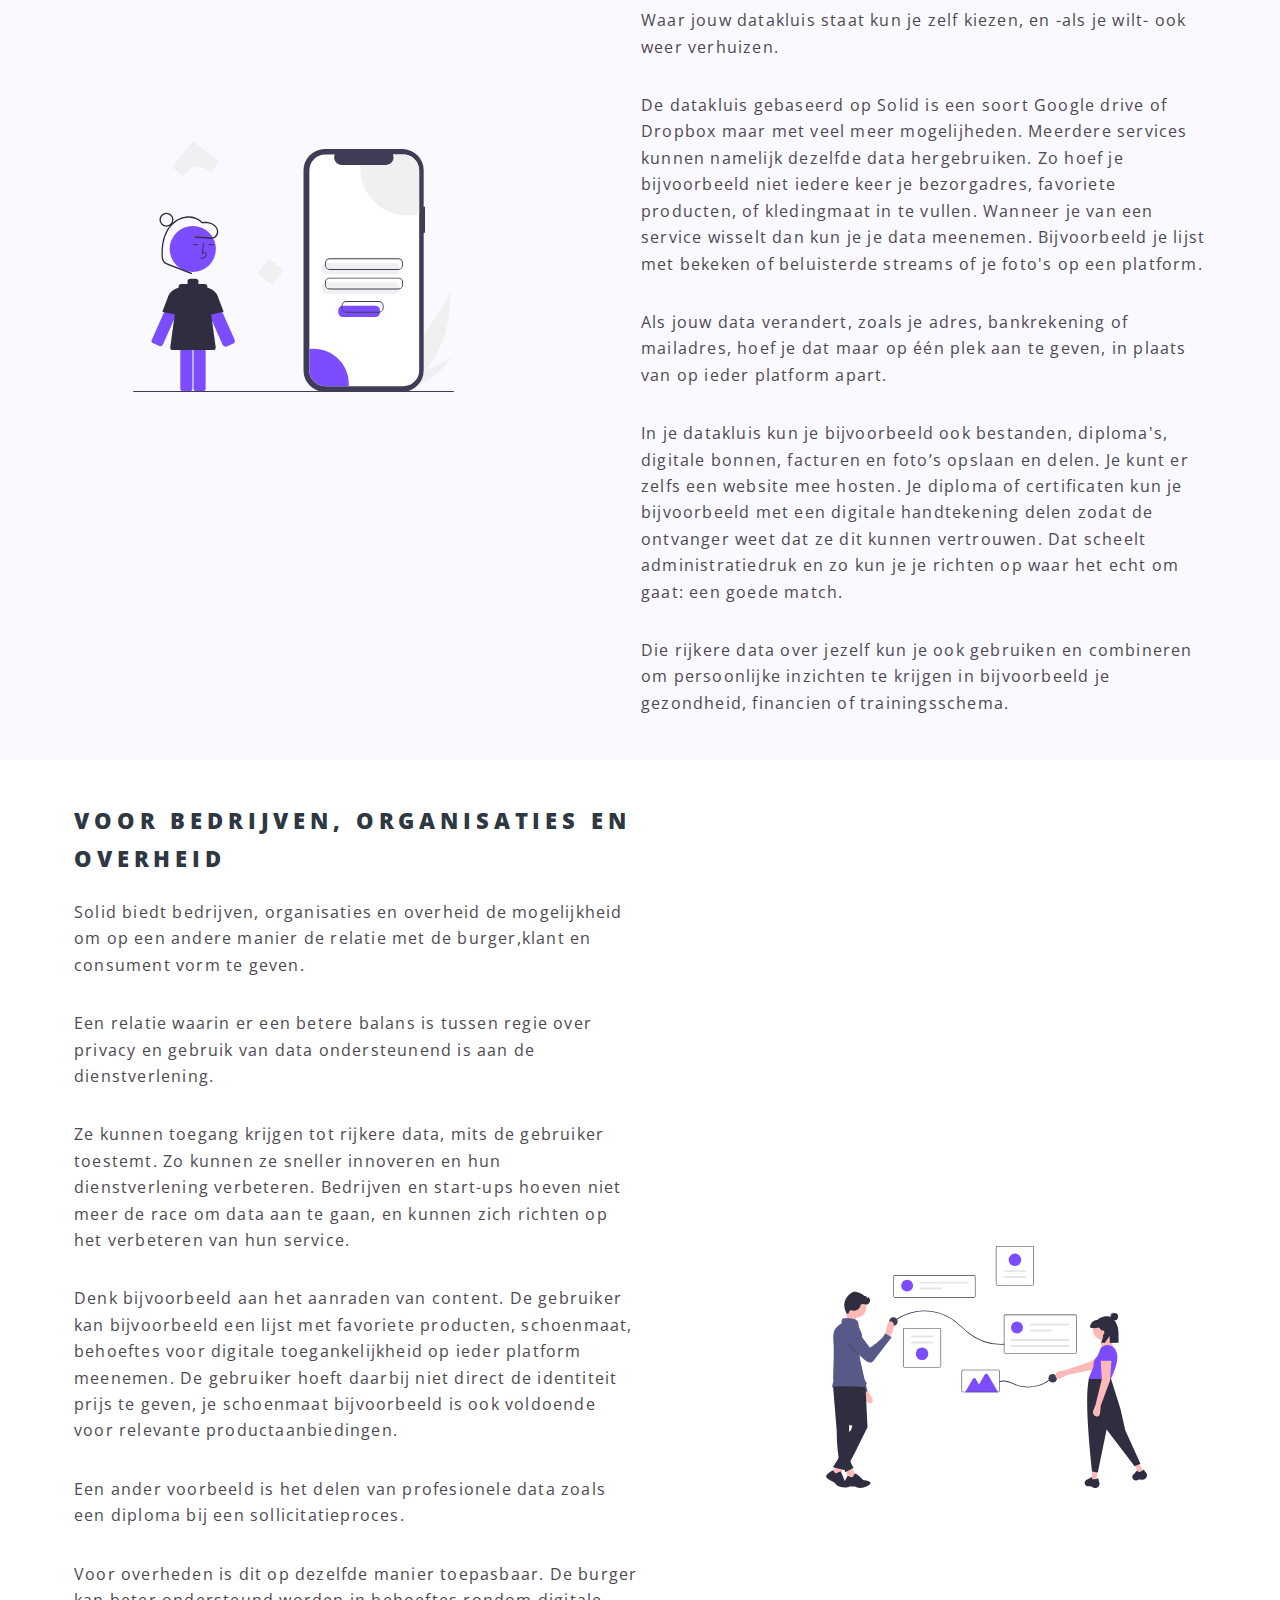
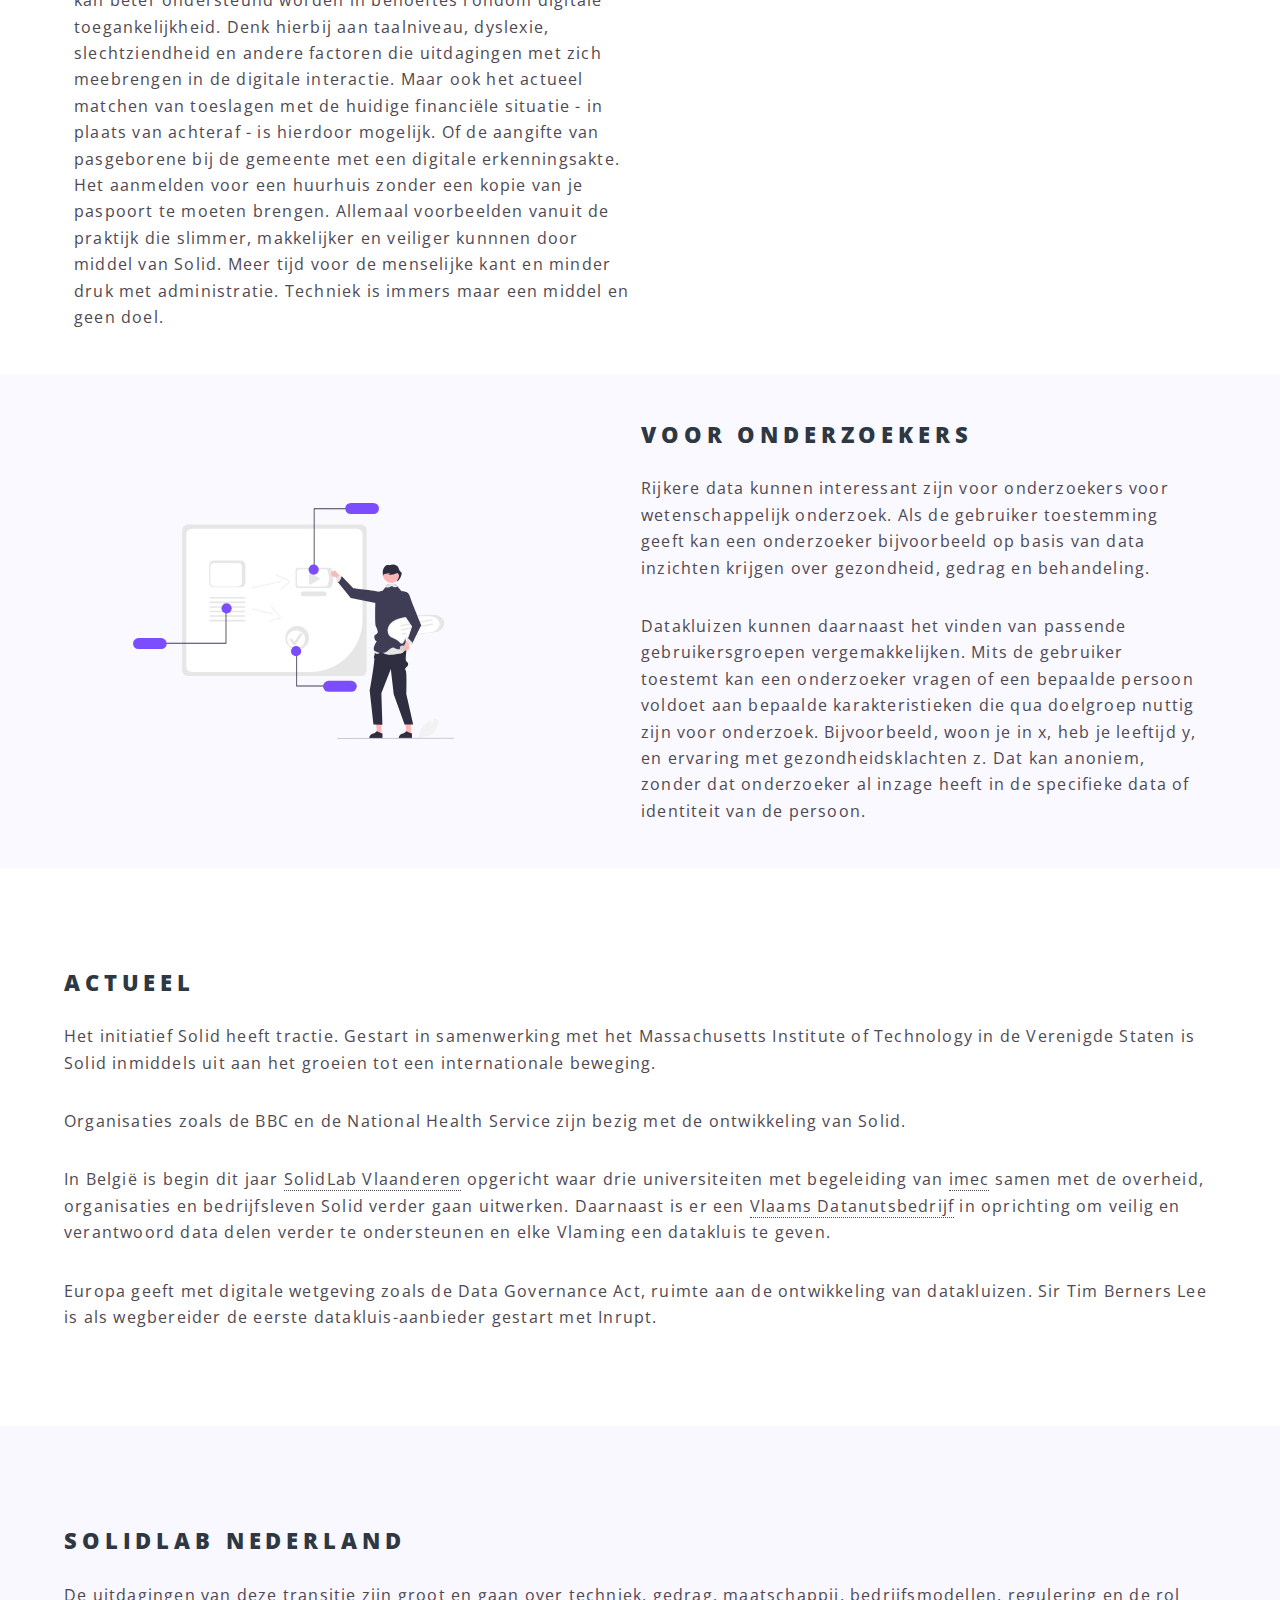
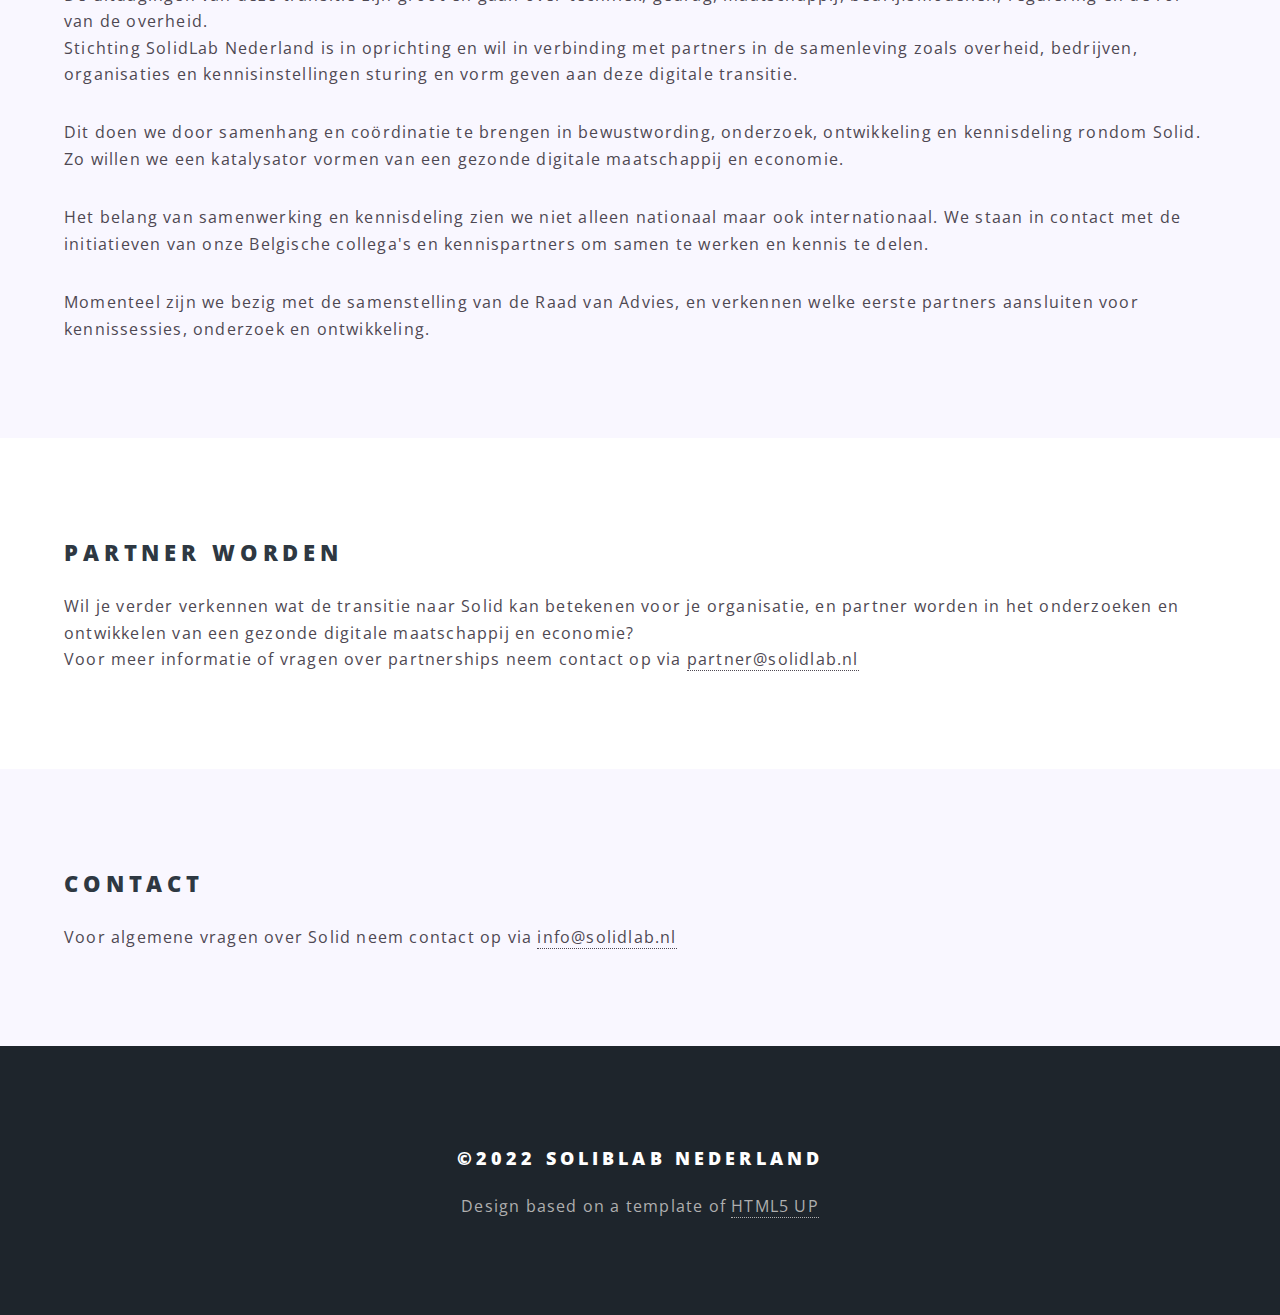
==== commit e5feea76: "Update index.html" ====
--- a/index.html
+++ b/index.html
@@ -177,9 +177,10 @@
 							bewustwording, onderzoek, ontwikkeling en kennisdeling rondom Solid.
 							Zo willen we een katalysator vormen van een gezonde digitale maatschappij en economie.</p>
 
-							<p>Niet alleen nationaal maar ook internationaal. We staan in contact met de initiatieven van onze Belgische collega's en kennispartners om samen te werken en kennis te delen.</p>
-
-						<p> Momenteel zijn we bezig met de samenstelling van de Raad van Advies, en verkennen welke eerste partners aansluiten om proefopstellingen en verder onderzoek mee te gaan uitvoeren.</p>
+							<p>Het belang van samenwerking en kennisdeling zien we niet alleen nationaal maar ook internationaal. 
+								We staan in contact met de initiatieven van onze Belgische collega's en kennispartners om samen te werken en kennis te delen.</p>
+
+						<p> Momenteel zijn we bezig met de samenstelling van de Raad van Advies, en verkennen welke eerste partners aansluiten voor kennissessies, onderzoek en ontwikkeling.</p>
 						
 
 					</div>
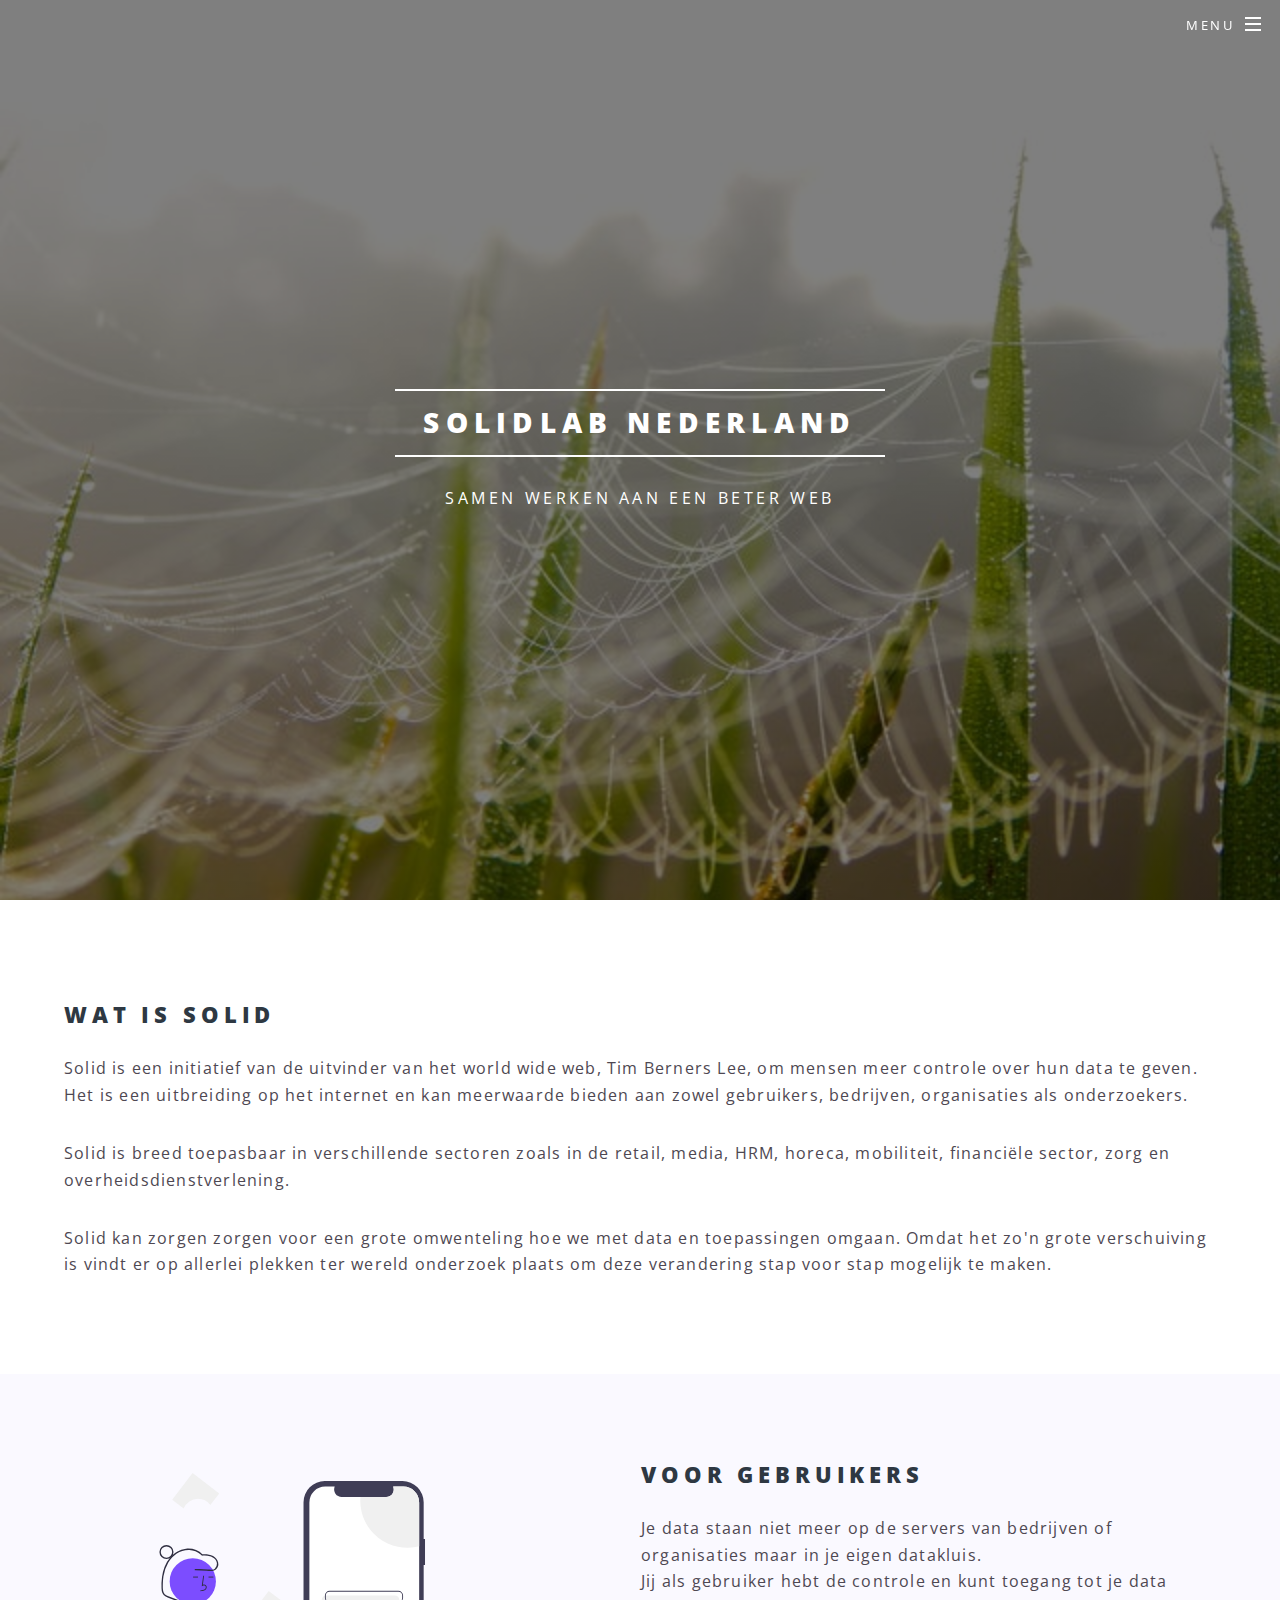
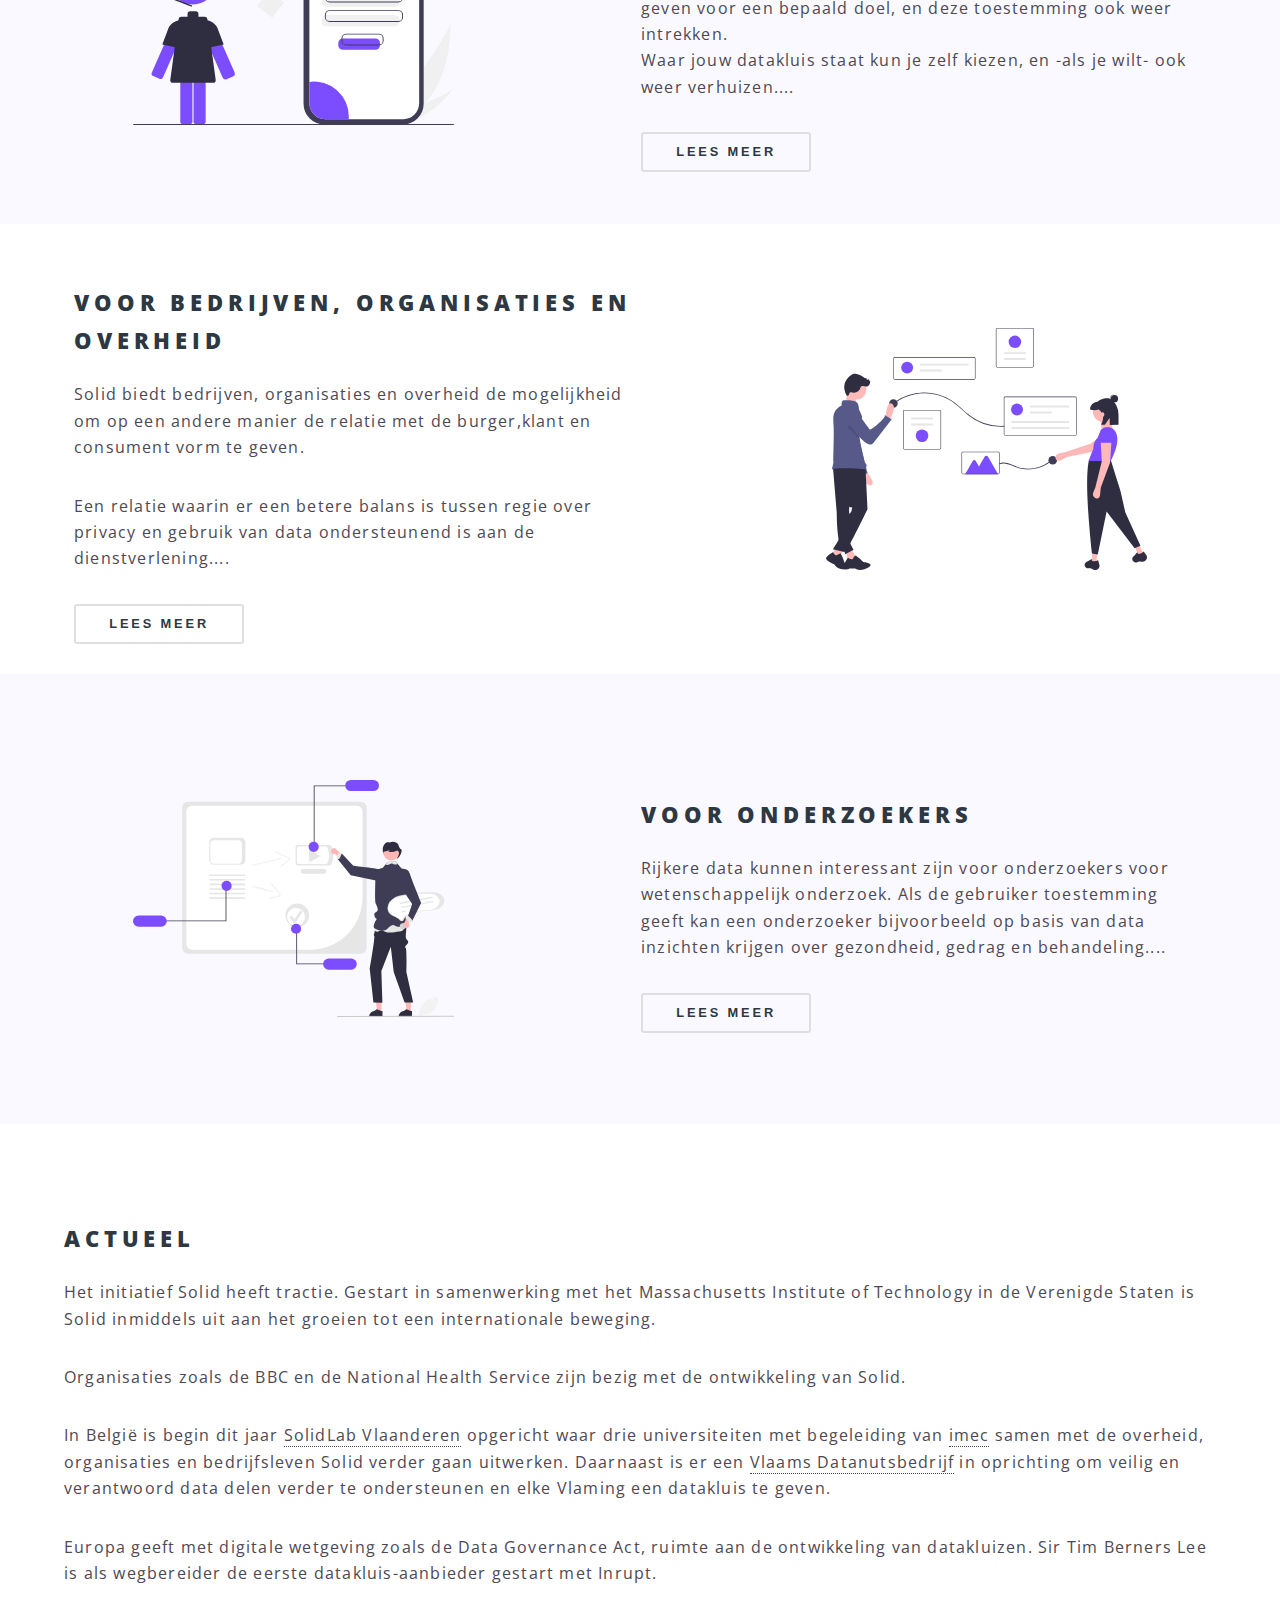
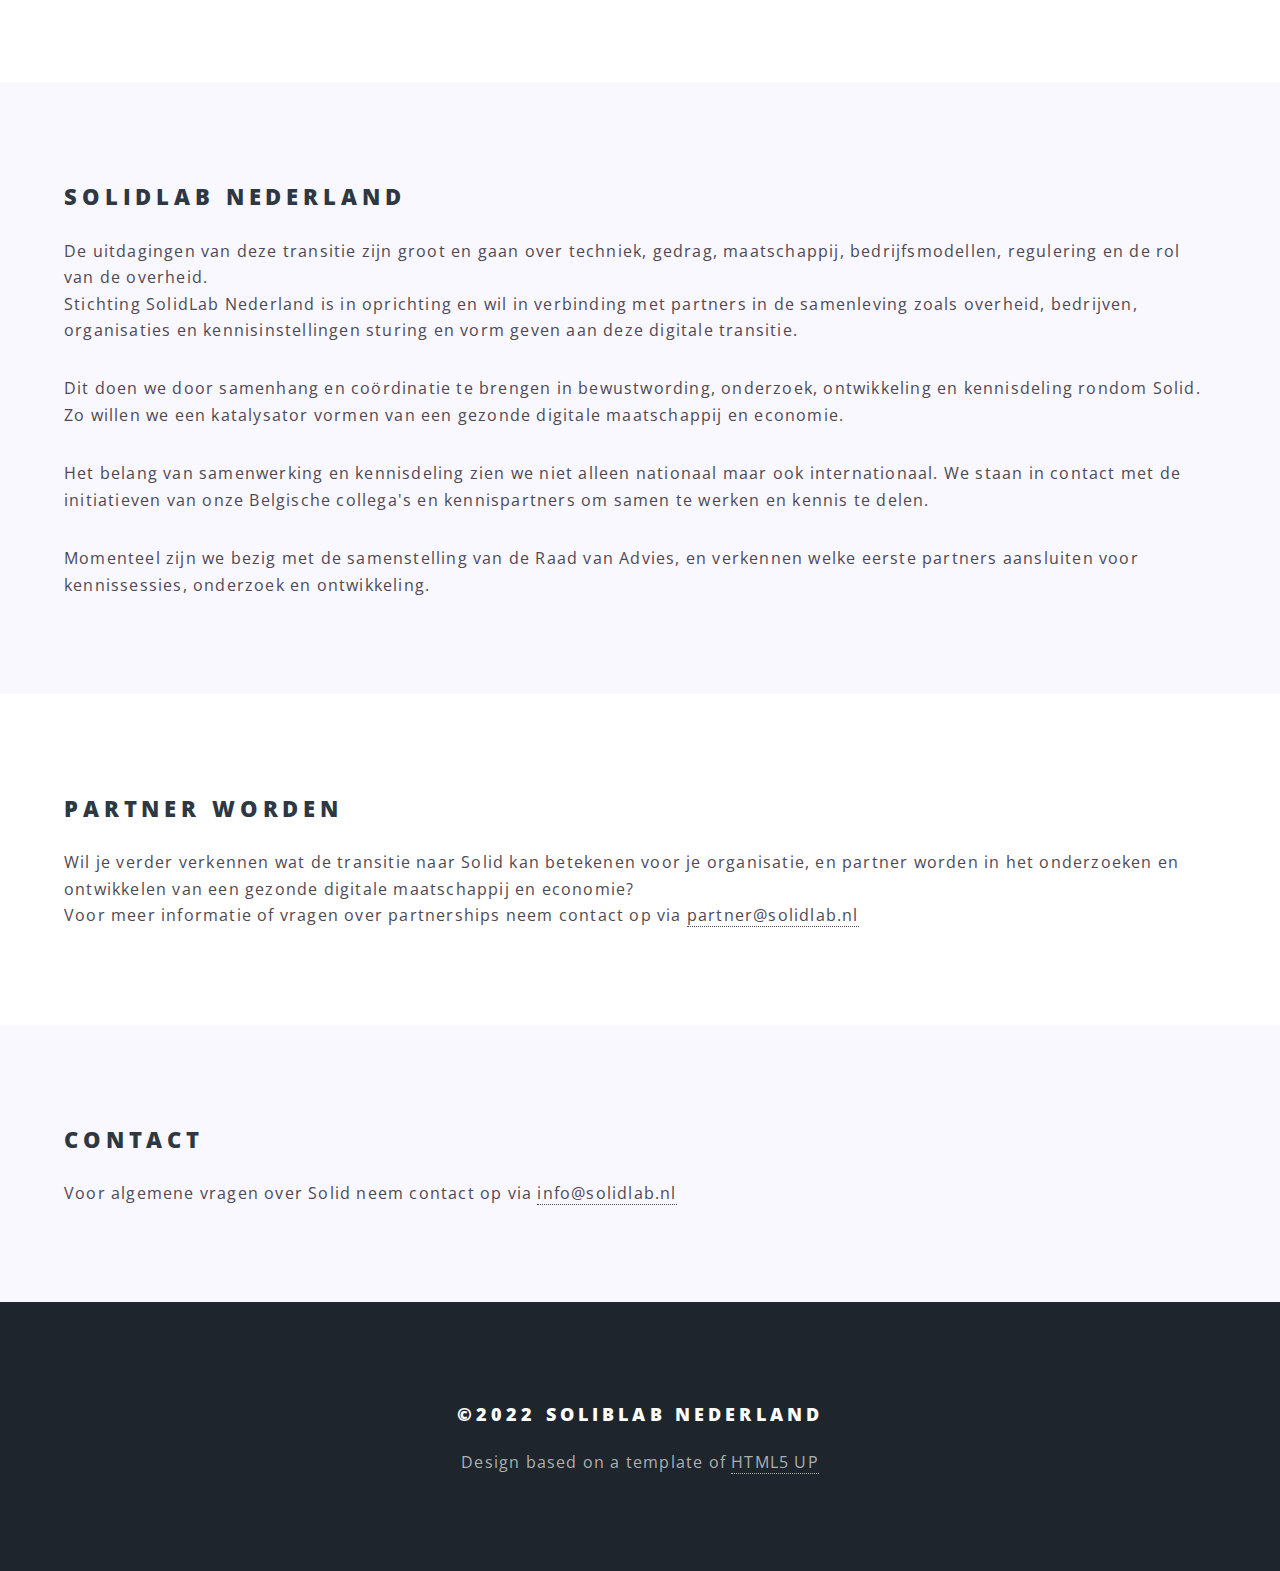
==== commit 790813e2: "leesknop" ====
--- a/index.html
+++ b/index.html
@@ -88,7 +88,8 @@
 								<h2>Voor gebruikers</h2>
 								<p>Je data staan niet meer op de servers van bedrijven of organisaties maar in je eigen datakluis. <br> 
 									Jij als gebruiker hebt de controle en kunt toegang tot je data geven voor een bepaald doel, en deze toestemming ook weer intrekken. <br>
-									Waar jouw datakluis staat kun je zelf kiezen, en -als je wilt- ook weer verhuizen. </p>
+									Waar jouw datakluis staat kun je zelf kiezen, en -als je wilt- ook weer verhuizen.<span id="dots">...</span></p>
+									<span id="more">
 									<p>De datakluis gebaseerd op Solid is een soort Google drive of Dropbox maar met veel meer mogelijheden. 
 									Meerdere services kunnen namelijk dezelfde data hergebruiken. Zo hoef je bijvoorbeeld niet iedere keer je bezorgadres, favoriete producten, of kledingmaat in te vullen. 
 									Wanneer je van een service wisselt dan kun je je data meenemen. Bijvoorbeeld je lijst met bekeken of beluisterde streams of je foto's op een platform. 
@@ -98,7 +99,10 @@
 										Je diploma of certificaten kun je bijvoorbeeld met een digitale handtekening delen zodat de ontvanger weet dat ze dit kunnen vertrouwen. 
 										Dat scheelt administratiedruk en zo kun je je richten op waar het echt om gaat: een goede match.</p>
 									<p>Die rijkere data over jezelf kun je ook gebruiken en combineren om persoonlijke inzichten te krijgen in bijvoorbeeld je gezondheid, financien of trainingsschema. 
-								</p>
+									</p>
+									</span>
+									<button onclick="myFunction()" id="myBtn">Lees meer</button>
+
 									
 							</div>
 						</section>
@@ -109,9 +113,11 @@
 								<h2>Voor bedrijven, organisaties en overheid</h2>
 								<p>Solid biedt bedrijven, organisaties en overheid de mogelijkheid om op een andere manier de relatie met de burger,klant 
 									en consument vorm te geven.<br>
-								<p>Een relatie waarin er een betere balans is tussen regie over privacy en gebruik van data ondersteunend is aan de dienstverlening. </p>
+								<p>Een relatie waarin er een betere balans is tussen regie over privacy en gebruik van data ondersteunend 
+									is aan de dienstverlening.<span id="dots2">...</span></p>
+								<span id="more2">
 								<p>Ze kunnen toegang krijgen tot rijkere data, mits de gebruiker toestemt. Zo kunnen ze sneller innoveren en hun dienstverlening verbeteren.
-								Bedrijven en start-ups hoeven niet meer de race om data aan te gaan, en kunnen zich richten op het verbeteren van hun service.</p>
+									Bedrijven en start-ups hoeven niet meer de race om data aan te gaan, en kunnen zich richten op het verbeteren van hun service.</p>
 								<p>Denk bijvoorbeeld aan het aanraden van content. De gebruiker kan bijvoorbeeld een lijst met favoriete producten, schoenmaat, 
 									behoeftes voor digitale toegankelijkheid op ieder platform meenemen.
 								De gebruiker hoeft daarbij niet direct de identiteit prijs te geven, 
@@ -123,8 +129,10 @@
 								Of de aangifte van pasgeborene bij de gemeente met een digitale erkenningsakte. 
 								Het aanmelden voor een huurhuis zonder een kopie van je paspoort te moeten brengen. 
 								Allemaal voorbeelden vanuit de praktijk die slimmer, makkelijker en veiliger kunnnen door middel van Solid.
-								Meer tijd voor de menselijke kant en minder druk met administratie. Techniek is immers maar een middel en geen doel. 
-							</p>	
+								Meer tijd voor de menselijke kant en minder druk met administratie. Techniek is immers maar een middel en geen doel.</p>
+								</span>
+								<button onclick="myFunction2()" id="myBtn2">Lees meer</button>
+
 							</div>
 						</section>
 						<section class="spotlight" style=" min-height: 50vh; padding:10px">
@@ -134,12 +142,15 @@
 								<h2>Voor onderzoekers</h2>
 								<p>Rijkere data kunnen interessant zijn voor onderzoekers voor wetenschappelijk onderzoek. 
 								Als de gebruiker toestemming geeft kan een onderzoeker bijvoorbeeld op basis van data inzichten krijgen 
-								over gezondheid, gedrag en behandeling.</p>
+								over gezondheid, gedrag en behandeling.<span id="dots3">...</span></p>
+								<span id="more3">
 								<p>Datakluizen kunnen daarnaast het vinden van passende gebruikersgroepen vergemakkelijken. 
 								Mits de gebruiker toestemt kan een onderzoeker vragen of een bepaalde persoon voldoet aan bepaalde karakteristieken die qua doelgroep 
 								nuttig zijn voor onderzoek. Bijvoorbeeld, woon je in x, heb je leeftijd y, en ervaring met gezondheidsklachten z.
-								Dat kan anoniem, zonder dat onderzoeker al inzage heeft in de specifieke data of identiteit van de persoon.
-								</p>
+								Dat kan anoniem, zonder dat onderzoeker al inzage heeft in de specifieke data of identiteit van de persoon.</p>
+								</span>
+								<button onclick="myFunction3()" id="myBtn3">Lees meer</button>
+								
 							</div>
 						</section>
 					</section>
@@ -233,6 +244,9 @@
 			<script src="assets/js/breakpoints.min.js"></script>
 			<script src="assets/js/util.js"></script>
 			<script src="assets/js/main.js"></script>
-
+			<script src="assets/js/myFunction.js"></script>
+			<script src="assets/js/myFunction2.js"></script>
+			<script src="assets/js/myFunction3.js"></script>
+			
 	</body>
 </html>--- a/assets/css/main.css
+++ b/assets/css/main.css
@@ -71,6 +71,9 @@
 	-ms-appearance: none;
 	appearance: none;
 }
+#more {display: none;}
+#more2 {display: none;}
+#more3 {display: none;}
 
 /* Basic */
 
@@ -1811,6 +1814,8 @@
 		}
 
 	}
+
+	
 
 /* Form */
 
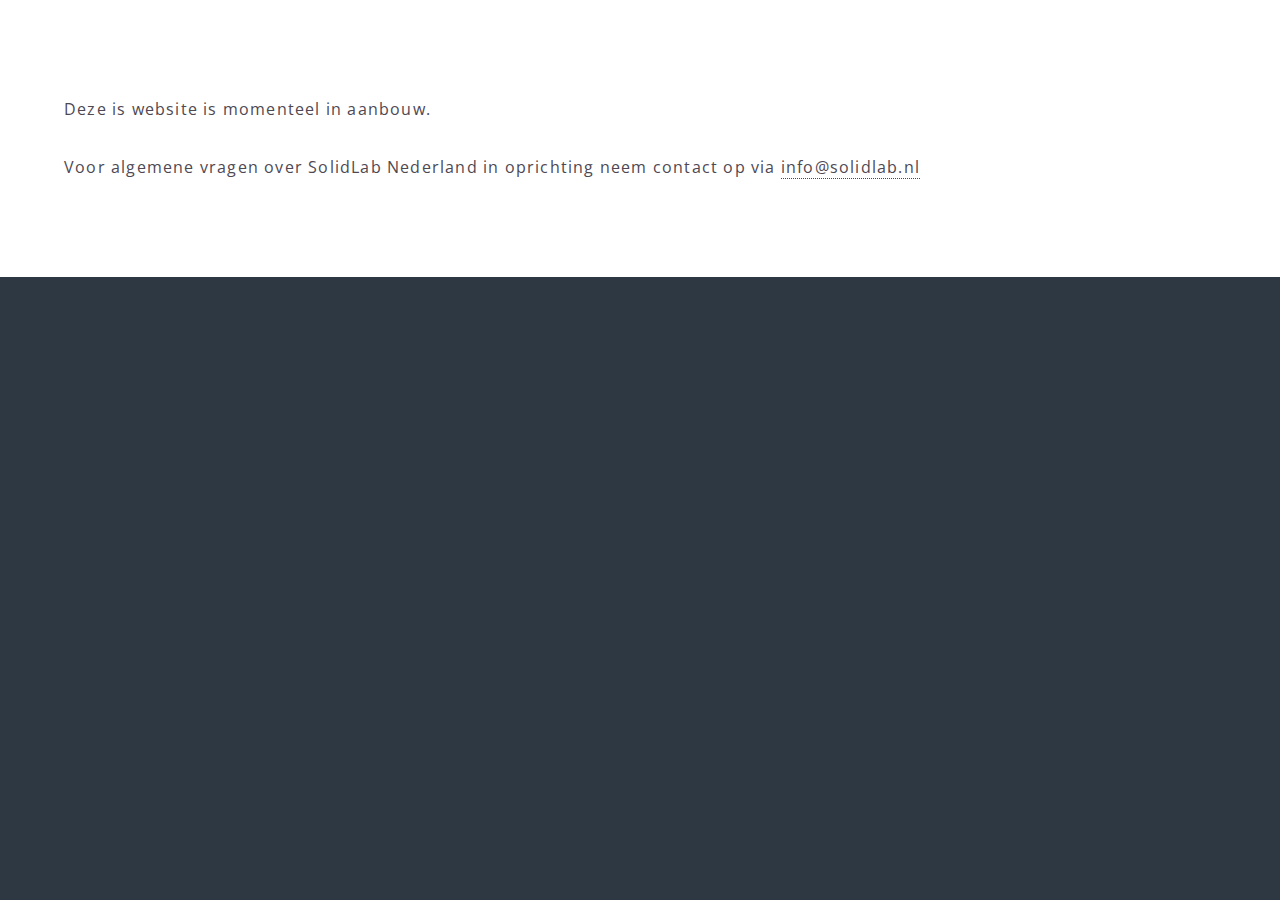
==== commit d40a49c2: "changes" ====
--- a/index.html
+++ b/index.html
@@ -30,209 +30,22 @@
 			<div id="page-wrapper">
 
 				<!-- Header -->
-					<header id="header" class="alt">
-						<h1> <img src="images/logo.svg" alt="logo"> SolidLab Nederland</h1>
 					
-						<nav id="nav">
-							<ul>
-								<li class="special">
-									<a href="#menu" class="menuToggle"><span>Menu</span></a>
-									<div id="menu">
-										<ul>
-											<li><a href="index.html#wat">Wat is Solid</a></li>
-											<li><a href="index.html#uitleg">Diepere uitleg</a></li>
-											<li><a href="index.html#actueel">Actueel</a></li>
-											<li><a href="index.html#info">Over SolidLab Nederland</a></li>
-											<li><a href="index.html#partner">Partner worden</a></li>
-											<li><a href="index.html#contact">Contact</a></li>
-										</ul>
-									</div>
-								</li>
-							</ul>
-						</nav>
-					</header>
 
-				<!-- Banner -->
-					<section id="banner" >
-						<div class="wrapper style6">
-							<div class="inner">
-							
-							<h2>SolidLab Nederland</h2>
-							<p>samen werken aan een beter web</p>
-						
-								</div>
-							</div>
-					</section>
+
 
 				<!-- One -->
 
 					<section class="wrapper style5" id="wat">
 						<div class="inner">
 
-							<h2>Wat is Solid</h2>
-							<p> Solid is een initiatief van de uitvinder van het world wide web, Tim Berners Lee, om mensen meer controle over hun data te geven. 
-								Het is een uitbreiding op het internet en kan meerwaarde bieden aan zowel gebruikers, bedrijven, organisaties als onderzoekers. </p>
-								<p>Solid is breed toepasbaar in verschillende sectoren zoals in de retail, media, HRM, horeca, mobiliteit, financiële sector, zorg en overheidsdienstverlening. </p> 
-								<p>Solid kan zorgen zorgen voor een grote omwenteling hoe we met data en toepassingen omgaan. 
-								Omdat het zo'n grote verschuiving is vindt er op allerlei plekken ter wereld onderzoek plaats 
-								om deze verandering stap voor stap mogelijk te maken.</p>
+							
+							<p>Deze is website is momenteel in aanbouw.</p>
+							<p>Voor algemene vragen over SolidLab Nederland in oprichting neem contact op via   
+								<a href="mailto:info@solilab.nl">info@solidlab.nl</a> </p>
 
 						</div>
 					</section>
-				<!-- Two -->
-					<section id="uitleg" class="wrapper alt style5">
-						<section class="spotlight" style=" min-height: 50vh; padding:10px">
-							<div class="image"><img src="images/pic01.svg" style="display: block; margin-left: auto;
-								margin-right: auto; width: 60%; padding:10px" alt=""/></div>
-							<div class="content">
-								<h2>Voor gebruikers</h2>
-								<p>Je data staan niet meer op de servers van bedrijven of organisaties maar in je eigen datakluis. <br> 
-									Jij als gebruiker hebt de controle en kunt toegang tot je data geven voor een bepaald doel, en deze toestemming ook weer intrekken. <br>
-									Waar jouw datakluis staat kun je zelf kiezen, en -als je wilt- ook weer verhuizen.<span id="dots">...</span></p>
-									<span id="more">
-									<p>De datakluis gebaseerd op Solid is een soort Google drive of Dropbox maar met veel meer mogelijheden. 
-									Meerdere services kunnen namelijk dezelfde data hergebruiken. Zo hoef je bijvoorbeeld niet iedere keer je bezorgadres, favoriete producten, of kledingmaat in te vullen. 
-									Wanneer je van een service wisselt dan kun je je data meenemen. Bijvoorbeeld je lijst met bekeken of beluisterde streams of je foto's op een platform. 
-									<p>Als jouw data verandert, zoals je adres, bankrekening of mailadres, hoef je dat maar op één plek aan te geven, 
-										in plaats van op ieder platform apart.</p>
-								    <p>In je datakluis kun je bijvoorbeeld ook bestanden, diploma's, digitale bonnen, facturen en foto’s opslaan en delen. Je kunt er zelfs een website mee hosten. 
-										Je diploma of certificaten kun je bijvoorbeeld met een digitale handtekening delen zodat de ontvanger weet dat ze dit kunnen vertrouwen. 
-										Dat scheelt administratiedruk en zo kun je je richten op waar het echt om gaat: een goede match.</p>
-									<p>Die rijkere data over jezelf kun je ook gebruiken en combineren om persoonlijke inzichten te krijgen in bijvoorbeeld je gezondheid, financien of trainingsschema. 
-									</p>
-									</span>
-									<button onclick="myFunction()" id="myBtn">Lees meer</button>
-
-									
-							</div>
-						</section>
-						<section class="spotlight" style="min-height: 50vh; padding:10px">
-							<div class="image"><img src="images/pic02.svg" style="display: block; margin-left: auto;
-								margin-right: auto; width: 60%; padding:10px" alt=""/></div>
-								<div class="content">
-								<h2>Voor bedrijven, organisaties en overheid</h2>
-								<p>Solid biedt bedrijven, organisaties en overheid de mogelijkheid om op een andere manier de relatie met de burger,klant 
-									en consument vorm te geven.<br>
-								<p>Een relatie waarin er een betere balans is tussen regie over privacy en gebruik van data ondersteunend 
-									is aan de dienstverlening.<span id="dots2">...</span></p>
-								<span id="more2">
-								<p>Ze kunnen toegang krijgen tot rijkere data, mits de gebruiker toestemt. Zo kunnen ze sneller innoveren en hun dienstverlening verbeteren.
-									Bedrijven en start-ups hoeven niet meer de race om data aan te gaan, en kunnen zich richten op het verbeteren van hun service.</p>
-								<p>Denk bijvoorbeeld aan het aanraden van content. De gebruiker kan bijvoorbeeld een lijst met favoriete producten, schoenmaat, 
-									behoeftes voor digitale toegankelijkheid op ieder platform meenemen.
-								De gebruiker hoeft daarbij niet direct de identiteit prijs te geven, 
-								je schoenmaat bijvoorbeeld is ook voldoende voor relevante productaanbiedingen.</p>
-								<p>Een ander voorbeeld is het delen van profesionele data zoals een diploma bij een sollicitatieproces.</p>
-								<p>Voor overheden is dit op dezelfde manier toepasbaar. De burger kan beter ondersteund worden in behoeftes rondom digitale toegankelijkheid. 
-								Denk hierbij aan taalniveau, dyslexie, slechtziendheid en andere factoren die uitdagingen met zich meebrengen in de digitale interactie.
-								Maar ook het actueel matchen van toeslagen met de huidige financiële situatie - in plaats van achteraf - is hierdoor mogelijk. 
-								Of de aangifte van pasgeborene bij de gemeente met een digitale erkenningsakte. 
-								Het aanmelden voor een huurhuis zonder een kopie van je paspoort te moeten brengen. 
-								Allemaal voorbeelden vanuit de praktijk die slimmer, makkelijker en veiliger kunnnen door middel van Solid.
-								Meer tijd voor de menselijke kant en minder druk met administratie. Techniek is immers maar een middel en geen doel.</p>
-								</span>
-								<button onclick="myFunction2()" id="myBtn2">Lees meer</button>
-
-							</div>
-						</section>
-						<section class="spotlight" style=" min-height: 50vh; padding:10px">
-							<div class="image"><img src="images/pic03.svg" style="display: block; margin-left: auto;
-								margin-right: auto; width: 60%; padding:10px" alt=""/></div>
-								<div class="content">
-								<h2>Voor onderzoekers</h2>
-								<p>Rijkere data kunnen interessant zijn voor onderzoekers voor wetenschappelijk onderzoek. 
-								Als de gebruiker toestemming geeft kan een onderzoeker bijvoorbeeld op basis van data inzichten krijgen 
-								over gezondheid, gedrag en behandeling.<span id="dots3">...</span></p>
-								<span id="more3">
-								<p>Datakluizen kunnen daarnaast het vinden van passende gebruikersgroepen vergemakkelijken. 
-								Mits de gebruiker toestemt kan een onderzoeker vragen of een bepaalde persoon voldoet aan bepaalde karakteristieken die qua doelgroep 
-								nuttig zijn voor onderzoek. Bijvoorbeeld, woon je in x, heb je leeftijd y, en ervaring met gezondheidsklachten z.
-								Dat kan anoniem, zonder dat onderzoeker al inzage heeft in de specifieke data of identiteit van de persoon.</p>
-								</span>
-								<button onclick="myFunction3()" id="myBtn3">Lees meer</button>
-								
-							</div>
-						</section>
-					</section>
-
-				<!-- Three -->
-
-				<section class="wrapper style5"  id="actueel">
-					<div class="inner">
-
-						<h2>Actueel</h2>
-						<p> Het initiatief Solid heeft tractie. Gestart in samenwerking met het Massachusetts Institute of Technology in de Verenigde Staten is 
-							Solid inmiddels uit aan het groeien tot een internationale beweging. </p>
-
-							<p>Organisaties zoals de BBC en de National Health Service zijn bezig met de ontwikkeling van Solid. </p>
-							<p>In België is begin dit jaar <a href="https://solidlab.be/" target="_blank">SolidLab Vlaanderen</a>
-								opgericht waar drie universiteiten met begeleiding van <a href="https://www.imec.be/nl" target="_blank">imec</a> samen met de overheid, organisaties en bedrijfsleven 
-								Solid verder gaan uitwerken.
-							Daarnaast is er een <a href="https://www.vlaanderen.be/digitaal-vlaanderen/het-vlaams-datanutsbedrijf" target="_blank">Vlaams Datanutsbedrijf</a> in oprichting om veilig en verantwoord data delen verder te ondersteunen 
-							en elke Vlaming een datakluis te geven.</p>
-							<p>Europa geeft met digitale wetgeving zoals de Data Governance Act, ruimte aan de ontwikkeling van datakluizen. Sir Tim Berners Lee is als wegbereider de eerste datakluis-aanbieder gestart met Inrupt.
-							</p>				
-				</section>
-
-				<!-- Four -->
-
-				<section class="wrapper style5"  id="info" style="background-color: rgb(249, 247, 255);">
-					<div class="inner">
-
-						<h2>SolidLab Nederland</h2>
-						<p> De uitdagingen van deze transitie zijn groot en gaan over techniek, gedrag, maatschappij, bedrijfsmodellen, regulering en de rol van de overheid. 
-							<br>Stichting SolidLab Nederland is in oprichting en wil in verbinding met partners in de samenleving zoals overheid, bedrijven, 
-							organisaties en kennisinstellingen sturing en vorm geven aan deze digitale transitie.</p>
-							
-							<p>Dit doen we door samenhang en coördinatie te brengen in 
-							bewustwording, onderzoek, ontwikkeling en kennisdeling rondom Solid.
-							Zo willen we een katalysator vormen van een gezonde digitale maatschappij en economie.</p>
-
-							<p>Het belang van samenwerking en kennisdeling zien we niet alleen nationaal maar ook internationaal. 
-								We staan in contact met de initiatieven van onze Belgische collega's en kennispartners om samen te werken en kennis te delen.</p>
-
-						<p> Momenteel zijn we bezig met de samenstelling van de Raad van Advies, en verkennen welke eerste partners aansluiten voor kennissessies, onderzoek en ontwikkeling.</p>
-						
-
-					</div>
-				</section>
-
-				<!-- Four -->
-
-				<section class="wrapper style5"  id="partner" style=" min-height:30vh">
-					<div class="inner">
-
-						<h2>Partner worden</h2>
-						<p> Wil je verder verkennen wat de transitie naar Solid kan betekenen voor je organisatie, en partner worden in het onderzoeken en ontwikkelen van een 
-							gezonde digitale maatschappij en economie?
-							<br> Voor meer informatie of vragen over partnerships neem contact op via  
-						<a href="mailto:partner@solilab.nl">partner@solidlab.nl</a> </p>
-
-					</div>
-				</section>
-
-
-				<!-- Four -->
-
-					<section class="wrapper style5"  id="contact" style="background-color: rgb(249, 247, 255);">
-						<div class="inner">
-				
-						<h2>Contact</h2>
-										<p>Voor algemene vragen over Solid neem contact op via   
-										<a href="mailto:info@solilab.nl">info@solidlab.nl</a> </p>
-				
-									</div>
-								</section>
-	
-
-				<!-- Footer -->
-					<footer id="footer">
-			
-						
-						<h3>&copy;2022 SolibLab Nederland</h3>
-						<p  style="color: rgb(175, 175, 175) ;"> Design based on a template of <a href="http://html5up.net">HTML5 UP</a></p>
-						
-					</footer>
 
 			</div>
 
